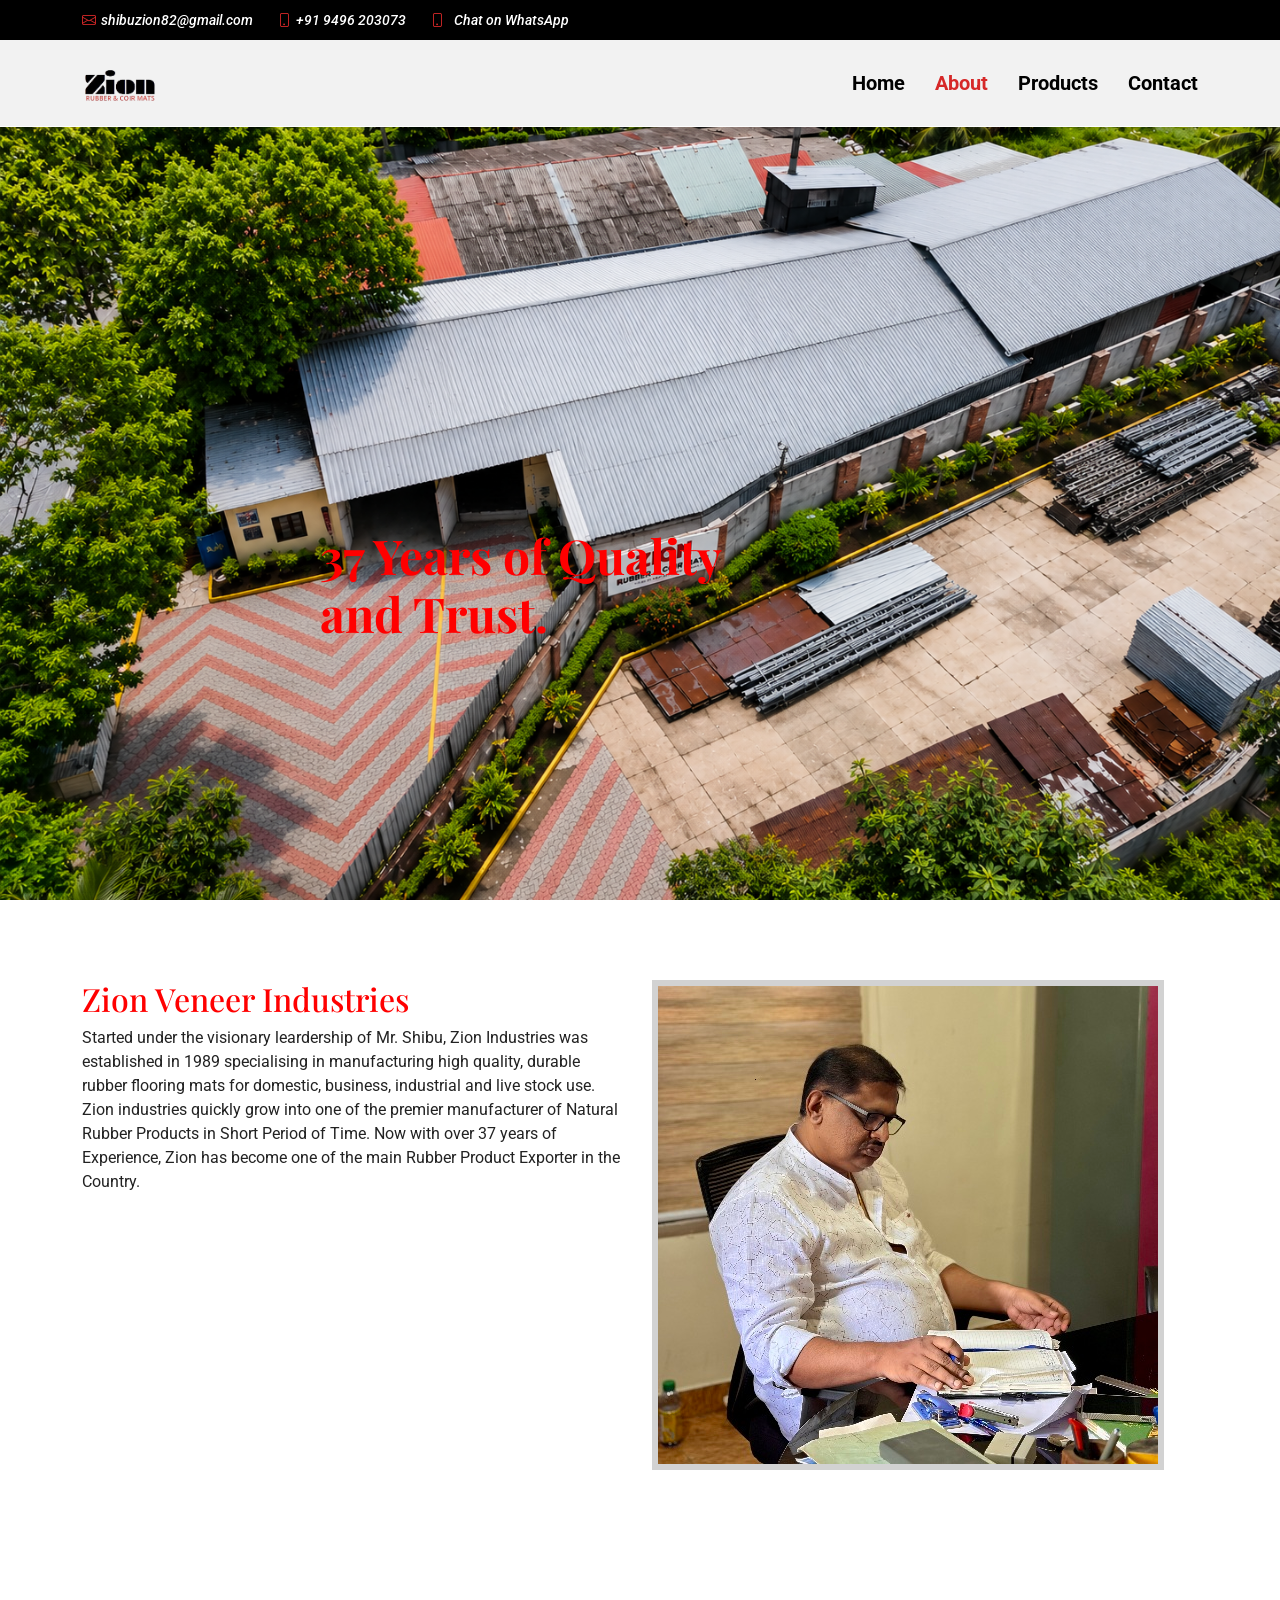
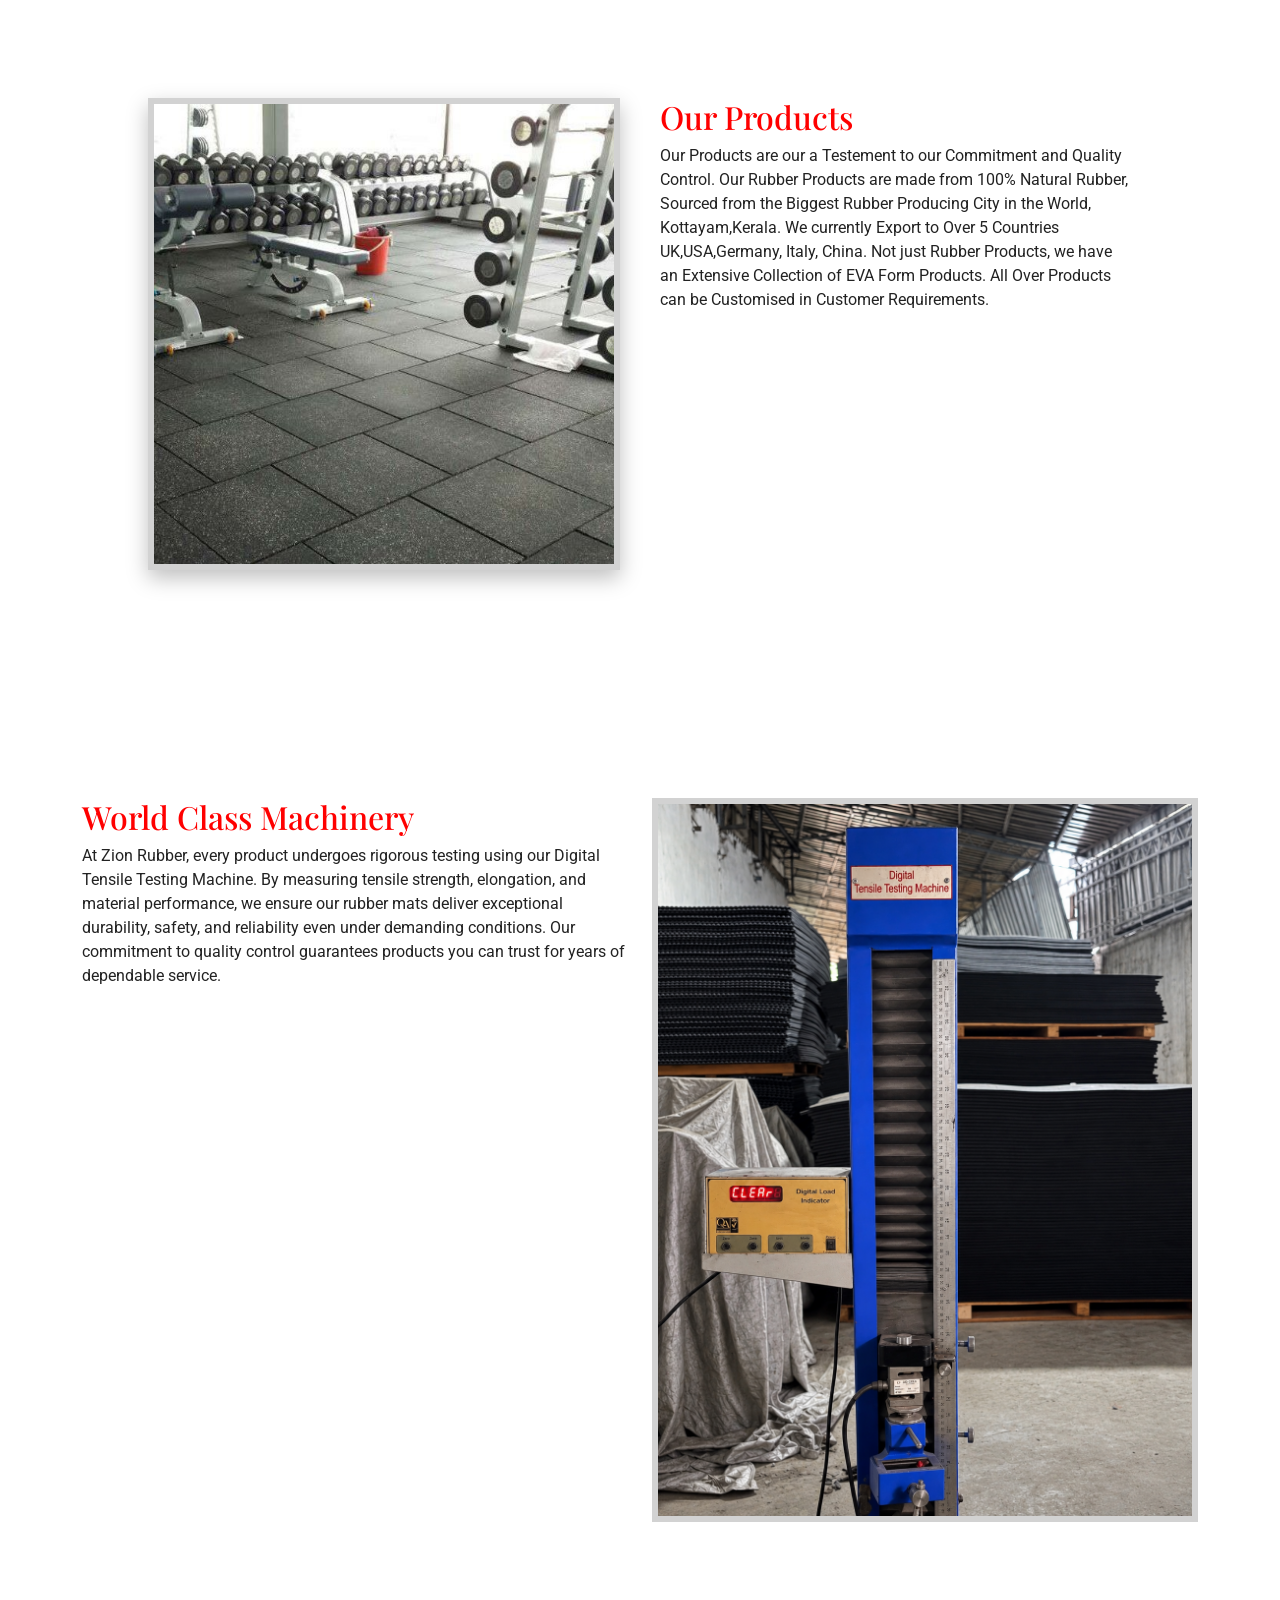
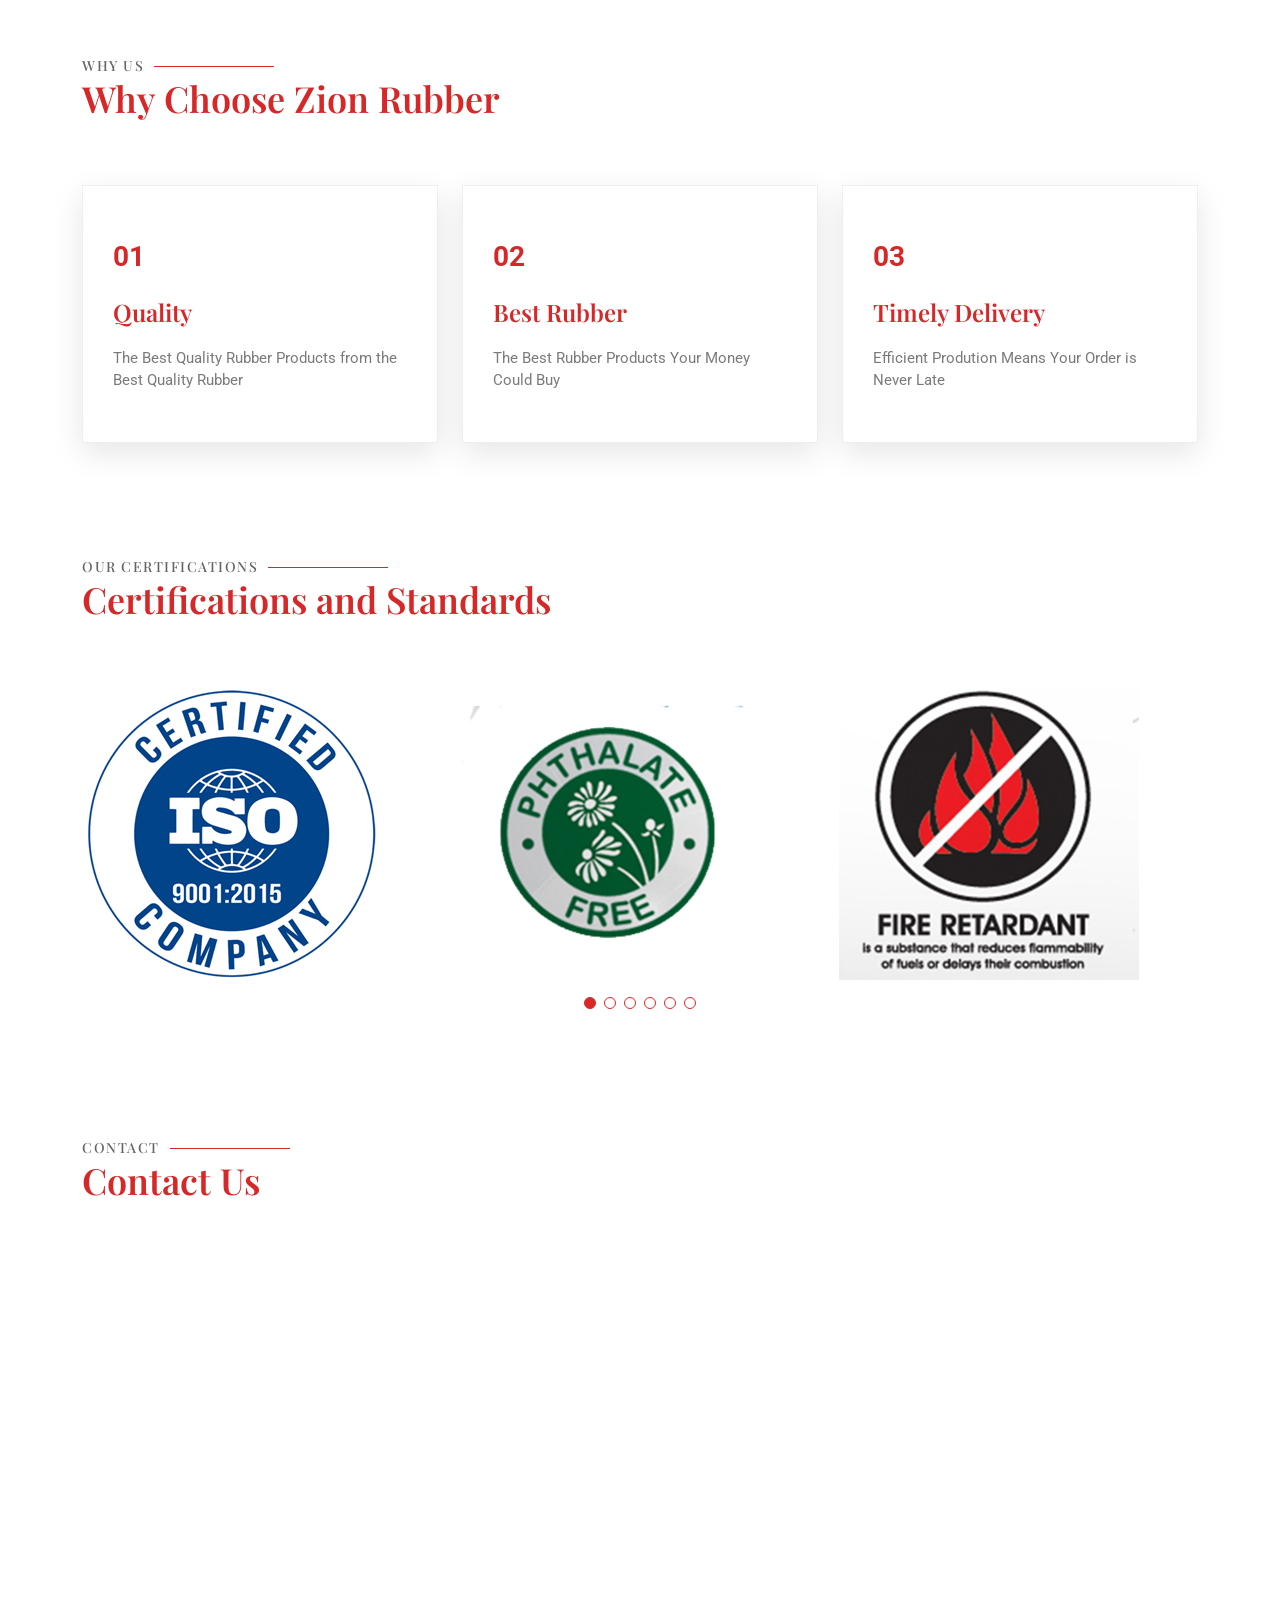
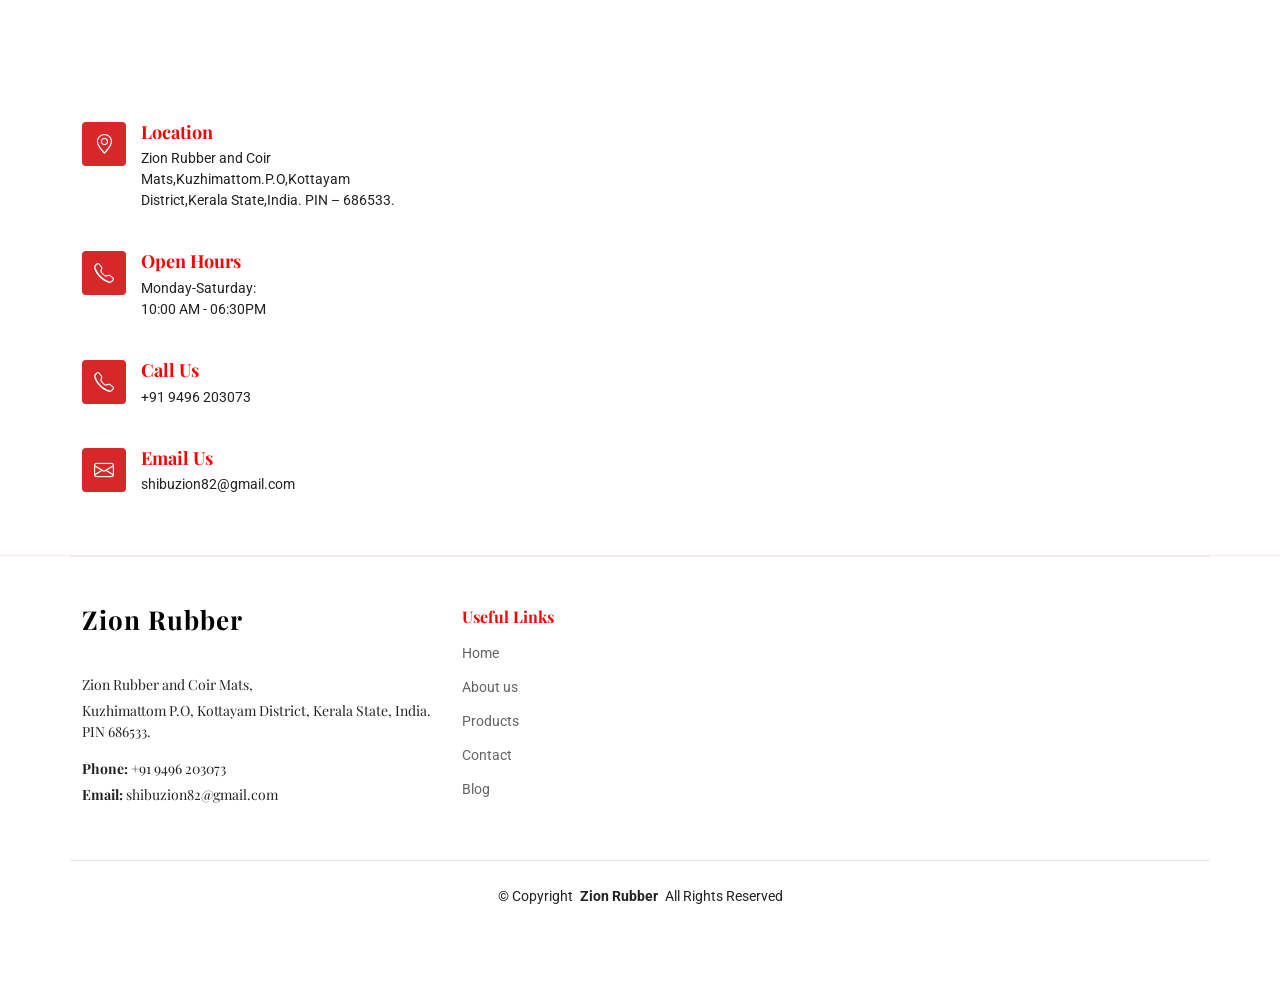
==== zionrubber/about.html @ e2858633 "Zion Rubber New New Website for Zion Rubber." ====
<!DOCTYPE html>
<html lang="en">

<head>
  <meta name="description" content="Zion Rubber is a leading manufacturer of rubber mats in Kottayam, Kerala, India. We supply gym mats, cow mats, industrial rubber flooring and export quality products worldwide.">
  <meta name="keywords" content="rubber mats Kerala, gym mats India, cow mats manufacturer, rubber flooring, industrial mats India, Quality Rubber Mats, Cheap Rubber Mats, Rubber Maps Kerala, Rubber Mats India">
  <meta charset="utf-8">
  <meta content="width=device-width, initial-scale=1.0" name="viewport">
  <title>Zion Rubber</title>

  <!-- Favicons -->
  <link href="assets/img/favicon.png" rel="icon">
  <link href="assets/img/apple-touch-icon.png" rel="apple-touch-icon">

  <!-- Fonts -->
  <link href="https://fonts.googleapis.com" rel="preconnect">
  <link href="https://fonts.gstatic.com" rel="preconnect" crossorigin>
  <link href="https://fonts.googleapis.com/css2?family=Roboto:ital,wght@0,100;0,300;0,400;0,500;0,700;0,900;1,100;1,300;1,400;1,500;1,700;1,900&family=Poppins:ital,wght@0,100;0,200;0,300;0,400;0,500;0,600;0,700;0,800;0,900;1,100;1,200;1,300;1,400;1,500;1,600;1,700;1,800;1,900&family=Playfair+Display:ital,wght@0,400;0,500;0,600;0,700;0,800;0,900;1,400;1,500;1,600;1,700;1,800;1,900&display=swap" rel="stylesheet">

  <!-- Vendor CSS Files -->
  <link href="assets/vendor/bootstrap/css/bootstrap.min.css" rel="stylesheet">
  <link href="assets/vendor/bootstrap-icons/bootstrap-icons.css" rel="stylesheet">
  <link href="assets/vendor/aos/aos.css" rel="stylesheet">
  <link href="assets/vendor/glightbox/css/glightbox.min.css" rel="stylesheet">
  <link href="assets/vendor/swiper/swiper-bundle.min.css" rel="stylesheet">

  <!-- Main CSS File -->
     <link href="assets/css/style.css" rel="stylesheet">
  <link href="assets/css/productscss.css" rel="stylesheet">
  <link href="assets/css/theme.css" rel="stylesheet">
  <link href="assets/css/main.css" rel="stylesheet">
  <link href="assets/css/theme.css" rel="stylesheet">


</head>

<body class="index-page">

  <header id="header" class="header fixed-top">

    <div class="topbar d-flex align-items-center">
      <div class="container d-flex justify-content-center justify-content-md-between">
        <div class="contact-info d-flex align-items-center">
          <i class="bi bi-envelope d-flex align-items-center"><a href="shibuzion82@gmail.com">shibuzion82@gmail.com</a></i>
          <i class="bi bi-phone d-flex align-items-center ms-4"><span>+91 9496 203073</span></i>
          <i class="bi bi-phone d-flex align-items-center ms-4"><span><a href="https://wa.me/919496203073" target="_blank">Chat on WhatsApp</a></span></i>
        </div>
      </div>
    </div><!-- End Top Bar -->

    <div class="branding d-flex align-items-cente">

      <div class="container position-relative d-flex align-items-center justify-content-between">
        <a href="index.html" class="logo d-flex align-items-center me-auto me-xl-0">
          <!-- Uncomment the line below if you also wish to use an image logo -->
          <!-- <img src="assets/img/logo.png" alt=""> -->
          <h1 class="sitename"><img src="assets\img\main\zionlogo.png" alt=""></h1>
        </a>

        <nav id="navmenu" class="navmenu">
          <ul>
            <li><a href="index.html" >Home<br></a></li>
            <li><a href="about.html"  class="active"  >About</a></li>
            <li><a href="products.html">Products</a></li> 
            <li><a href="contact.html">Contact</a></li>
          </ul>
          <i class="mobile-nav-toggle d-xl-none bi bi-list"></i>
        </nav>


    </div>

  </header>

  <main class="main">

    <!-- Hero Section -->
    <section id="hero" class="hero section dark-background">
    <div class="">
     <picture>
        <source media="(max-width:768px)" srcset="assets\img\main\aboutmobile.png">
         <img src="assets\img\main\zionaboutmain.png" alt="" data-aos="fade-in"></picture>

      <div class="container">
        <div class="row">
          <div class="col-lg-8 d-flex flex-column align-items-center align-items-lg-start">
            <h2 data-aos="fade-up" data-aos-delay="100">37 Years of Quality and Trust.</h2>


        </div>
      </div>

    </section><!-- /Hero Section -->

    <!-- About Section -->
    <section id="about" class="about section">

      <div class="container" data-aos="fade-up" data-aos-delay="100">

        <div class="row gy-4">
          <div class="col-lg-6 order-1 order-lg-2">
            <img src="assets\img\main\founder.jpg" class="img-fluid about-img" alt="">
          </div>
          <div class="col-lg-6 order-2 order-lg-1 content" align="text-center"  data-aos-delay="100">
            <h2>
              Zion Veneer Industries</h2>
            <p >
              Started under the visionary leardership of Mr. Shibu, Zion Industries was established in 1989 specialising in manufacturing high quality, durable rubber flooring mats for domestic, business, industrial and live stock use. Zion industries quickly grow into one of the premier manufacturer of Natural Rubber Products in Short Period of Time. Now with over 37 years of Experience, Zion has become one of the main Rubber Product Exporter in the Country.
            </p>
          </div>
        </div>

      </div>
      </section>


    <div class="aboutcontainer" class="about section" data-aos="fade-up" data-aos-delay="100">

    <div class="left">
        <div class="img">
        <img src="assets\img\main\gymmats.jpg" class="img-fluid about-img"></div>
    </div>

    <div class="right">
        <h2>Our Products</h2>
                <p>Our Products are our a Testement to our Commitment and Quality Control. Our Rubber Products are made from 100% Natural Rubber, Sourced from the Biggest Rubber Producing City in the World, Kottayam,Kerala. We currently Export to Over 5 Countries UK,USA,Germany, Italy, China. Not just Rubber Products, we have an Extensive Collection of EVA Form Products. All Over Products can be Customised in Customer Requirements.</p></div>

    </div>
          </div>
        </div>

      </div>
 <section id="about" class="about section">

      <div class="container" data-aos="fade-up" data-aos-delay="100">

        <div class="row gy-4">
          <div class="col-lg-6 order-1 order-lg-2">
            <img src="assets\img\main\machine1.png" class="img-fluid about-img" alt="">
          </div>
          <div class="col-lg-6 order-2 order-lg-1 content" align="text-center"  data-aos-delay="100">
            <h2>
              World Class Machinery</h2>
                        <p>At Zion Rubber, every product undergoes rigorous testing using our Digital Tensile Testing Machine. By measuring tensile strength, elongation, and material performance, we ensure our rubber mats deliver exceptional durability, safety, and reliability even under demanding conditions. Our commitment to quality control guarantees products you can trust for years of dependable service.</p>

          </div>
        </div>

      </div>
      </section>

    
    <!-- Why Us Section -->
    <section id="why-us" class="why-us section">

      <!-- Section Title -->
      <div class="container section-title" data-aos="fade-up">
        <h2>WHY US</h2>
        <p>Why Choose <span>Zion Rubber</span></p>
      </div><!-- End Section Title -->

      <div class="container">

        <div class="row gy-4">

          <div class="col-lg-4" data-aos="fade-up" data-aos-delay="100">
            <div class="card-item">
              <span>01</span>
              <h4><a href="" class="stretched-link">Quality</a></h4>
              <p>The Best Quality Rubber Products from the Best Quality Rubber</p>
            </div>
          </div><!-- Card Item -->

          <div class="col-lg-4" data-aos="fade-up" data-aos-delay="200">
            <div class="card-item">
              <span>02</span>
              <h4><a href="" class="stretched-link">Best Rubber</a></h4>
              <p>The Best Rubber Products Your Money Could Buy</p>
            </div>
          </div><!-- Card Item -->

          <div class="col-lg-4" data-aos="fade-up" data-aos-delay="300">
            <div class="card-item">
              <span>03</span>
              <h4><a href="" class="stretched-link">Timely Delivery</a></h4>
              <p>Efficient Prodution Means Your Order is Never Late</p>
            </div>
          </div><!-- Card Item -->

        </div>

      </div>

    </section><!-- /Why Us Section -->

    </section><!-- /Book A Table Section -->

    <!-- Testimonials Section -->
    <section id="testimonials" class="testimonials section">

      <!-- Section Title -->
      <div class="container section-title" data-aos="fade-up">
        <h2>Our Certifications</h2>
        <p>Certifications and Standards</p>
      </div><!-- End Section Title -->

      <div class="container" data-aos="fade-up" data-aos-delay="100">

        <div class="swiper init-swiper" data-speed="600" data-delay="5000" data-breakpoints="{ &quot;320&quot;: { &quot;slidesPerView&quot;: 1, &quot;spaceBetween&quot;: 40 }, &quot;1200&quot;: { &quot;slidesPerView&quot;: 3, &quot;spaceBetween&quot;: 40 } }">
          <script type="application/json" class="swiper-config">
            {
              "loop": true,
              "speed": 600,
              "autoplay": {
                "delay": 5000
              },
              "slidesPerView": "auto",
              "pagination": {
                "el": ".swiper-pagination",
                "type": "bullets",
                "clickable": true
              },
              "breakpoints": {
                "320": {
                  "slidesPerView": 1,
                  "spaceBetween": 40
                },
                "1200": {
                  "slidesPerView": 3,
                  "spaceBetween": 20
                }
              }
            }
          </script>
          <div class="swiper-wrapper">
            <div class="swiper-slide">
                <img src="assets\img\main\isologo.png" alt="">
            </div><!-- End testimonial item -->
            <div class="swiper-slide">
                <img src="assets\img\main\c1.png" alt="">
            </div><!-- End testimonial item -->
            <div class="swiper-slide">
                <img src="assets\img\main\c2.png" alt="">
            </div><!-- End testimonial item -->
            <div class="swiper-slide">
                <img src="assets\img\main\c4.png" alt="">
            </div><!-- End testimonial item -->
            <div class="swiper-slide">
                <img src="assets\img\main\c6.png" alt="">
            </div><!-- End testimonial item -->
            <div class="swiper-slide">
                <img src="assets\img\main\c7.png" alt="">
            </div><!-- End testimonial item -->
        
          </div>
          <div class="swiper-pagination"></div>
        </div>

      </div>

    </section><!-- /Testimonials Section -->

    

    

    <!-- Contact Section -->
    <section id="contact" class="contact section">

      <!-- Section Title -->
      <div class="container section-title" data-aos="fade-up">
        <h2>Contact</h2>
        <p>Contact Us</p>
      </div><!-- End Section Title -->

      <div class="mb-5" data-aos="fade-up" data-aos-delay="200">
        <iframe style="border:0; width: 100%; height: 400px;" src="https://www.google.com/maps/embed?pb=!1m18!1m12!1m3!1d3396.857530463226!2d76.53387607425698!3d9.524241981041857!2m3!1f0!2f0!3f0!3m2!1i1024!2i768!4f13.1!3m3!1m2!1s0x3b062977c33f9a2d%3A0x9870b2027f9bbef!2sZion%20veneer%20industries!5e1!3m2!1sen!2sin!4v1776769984716!5m2!1sen!2sin" width="600" height="450" style="border:0;" allowfullscreen="" loading="lazy" referrerpolicy="no-referrer-when-downgrade"" frameborder="0" allowfullscreen="" loading="lazy" referrerpolicy="no-referrer-when-downgrade"></iframe>
      </div><!-- End Google Maps -->

      <div class="container" data-aos="fade-up" data-aos-delay="100">

        <div class="row gy-4">

          <div class="col-lg-4">
            <div class="info-item d-flex" data-aos="fade-up" data-aos-delay="300">
              <i class="bi bi-geo-alt flex-shrink-0"></i>
              <div>
                <h3>Location</h3>
                <p>Zion Rubber and Coir Mats,Kuzhimattom.P.O,Kottayam District,Kerala State,India. PIN – 686533.</p>
              </div>
            </div><!-- End Info Item -->

            <div class="info-item d-flex" data-aos="fade-up" data-aos-delay="400">
              <i class="bi bi-telephone flex-shrink-0"></i>
              <div>
                <h3>Open Hours</h3>
                <p>Monday-Saturday:<br>10:00 AM - 06:30PM</p>
              </div>
            </div><!-- End Info Item -->

            <div class="info-item d-flex" data-aos="fade-up" data-aos-delay="400">
              <i class="bi bi-telephone flex-shrink-0"></i>
              <div>
                <h3>Call Us</h3>
                <p>+91 9496 203073</p>
              </div>
            </div><!-- End Info Item -->

            <div class="info-item d-flex" data-aos="fade-up" data-aos-delay="500">
              <i class="bi bi-envelope flex-shrink-0"></i>
              <div>
                <h3>Email Us</h3>
                <p>shibuzion82@gmail.com</p>
              </div>
            </div><!-- End Info Item -->

          </div>

          

        </div>

      </div>

    </section><!-- /Contact Section -->

  </main>

  <footer id="footer" class="footer">

    <div class="container footer-top">
      <div class="row gy-4">
        <div class="col-lg-4 col-md-6 footer-about">
          <a href="index.html" class="logo d-flex align-items-center">
            <span class="sitename">Zion Rubber</span>
          </a>
          <div class="footer-contact pt-3">
            <p>Zion Rubber and Coir Mats,</p>
            <p>Kuzhimattom P.O, Kottayam District, Kerala State, India. PIN 686533.</p>
            <p class="mt-3"><strong>Phone:</strong> <span>+91 9496 203073</span></p>
            <p><strong>Email:</strong> <span>shibuzion82@gmail.com</span></p>
          </div>

        </div>

        <div class="col-lg-2 col-md-3 footer-links">
          <h4>Useful Links</h4>
          <ul>
            <li><a href="index.html">Home</a></li>
            <li><a href="about.html" class="active">About us</a></li>
            <li><a href="products.html">Products</a></li>
            <li><a href="contact.html">Contact</a></li>
            <li><a href="blog.html">Blog</a></li>
          </ul>
        </div>

        
       

      </div>
    </div>

    <div class="container copyright text-center mt-4">
      <p>© <span>Copyright</span> <strong class="px-1 sitename">Zion Rubber</strong> <span>All Rights Reserved</span></p>
    </div>

  </footer>

  <!-- Scroll Top -->
  <a href="#" id="scroll-top" class="scroll-top d-flex align-items-center justify-content-center"><i class="bi bi-arrow-up-short"></i></a>

  <!-- Preloader -->
  <div id="preloader"></div>

  <!-- Vendor JS Files -->
  <script src="assets/vendor/bootstrap/js/bootstrap.bundle.min.js"></script>
  <script src="assets/vendor/php-email-form/validate.js"></script>
  <script src="assets/vendor/aos/aos.js"></script>
  <script src="assets/vendor/glightbox/js/glightbox.min.js"></script>
  <script src="assets/vendor/imagesloaded/imagesloaded.pkgd.min.js"></script>
  <script src="assets/vendor/isotope-layout/isotope.pkgd.min.js"></script>
  <script src="assets/vendor/swiper/swiper-bundle.min.js"></script>

  <!-- Main JS File -->
  <script src="assets/js/main.js"></script>

</body>

</html>
---- zionrubber/assets/css/style.css ----
.cont .card-item {

  padding: 70px 60px;
  transition: all ease-in-out 0.3s;
  height: 80%;
  position: relative;
  background: white;
  color: #222;
  border: 1px solid #eee;
  box-shadow: 0 10px 30px rgba(0,0,0,0.1);
}

.cont .card-item span {
  color: var(--accent-color);
  display: block;
  font-size: 28px;
  font-weight: 700;
}

.cont .card-item h4 {
  font-size: 24px;
  font-weight: 600;
  padding: 0;
  margin: 20px 0;
}



.cont .c-rd-item h4 a {
  color:#d62828;
}

a {
  color: white;
  text-decoration: none;
  transition: 0.3s;
}


.cont .c-rd-item a {
  color:#d62828;
}

.cont .card-item p {
  font-size: 15px;
  color:white;
  margin: 0;
  padding: 0;
}

.cont .card-item:hover {
  background:#d62828;
  padding: 30px 30px 70px 30px;
}

.cont .card-item:hover span,
.cont .card-item:hover h4 ,
.cont .card-item:hover p,
.cont .card-item:hover li,
.cont .card-item:hover a{
  color:white;
}

.custom-list {
  list-style: none;   /* remove default bullets */
  padding-left: 0;
}

.custom-list li {
  position: relative;
  padding-left: 30px;
}

.custom-list li::before {
  content: "";
  position: absolute;
  left: 0;
  top: 5px;
  width: 20px;
  height: 20px;
  background: url("whatsapp.png") no-repeat center;
  background-size: contain;
}

.custom-list-phone {
  list-style: none;   /* remove default bullets */
  padding-left: 0;
}

.custom-list-phone li {
  position: relative;
  padding-left: 30px;
}

.custom-list-phone li::before {
  content: "";
  position: absolute;
  left: 0;
  top: 5px;
  width: 20px;
  height: 20px;
  background: url("phone.png") no-repeat center;
  background-size: contain;
}
.custom-list-email {
  list-style: none;   /* remove default bullets */
  padding-left: 0;
}

.custom-list-email li {
  position: relative;
  padding-left: 30px;
}
.custom-list-email li::before {
  content: "";
  position: absolute;
  left: 0;
  top: 5px;
  width: 20px;
  height: 20px;
  background: url("gmail.png") no-repeat center;
  background-size: contain;
}
.custom-list-phone li::before {
  content: "";
  position: absolute;
  left: 0;
  top: 5px;
  width: 20px;
  height: 20px;
  background: url("phone.png") no-repeat center;
  background-size: contain;
}
.custom-list-emailus {
  list-style: none;   /* remove default bullets */
  padding-left: 0;
}

.custom-list-emailus li {
  position: relative;
  padding-left: 30px;
}
.custom-list-emailus li::before {
  content: "";
  position: absolute;
  left: 0;
  top: 5px;
  width: 20px;
  height: 20px;
  background: url("mail.png") no-repeat center;
  background-size: contain;
}
---- zionrubber/assets/css/productscss.css ----
.header {
  background-color: black;
  color: var(--default-color);
  transition: all 0.5s;
  z-index: 997;
  font-family: 'Roboto';
}
.header .topbar {
  height: 40px;
  padding: 0;
  font-size: 14px;
  transition: all 0.5s;
}

.header .topbar .contact-info i {
  font-style: 'Roboto';
  color: var(--accent-color);
  font-weight: 500;
}

.header .topbar .contact-info i a,
.header .topbar .contact-info i span {
  padding-left: 5px;
  color: white;
}


.herocont img {
  position: absolute;
  padding: top 20PX;;

  left: 0;
  width: 100%;
  height: 100%;
  object-fit: cover;   
  z-index: 0;
  inset: 0;
  display: block;
}
/* row layout */
/* row layout */
/* row layout */
.products-row {
  display:grid;
  grid-template-columns:repeat(auto-fit,minmax(400px,1fr));

  max-width:1400px;
  margin:auto;
  column-gap: 30px;
  row-gap: 160px;  
}
.product-modal {
  pointer-events: auto;
}
/* product card */
.product-card {
  /*position: relative;
  width: 100%;
  height: 420px;
  max-width: 350px;
  overflow: visible;
  display:flex;
  flex-direction: column; 
  align-items: center;
  color: red;
  font-family: 'Poppins', sans-serif;
  border-radius: 12px ;  
  overflow: hidden;
  font-size: 21px;
  font-weight: bold;*/
  
  width:100%;
  max-width:350px;
  height:450px;

  margin:auto;

  display:flex;
  flex-direction:column;

  background:white;

  border-radius:12px;
  overflow:hidden;
 box-shadow: 0 8px 20px rgba(0,0,0,0.25);
  

  cursor:pointer;

 
}
.products-container {
  display: flex;
  flex-wrap: wrap;
  justify-content: center;
  gap: 30px;
}
.product-card p {
  margin-top: 0;
  margin-bottom: 10px;
  color: blue;

  align-items: center;
  height: 60px;
  display: flex;
  align-items: center;
  justify-content: center;

  text-align: center;
  padding: 10px;

  margin: 0;
  color: #111;

}
/*.product-card :hover  {
  transform: scale(1.03);
 filter: brightness(0.5);
}*/

/* image */
.product-card img {
  /*width: 100%;
  height: 300px;
  object-fit: cover;
  border-radius: 10px;
  margin-bottom: 30px;
  display: block;*/
  /* transition: transform 1.3s ease; */
    width:100%;
  height:300px;

  object-fit:cover;

  display:block;
}

.product-title{
  height:60px;

  display:flex;
  justify-content:center;
  align-items:center;

  font-size:20px;
  font-weight:700;

  margin:0;
  padding:10px;

  text-align:center;
}
.product-card:hover img {
  transform: scale(1.03);
  filter: brightness(0.5);
}

/* hidden panel */
.product-panel {
  position: absolute;
  right: -30px;

  bottom: 30px;

  width: 220px;


  color: white;

  padding: 20px;
  border-radius: 0;
  border-color:rgba(17, 17, 17, 0.75);
  box-shadow: 0 10px 25px rgba(0,0,0,0.3);
  opacity: 0;
  visibility: hidden;

  transform: translateX(20px);

  transition: all 1.03s ease;
 
}

/* show panel on hover 
.product-card:hover .product-panel {
  opacity: 1;
  visibility: visible;
  transform: translateX(0);
}
*/
/* image zoom */
/*.product-card:hover img {
  transform: scale(1.05);
}*/

/* heading */
.product-panel h3 {
  margin-top: 0;
  margin-bottom: 10px;
  color: red;
  font-size: 22px;

}

/* paragraph */
.product-panel p {
  margin: 0;
  line-height: 1.5;
  font-size: 15px;

}
/* modal background */
.product-modal {
  display: none;

  position: fixed;
  inset: 0;

  background: white(0,0,0,0.75);

  justify-content: center;
  align-items: center;

  z-index: 9999;
}

/* modal box */
.modal-content {
  width: 85%;
  max-width: 1000px;
   box-shadow: 0 8px 20px rgba(0,0,0,0.25);

  background:white;
  color: black ;
  border-color:red;

  border-radius: 15px;

  display: flex;              /* IMPORTANT */
  flex-direction: row;        /* images left, details right */

  align-items: center;
  gap: 40px;

  padding: 40px;

  position: relative;
}

/* images 
.modal-images {
  flex: 1;
  position: relative;
  display: flex;
  justify-content: center;
  align-items: center;
  
}

.modal-images img {
  width: 100%;
  max-height: 700px;

  object-fit: cover;
  border-radius: 14px;
}
*/
.carousel {
  position: relative;
  width: 100%;
  max-width: 500px;
}

.carousel-image {
  width: 100%;
  max-width: 500px;
  height: 400px;
  object-fit: cover;
  border-radius: 15px;
}

.carousel-btn {
  position: absolute;
  top: 50%;
  transform: translateY(-50%);

  background: rgba(0,0,0,0.6);
  color: white;

  border: none;
  padding: 10px 14px;

  cursor: pointer;
  border-radius: 50%;
}

.prev {
  left: 15px;
  z-index: 9999;
}

.next {
  right: 15px;
}
.modal-details h2 {
  color: red;
  margin-bottom: 20px;
}

.modal-details ul {
  padding-left: 20px;
}

.modal-details li {
  margin-bottom: 10px;
}

/* button */
.enquire-btn {
  /*display: inline-block;

  margin-top: 20px;
  padding: 12px 24px;
  font-size: 15px;

  background: red;
  color: white;

  text-decoration: none;
  border-radius: 8px;*/
    margin:auto auto 20px auto;

  background:#d71920;
  color:white;

  padding:10px 25px;
  border-radius:8px;

  font-weight:600;
}

/* close button */
.close-btn {
  position: absolute;
  top: 15px;
  right: 25px;
  z-index: 9999;

  font-size: 35px;
  cursor: pointer;
  
}
---- zionrubber/assets/css/theme.css ----
.product-modal .modal-content,
.herocont .card-item,
.why-us .card-item {
  background: white;
  color: #222;
  border: 1px solid #eee;
  box-shadow: 0 10px 30px rgba(0,0,0,0.1);
}
:root { 
  --background-color: #ffffff;   /* Main white background */
  
  --default-color: #222222;      /* Normal text color */
  
  --heading-color: #000000;      /* Headings */
  
  --accent-color: #d62828;       /* Logo red accent */
  
  --surface-color: #f5f5f5;      /* Cards / boxes */
  
  --contrast-color: #ffffff;     /* Text on buttons */
}
:root {
  --nav-color: #000000;
  --nav-hover-color: #d62828;

  --nav-mobile-background-color: #ffffff;

  --nav-dropdown-background-color: #ffffff;

  --nav-dropdown-color: #000000;

  --nav-dropdown-hover-color: #d62828;
}
.dark-background {
  --background-color: #ffffff;
  --default-color: #222222;
  --heading-color: #000000;
  --surface-color: #f5f5f5;
  --contrast-color: #ffffff;
}
.header {
  --background-color: rgba(255,255,255,0.95);
  color: #000;
  box-shadow: 0 2px 10px rgba(0,0,0,0.08);
}
.hero .cta-btn,
.moreproductbtn,
.contact .php-email-form button[type=submit] {
  background: #d62828;
  border: 2px solid #d62828;
  color: white;
}

.hero .cta-btn:hover,
.moreproductbtn:hover,
.contact .php-email-form button[type=submit]:hover {
  background: #000;
  border-color: #000;
}
.product-modal .modal-content,
.herocont .card-item,
.why-us .card-item {
  background: white;
  color: #222;
  border: 1px solid #eee;
  box-shadow: 0 10px 30px rgba(0,0,0,0.1);
}
.section-title p {
  color: #d62828;
}
a {
  color: #d62828;
}

a:hover {
  color: #000;
}
.modal-content {
  background: white;
  color: #222;
  border-radius: 20px;
}

.modal-details h2 {
  color: #d62828;
}

.close-btn {
  color: #000;
}

.close-btn:hover {
  color: #d62828;
}
  .navmenu a,
  .navmenu a:focus {
    color: black;
    padding: 18px 15px;
    font-size: 20px;
    font-family: 'Roboto';
    font-weight: 700  ;
    display: flex;
    align-items: center;
    justify-content: space-between;
    white-space: nowrap;
    transition: 0.3s;
  }


.aboutcontainer {
    display: flex;
    margin: 10%;
}
.aboutcontainer .img{
  border: 6px solid
          color-mix(in srgb, var(--default-color), transparent 80%);
     box-shadow: 0 8px 20px rgba(0,0,0,0.25);
      justify-content: center;
}
.left,
.right {
    flex: 1;   /* Equal width */
    padding: 20px;
}
@media (max-width: 768px) { 
    /*.hero .img{
      width: 720px;
      height: 556px;
    }*/

    .aboutcontainer {
        flex-direction: column;
        margin: 30px 20px;
        text-align: center;
        gap: 20px;
    }

    .left,
    .right {
        width: 100%;
        padding: 0;
    }

    .left img {
        max-width: 100%;
        margin: 0 auto;
    }

    .right h2 {
        margin-top: 20px;
        font-size: 28px;
    }

    .right p {
        font-size: 16px;
        line-height: 1.8;
    }

  }
  .blog{

      margin: 10px 120px;

      gap: 20px;

  
  }
  .blogh2{
    color:#000;
     margin-bottom: 20px;
     font-family: 'Trebuchet MS', 'Lucida Sans Unicode', 'Lucida Grande', 'Lucida Sans', Arial, sans-serif;
     text-align: left;
     
  }
  .blogh2:hover{
    color:red;
  }
  .blogheading{
    color:red;
    font-size: 30px;
    font-family: 'Franklin Gothic Medium', 'Arial Narrow', Arial, sans-serif;
  }
  .blogcontainer{
       flex-direction: row;
        margin: 30px 20px;
        text-align: center;
        gap: 20px;
  }

  .blogheadi
.top,
.bottom {
    flex: 1;   /* Equal width */
    padding: 20px;
    text-align: left;
    color: black;
}
.blogcontainer .ul{
  text-align: left;
}
.blogcontainer .h3{
  color:#000000;
  font-family: 'Trebuchet MS', 'Lucida Sans Unicode', 'Lucida Grande', 'Lucida Sans', Arial, sans-serif;
}
.contactmobile{
      width:100%;
  height:300px;

  object-fit:cover;

  display:block;

}
.pmenu {
  background-color: color-mix(in srgb, var(--background-color) 90%, white 5%);
}

.pmenu .pmenu-filters {
  padding: 0;
  margin: 0 auto;
  list-style: none;
  text-align: center;
  border-radius: 50px;
}

.pmenu .pmenu-filters li {
  color: var(--default-color);
  margin-bottom: 10px;
  cursor: pointer;
  display: inline-block;
  padding: 8px 12px 10px 12px;
  font-size: 16px;
  font-weight: 500;
  line-height: 1;
  transition: all ease-in-out 0.3s;
  font-family: var(--heading-font);
}

.pmenu .pmenu-filters li:hover,
.pmenu .pmenu-filters li.filter-active {
  color: var(--accent-color);
}

.pmenu .pmenu-filters li:last-child {
  margin-right: 0;
}

.pmenu .pmenu-item {
  margin-top: 50px;
  position: relative;
}

.pmenu .pmenu-img {
  width:500px;

  float: left;
  border: 8px solid color-mix(in srgb, var(--default-color), transparent 90%);
}

.pmenu .pmenu-content {
  margin-left: 95px;
  overflow: hidden;
  display: flex;
  justify-content: space-between;
  position: relative;
}

.pmenu .pmenu-content::after {
  content: "......................................................................" "...................................................................." "....................................................................";
  position: absolute;
  left: 20px;
  right: 0;
  top: -4px;
  z-index: 1;
  color: color-mix(in srgb, var(--default-color), transparent 60%);
  font-family: Arial, "Helvetica Neue", Helvetica, sans-serif;
}

.pmenu .pmenu-content a {
  color: var(--heading-color);
  background: var(--background-color);
  padding-right: 10px;
  position: relative;
  z-index: 3;
  font-weight: 700;
  transition: 0.3s;
}

.pmenu .pmenu-content a:hover {
  color: var(--accent-color);
}

.pmenu .pmenu-content span {
  background: var(--background-color);
  color: var(--accent-color);
  position: relative;
  z-index: 3;
  padding: 0 10px;
  font-weight: 600;
}

.pmenu .pmenu-ingredients {
  margin-left: 95px;
  font-style: italic;
  font-size: 14px;
  font-family: var(--nav-font);
  color: color-mix(in srgb, var(--default-color), transparent 50%);
}
@media (max-width: 768px) {

  .pmenu .pmenu-item {
    background: #fff;
    border-radius: 15px;
    padding: 20px;
    margin: 20px 15px;
    box-shadow: 0 5px 15px rgba(0,0,0,.1);
  }
   .pmenu .pmenu-img {
    width: 100%;
    max-width: 320px;
    float: none;
    display: block;
    margin: 0 auto 20px;
    border: 6px solid color-mix(in srgb, var(--default-color), transparent 90%);
  }

  .pmenu .pmenu-content,
  .pmenu .pmenu-ingredients {
    margin-left: 0;
    width: 100%;
  }

  .pmenu .pmenu-content {
    display: block;
    text-align: center;
  }

  /* Remove dotted line on phones */
  .pmenu .pmenu-content::after {
    display: none;
  }

  .pmenu .pmenu-content a {
    display: block;
    font-size: 20px;
    margin-bottom: 8px;
    padding-right: 0;
  }

  .pmenu .pmenu-content span {
    display: block;
    margin-bottom: 10px;
    padding: 0;
  }

  .pmenu .pmenu-ingredients {
    text-align: center;
    font-size: 15px;
    margin-top: 8px;
  }

  .pmenu .pmenu-filters li {
    font-size: 14px;
    padding: 8px 10px;
  }

}



@media (max-width: 768px) {

  .pmenu .pmenu-item {
    background: #fff;
    border-radius: 15px;
    padding: 20px;
    margin: 20px 15px;
    box-shadow: 0 5px 15px rgba(0,0,0,.1);
  }
   .pmenu .pmenu-img {
    width: 100%;
    max-width: 320px;
    float: none;
    display: block;
    margin: 0 auto 20px;
    border: 6px solid color-mix(in srgb, var(--default-color), transparent 90%);
  }

  .pmenu .pmenu-content,
  .pmenu .pmenu-ingredients {
    margin-left: 0;
    width: 100%;
  }

  .pmenu .pmenu-content {
    display: block;
    text-align: center;
  }

  /* Remove dotted line on phones */
  .pmenu .pmenu-content::after {
    display: none;
  }

  .pmenu .pmenu-content a {
    display: block;
    font-size: 20px;
    margin-bottom: 8px;
    padding-right: 0;
  }

  .pmenu .pmenu-content span {
    display: block;
    margin-bottom: 10px;
    padding: 0;
  }

  .pmenu .pmenu-ingredients {
    text-align: center;
    font-size: 15px;
    margin-top: 8px;
  }

  .pmenu .pmenu-filters li {
    font-size: 14px;
    padding: 8px 10px;
  }
}
---- zionrubber/assets/css/main.css ----
/**
* Template Name: Restaurantly
* Template URL: https://bootstrapmade.com/restaurantly-restaurant-template/
* Updated: Aug 07 2024 with Bootstrap v5.3.3
* Author: BootstrapMade.com
* License: https://bootstrapmade.com/license/
*/

/*--------------------------------------------------------------
# Font & Color Variables
# Help: https://bootstrapmade.com/color-system/
--------------------------------------------------------------*/
/* Fonts */
:root {
  --default-font: "Roboto",  system-ui, -apple-system, "Segoe UI", Roboto, "Helvetica Neue", Arial, "Noto Sans", "Liberation Sans", sans-serif, "Apple Color Emoji", "Segoe UI Emoji", "Segoe UI Symbol", "Noto Color Emoji";
  --heading-font: "Playfair Display",  sans-serif;
  --nav-font: "Poppins",  sans-serif;
}

/* Global Colors - The following color variables are used throughout the website. Updating them here will change the color scheme of the entire website */
:root { 
  --background-color: #0c0b09; /* Background color for the entire website, including individual sections */
  --default-color: rgba(255, 255, 255, 0.7); /* Default color used for the majority of the text content across the entire website */
  --heading-color: #ffffff; /* Color for headings, subheadings and title throughout the website */
  --accent-color: #cda45e; /* Accent color that represents your brand on the website. It's used for buttons, links, and other elements that need to stand out */
  --surface-color: #29261f; /* The surface color is used as a background of boxed elements within sections, such as cards, icon boxes, or other elements that require a visual separation from the global background. */
  --contrast-color: #0c0b09; /* Contrast color for text, ensuring readability against backgrounds of accent, heading, or default colors. */
}

/* Nav Menu Colors - The following color variables are used specifically for the navigation menu. They are separate from the global colors to allow for more customization options */
:root {
  --nav-color: black;/* The default color of the main navmenu links */
  --nav-hover-color:#cda45e; /* Applied to main navmenu links when they are hovered over or active */
  --nav-mobile-background-color: #29261f; /* Used as the background color for mobile navigation menu */
  --nav-dropdown-background-color: #29261f; /* Used as the background color for dropdown items that appear when hovering over primary navigation items */
  --nav-dropdown-color: #ffffff; /* Used for navigation links of the dropdown items in the navigation menu. */
  --nav-dropdown-hover-color: #cda45e; /* Similar to --nav-hover-color, this color is applied to dropdown navigation links when they are hovered over. */
}

/* Color Presets - These classes override global colors when applied to any section or element, providing reuse of the sam color scheme. */

.light-background {
  --background-color: #29261f;
  --surface-color: #464135;
}

.dark-background {
  --background-color: #000000;
  --default-color: #ffffff;
  --heading-color: #ffffff;
  --surface-color: #1a1a1a;
  --contrast-color: #ffffff;
}

/* Smooth scroll */
:root {
  scroll-behavior: smooth;
}

/*--------------------------------------------------------------
# General Styling & Shared Classes
--------------------------------------------------------------*/
body {
  color: var(--default-color);
  background-color: var(--background-color);
  font-family: var(--default-font);
}

a {
  color: var(--accent-color);
  text-decoration: none;
  transition: 0.3s;
}

a:hover {
  color: color-mix(in srgb, var(--accent-color), transparent 25%);
  text-decoration: none;
}

h1,
h2,
h3,
h4,
h5,
h6 {
  color: red;
  font-family: var(--heading-font);
}

/* PHP Email Form Messages
------------------------------*/
.php-email-form .error-message {
  display: none;
  background: #df1529;
  color: #ffffff;
  text-align: left;
  padding: 15px;
  margin-bottom: 24px;
  font-weight: 600;
}

.php-email-form .sent-message {
  display: none;
  color: #ffffff;
  background: #059652;
  text-align: center;
  padding: 15px;
  margin-bottom: 24px;
  font-weight: 600;
}

.php-email-form .loading {
  display: none;
  background: var(--surface-color);
  text-align: center;
  padding: 15px;
  margin-bottom: 24px;
}

.php-email-form .loading:before {
  content: "";
  display: inline-block;
  border-radius: 50%;
  width: 24px;
  height: 24px;
  margin: 0 10px -6px 0;
  border: 3px solid var(--accent-color);
  border-top-color: var(--surface-color);
  animation: php-email-form-loading 1s linear infinite;
}

@keyframes php-email-form-loading {
  0% {
    transform: rotate(0deg);
  }

  100% {
    transform: rotate(360deg);
  }
}

/* Pulsating Play Button
------------------------------*/
.pulsating-play-btn {
  width: 94px;
  height: 94px;
  background: radial-gradient(var(--accent-color) 50%, color-mix(in srgb, var(--accent-color), transparent 75%) 52%);
  border-radius: 50%;
  display: block;
  position: relative;
  overflow: hidden;
}

.pulsating-play-btn:before {
  content: "";
  position: absolute;
  width: 120px;
  height: 120px;
  animation-delay: 0s;
  animation: pulsate-play-btn 2s;
  animation-direction: forwards;
  animation-iteration-count: infinite;
  animation-timing-function: steps;
  opacity: 1;
  border-radius: 50%;
  border: 5px solid color-mix(in srgb, var(--accent-color), transparent 30%);
  top: -15%;
  left: -15%;
  background: rgba(198, 16, 0, 0);
}

.pulsating-play-btn:after {
  content: "";
  position: absolute;
  left: 50%;
  top: 50%;
  transform: translateX(-40%) translateY(-50%);
  width: 0;
  height: 0;
  border-top: 10px solid transparent;
  border-bottom: 10px solid transparent;
  border-left: 15px solid #fff;
  z-index: 100;
  transition: all 400ms cubic-bezier(0.55, 0.055, 0.675, 0.19);
}

.pulsating-play-btn:hover:before {
  content: "";
  position: absolute;
  left: 50%;
  top: 50%;
  transform: translateX(-40%) translateY(-50%);
  width: 0;
  height: 0;
  border: none;
  border-top: 10px solid transparent;
  border-bottom: 10px solid transparent;
  border-left: 15px solid #fff;
  z-index: 200;
  animation: none;
  border-radius: 0;
}

.pulsating-play-btn:hover:after {
  border-left: 15px solid var(--accent-color);
  transform: scale(20);
}

@keyframes pulsate-play-btn {
  0% {
    transform: scale(0.6, 0.6);
    opacity: 1;
  }

  100% {
    transform: scale(1, 1);
    opacity: 0;
  }
}

/*--------------------------------------------------------------
# Global Header
--------------------------------------------------------------*/
.header {
  --background-color:white;
  color: var(--default-color);
  transition: all 0.5s;
  z-index: 997;
}

.header .topbar {
  height: 40px;
  padding: 0;
  font-size: 14px;
  transition: all 0.5s;
}

.header .topbar .contact-info i {
  font-style: 'Roboto';
  color: var(--accent-color);
  font-weight: 500;
}

.header .topbar .contact-info i a,
.header .topbar .contact-info i span {
  padding-left: 5px;
  color: white;
}

@media (max-width: 575px) {

  .header .topbar .contact-info i a,
  .header .topbar .contact-info i span {
    font-size: 13px;
  }
}

.header .topbar .contact-info i a {
  line-height: 0;
  transition: 0.3s;
}

.header .topbar .contact-info i a:hover {
  color: var(--accent-color);
  text-decoration: underline;
}

.header .topbar .languages ul {
  display: flex;
  flex-wrap: wrap;
  list-style: none;
  padding: 0;
  margin: 0;
  color: var(--accent-color);
}

.header .topbar .languages ul a {
  color: var(--default-color);
}

.header .topbar .languages ul a:hover {
  color: var(--accent-color);
}

.header .topbar .languages ul li+li {
  padding-left: 10px;
}

.header .topbar .languages ul li+li::before {
  display: inline-block;
  padding-right: 10px;
  color: color-mix(in srgb, var(--default-color), transparent 10%);
  content: "/";
}

.header .branding {
  background-color: var(--background-color);
  min-height: 60px;
  padding: 10px 0;
  transition: 0.3s;
  border-bottom: 1px solid var(--background-color);
}

.header .logo {
  line-height: 1;
}

.header .logo img {
  max-height: 36px;
  margin-right: 1px;
}

.header .logo h1 {
  font-size: 30px;
  margin: 0;
  font-weight: 700;
  color: var(--heading-color);
}

.header .btn-book-a-table,
.header .btn-book-a-table:focus {
  color: var(--default-color);
  border: 2px solid var(--accent-color);
  text-transform: uppercase;
  font-size: 14px;
  padding: 6px 24px;
  margin: 0 5px 0 30px;
  border-radius: 50px;
  transition: 0.3s;
}

.header .btn-book-a-table:hover,
.header .btn-book-a-table:focus:hover {
  color: var(--default-color);
  background: var(--accent-color);
}

.scrolled .header .topbar {
  height: 0;
  visibility: hidden;
  overflow: hidden;
}

.scrolled .header .branding {
  border-color: color-mix(in srgb, var(--accent-color), transparent 80%);
}

/* Global Header on Scroll
------------------------------*/
.scrolled .header {
  --background-color:white;
}

/*--------------------------------------------------------------
# Navigation Menu
--------------------------------------------------------------*/
/* Navmenu - Desktop */
@media (min-width: 1200px) {
  .navmenu {
    padding: 0;
  }

  .navmenu ul {
    margin: 0;
    padding: 0;
    display: flex;
    list-style: none;
    align-items: center;
  }
  .herocont {
  margin-top: 80px;
  }
  .navmenu li {
    position: relative;
  }

  .navmenu a,
  .navmenu a:focus {
    color: var(--nav-color);
    padding: 18px 15px;
    font-size: 24px;
    font-family: 'Roboto';
    font-weight: 700  ;
    display: flex;
    align-items: center;
    justify-content: space-between;
    white-space: nowrap;
    transition: 0.3s;
  }

  .navmenu a i,
  .navmenu a:focus i {
    font-size: 12px;
    line-height: 0;
    margin-left: 5px;
    transition: 0.3s;
  }

  .navmenu li:last-child a {
    padding-right: 0;
  }

  .navmenu li:hover>a,
  .navmenu .active,
  .navmenu .active:focus {
    color: var(--nav-hover-color);
  }

  .navmenu .dropdown ul {
    margin: 0;
    padding: 10px 0;
    background: var(--nav-dropdown-background-color);
    display: block;
    position: absolute;
    visibility: hidden;
    left: 14px;
    top: 130%;
    opacity: 0;
    transition: 0.3s;
    border-radius: 4px;
    z-index: 99;
  }

  .navmenu .dropdown ul li {
    min-width: 200px;
  }

  .navmenu .dropdown ul a {
    padding: 10px 20px;
    font-size: 15px;
    text-transform: none;
    color: var(--nav-dropdown-color);
  }

  .navmenu .dropdown ul a i {
    font-size: 12px;
  }

  .navmenu .dropdown ul a:hover,
  .navmenu .dropdown ul .active:hover,
  .navmenu .dropdown ul li:hover>a {
    color: var(--nav-dropdown-hover-color);
  }

  .navmenu .dropdown:hover>ul {
    opacity: 1;
    top: 100%;
    visibility: visible;
  }

  .navmenu .dropdown .dropdown ul {
    top: 0;
    left: -90%;
    visibility: hidden;
  }

  .navmenu .dropdown .dropdown:hover>ul {
    opacity: 1;
    top: 0;
    left: -100%;
    visibility: visible;
  }
}

/* Navmenu - Mobile */
@media (max-width: 1199px) {
  .mobile-nav-toggle {
    color: var(--nav-color);
    font-size: 28px;
    line-height: 0;
    margin-right: 10px;
    cursor: pointer;
    transition: color 0.3s;
  }

  .navmenu {
    padding: 0;
    z-index: 9997;
  }

  .navmenu ul {
    display: none;
    list-style: none;
    position: absolute;
    inset: 60px 20px 20px 20px;
    padding: 10px 0;
    margin: 0;
    border-radius: 6px;
    background-color: var(--nav-mobile-background-color);
    border: 1px solid color-mix(in srgb, var(--default-color), transparent 90%);
    overflow-y: auto;
    transition: 0.3s;
    z-index: 9998;
  }

  .navmenu a,
  .navmenu a:focus {
    color: var(--nav-dropdown-color);
    padding: 10px 20px;
    font-family: var(--nav-font);
    font-size: 17px;
    font-weight: 500;
    display: flex;
    align-items: center;
    justify-content: space-between;
    white-space: nowrap;
    transition: 0.3s;
  }

  .navmenu a i,
  .navmenu a:focus i {
    font-size: 12px;
    line-height: 0;
    margin-left: 5px;
    width: 30px;
    height: 30px;
    display: flex;
    align-items: center;
    justify-content: center;
    border-radius: 50%;
    transition: 0.3s;
    background-color: color-mix(in srgb, var(--accent-color), transparent 90%);
  }

  .navmenu a i:hover,
  .navmenu a:focus i:hover {
    background-color: var(--accent-color);
    color: var(--contrast-color);
  }

  .navmenu a:hover,
  .navmenu .active,
  .navmenu .active:focus {
    color: var(--nav-dropdown-hover-color);
  }

  .navmenu .active i,
  .navmenu .active:focus i {
    background-color: var(--accent-color);
    color: var(--contrast-color);
    transform: rotate(180deg);
  }

  .navmenu .dropdown ul {
    position: static;
    display: none;
    z-index: 99;
    padding: 10px 0;
    margin: 10px 20px;
    background-color: var(--nav-dropdown-background-color);
    border: 1px solid color-mix(in srgb, var(--default-color), transparent 90%);
    box-shadow: none;
    transition: all 0.5s ease-in-out;
  }

  .navmenu .dropdown ul ul {
    background-color: rgba(33, 37, 41, 0.1);
  }

  .navmenu .dropdown>.dropdown-active {
    display: block;
    background-color: rgba(33, 37, 41, 0.03);
  }

  .mobile-nav-active {
    overflow: hidden;
  }

  .mobile-nav-active .mobile-nav-toggle {
    color: #fff;
    position: absolute;
    font-size: 32px;
    top: 15px;
    right: 15px;
    margin-right: 0;
    z-index: 9999;
  }

  .mobile-nav-active .navmenu {
    position: fixed;
    overflow: hidden;
    inset: 0;
    background: rgba(33, 37, 41, 0.8);
    transition: 0.3s;
  }

  .mobile-nav-active .navmenu>ul {
    display: block;
  }
}

/*--------------------------------------------------------------
# Global Footer
--------------------------------------------------------------*/
.footer {
  color: var(--default-color);
  background-color: var(--background-color);
  font-size: 14px;
  padding-bottom: 50px;
  position: relative;
}

.footer .footer-top {
  padding-top: 50px;
  border-top: 1px solid color-mix(in srgb, var(--default-color), transparent 90%);
}

.footer .footer-about .logo {
  line-height: 1;
  margin-bottom: 25px;
}

.footer .footer-about .logo img {
  max-height: 40px;
  margin-right: 6px;
}

.footer .footer-about .logo span {
  font-size: 26px;
  font-weight: 700;
  letter-spacing: 1px;
  font-family: var(--heading-font);
  color: var(--heading-color);
}

.footer .footer-about p {
  font-size: 14px;
  font-family: var(--heading-font);
}

.footer .social-links a {
  display: flex;
  align-items: center;
  justify-content: center;
  width: 40px;
  height: 40px;
  border-radius: 50%;
  border: 1px solid color-mix(in srgb, var(--default-color), transparent 50%);
  font-size: 16px;
  color: color-mix(in srgb, var(--default-color), transparent 30%);
  margin-right: 10px;
  transition: 0.3s;
}

.footer .social-links a:hover {
  color: var(--accent-color);
  border-color: var(--accent-color);
}

.footer h4 {
  font-size: 16px;
  font-weight: bold;
  position: relative;
  padding-bottom: 12px;
}

.footer .footer-links {
  margin-bottom: 30px;
}

.footer .footer-links ul {
  list-style: none;
  padding: 0;
  margin: 0;
}

.footer .footer-links ul i {
  padding-right: 2px;
  font-size: 12px;
  line-height: 0;
}

.footer .footer-links ul li {
  padding: 10px 0;
  display: flex;
  align-items: center;
}

.footer .footer-links ul li:first-child {
  padding-top: 0;
}

.footer .footer-links ul a {
  color: color-mix(in srgb, var(--default-color), transparent 30%);
  display: inline-block;
  line-height: 1;
}

.footer .footer-links ul a:hover {
  color: var(--accent-color);
}

.footer .footer-contact p {
  margin-bottom: 5px;
}

.footer .footer-newsletter .newsletter-form {
  margin-top: 30px;
  margin-bottom: 15px;
  padding: 6px 8px;
  position: relative;
  border-radius: 4px;
  border: 1px solid color-mix(in srgb, var(--default-color), transparent 80%);
  display: flex;
  background-color: var(--background-color);
  transition: 0.3s;
}

.footer .footer-newsletter .newsletter-form:focus-within {
  border-color: var(--accent-color);
}

.footer .footer-newsletter .newsletter-form input[type=email] {
  border: 0;
  padding: 4px;
  width: 100%;
  background-color: var(--background-color);
  color: var(--default-color);
}

.footer .footer-newsletter .newsletter-form input[type=email]:focus-visible {
  outline: none;
}

.footer .footer-newsletter .newsletter-form input[type=submit] {
  border: 0;
  font-size: 16px;
  padding: 0 20px;
  margin: -7px -8px -7px 0;
  background: var(--accent-color);
  color: var(--contrast-color);
  transition: 0.3s;
  border-radius: 0 4px 4px 0;
}

.footer .footer-newsletter .newsletter-form input[type=submit]:hover {
  background: color-mix(in srgb, var(--accent-color), transparent 20%);
}

.footer .copyright {
  padding-top: 25px;
  padding-bottom: 25px;
  border-top: 1px solid color-mix(in srgb, var(--default-color), transparent 90%);
}

.footer .copyright p {
  margin-bottom: 0;
}

.footer .credits {
  margin-top: 6px;
  font-size: 13px;
}

/*--------------------------------------------------------------
# Preloader
--------------------------------------------------------------*/
#preloader {
  position: fixed;
  inset: 0;
  z-index: 999999;
  overflow: hidden;
  background: var(--background-color);
  transition: all 0.6s ease-out;
}

#preloader:before {
  content: "";
  position: fixed;
  top: calc(50% - 30px);
  left: calc(50% - 30px);
  border: 6px solid #ffffff;
  border-color: var(--accent-color) transparent var(--accent-color) transparent;
  border-radius: 50%;
  width: 60px;
  height: 60px;
  animation: animate-preloader 1.5s linear infinite;
}

@keyframes animate-preloader {
  0% {
    transform: rotate(0deg);
  }

  100% {
    transform: rotate(360deg);
  }
}

/*--------------------------------------------------------------
# Scroll Top Button
--------------------------------------------------------------*/
.scroll-top {
  position: fixed;
  visibility: hidden;
  opacity: 0;
  right: 15px;
  bottom: 15px;
  z-index: 99999;
  background-color: var(--accent-color);
  width: 40px;
  height: 40px;
  border-radius: 4px;
  transition: all 0.4s;
}

.scroll-top i {
  font-size: 24px;
  color: var(--contrast-color);
  line-height: 0;
}

.scroll-top:hover {
  background-color: color-mix(in srgb, var(--accent-color), transparent 20%);
  color: var(--contrast-color);
}

.scroll-top.active {
  visibility: visible;
  opacity: 1;
}

/*--------------------------------------------------------------
# Disable aos animation delay on mobile devices
--------------------------------------------------------------*/
@media screen and (max-width: 768px) {
  [data-aos-delay] {
    transition-delay: 0 !important;
  }
}

/*--------------------------------------------------------------
# Global Page Titles & Breadcrumbs
--------------------------------------------------------------*/
.page-title {
  color: var(--default-color);
  background-color: var(--background-color);
  background-size: cover;
  background-position: center;
  background-repeat: no-repeat;
  padding: 160px 0 80px 0;
  text-align: center;
  position: relative;
}

.page-title:before {
  content: "";
  background-color: color-mix(in srgb, var(--background-color), transparent 30%);
  position: absolute;
  inset: 0;
}

.page-title h1 {
  font-size: 42px;
  font-weight: 700;
  margin-bottom: 10px;
}

.page-title .breadcrumbs ol {
  display: flex;
  flex-wrap: wrap;
  list-style: none;
  justify-content: center;
  padding: 0;
  margin: 0;
  font-size: 16px;
  font-weight: 400;
}

.page-title .breadcrumbs ol li+li {
  padding-left: 10px;
}

.page-title .breadcrumbs ol li+li::before {
  content: "/";
  display: inline-block;
  padding-right: 10px;
  color: color-mix(in srgb, var(--default-color), transparent 50%);
}

/*--------------------------------------------------------------
# Global Sections
--------------------------------------------------------------*/
section,
.section {
  color: var(--default-color);
  background-color: var(--background-color);
  padding: 60px 0;
  scroll-margin-top: 77px;
  overflow: clip;
}

@media (max-width: 1199px) {

  section,
  .section {
    scroll-margin-top: 60px;
  }
}

/*--------------------------------------------------------------
# Global Section Titles
--------------------------------------------------------------*/
.section-title {
  padding-bottom: 60px;
  position: relative;
}

.section-title h2 {
  font-size: 14px;
  font-weight: 500;
  padding: 0;
  line-height: 1px;
  margin: 0;
  letter-spacing: 1.5px;
  text-transform: uppercase;
  color: color-mix(in srgb, var(--default-color), transparent 30%);
  position: relative;
}

.section-title h2::after {
  content: "";
  width: 120px;
  height: 1px;
  display: inline-block;
  background: var(--accent-color);
  margin: 4px 10px;
}

.section-title p {
  color: var(--accent-color);
  margin: 0;
  font-size: 36px;
  font-weight: 600;
  font-family: var(--heading-font);
}

/*--------------------------------------------------------------
# Hero Section
--------------------------------------------------------------*/
.hero {
  width: 100%;
  min-height: 100vh;
  position: relative;
  padding: 80px 0;
  display: flex;
  align-items: center;
  justify-content: center;
  color: var(--default-color);
  
}
.herocont {
  width: 100%;
  min-height: 80vh;
  position: relative;
  padding: 80px 0;
  display: flex;
  align-items: center;
  justify-content: center;
  overflow: hidden;   /* important */
  color: var(--default-color);
}

.herocont img {
  position: absolute;
  top: 0;
  left: 0;
  width: 100%;
  height: 100%;
  object-fit: cover;   
  z-index: 0;
  inset: 0;
  display: block;
}

.email-link {
  color:red;
}

.email-link:hover {
  color: red;
} 
.herocont .container {
  position:center ;
  z-index: 2;
}
.herocont a{
  color:black;
}

.herocont .card-item {
  background: black ;
  padding: 50px 30px;
  transition: all ease-in-out 0.3s;
  height: 100%;
  position: relative;
}


.herocont .card-item span {
  color: BLACK;
  display: block;
  font-size: 28px;
  font-weight: 700;
}

.herocont .card-item h4 {
  font-size: 24px;
  font-weight: 600;
  padding: 0;
  margin: 20px 0;
}

.herocont .card-item h4 a {
  color: var(--heading-color);
}

.herocont .card-item p {
  font-size: 15px;
  color: BLACK;
  margin: 0;
  padding: 0;
}

.herocont .card-item:hover {
  background: BLACK;
  padding: 30px 30px 70px 30px;
}

.herocont .card-item:hover span,
.herocont.card-item:hover h4 a,
.herocont .card-item:hover p {
  color: var(--contrast-color);
}

.hero img {
  position: absolute;
  inset: 0;
  display: block;
  width: 100%;
  height: 100%;
  object-fit: cover;
  z-index: 1;
}

.hero:before {
  content: "";
  background: rgba(0,0,0,0.25);
  inset: 0;
  z-index: 2;
}

.hero .container {
  position: relative;
  z-index: 3;
}

.herocont h2 {
  color:#cda45e; 

  font-size: 48px;
  font-weight: 700;
  font-family:'Roboto';
}

.hero h2 {
  margin: 0;
  font-size: 48px;
  font-weight: 700;
  margin-top:270px;
  color:red; 
}

.hero h2 span {
  color: var(--accent-color);
}

.hero p {
  color: color-mix(in srgb, var(--default-color), transparent 20%);
  margin: 10px 0 0 0;
  font-size: 24px;
}

.hero .cta-btn {
  color: var(--default-color);
  border: 2px solid var(--accent-color);
  font-weight: 400;
  font-size: 14px;
  text-transform: uppercase;
  letter-spacing: 1px;
  display: inline-block;
  padding: 8px 30px;
  border-radius: 50px;
  transition: 0.3s;
  flex-shrink: 0;
}

.hero .cta-btn:first-child {
  margin-right: 10px;
}

.hero .cta-btn:hover {
  background: color-mix(in srgb, var(--accent-color), transparent 20%);
}

@media (max-width: 480px) {
  .hero .cta-btn {
    font-size: 12px;
  }
}

@media (max-width: 768px) {
  .hero h2 {
    font-size: 32px;
  }

  .hero p {
    font-size: 18px;
  }
}

/*--------------------------------------------------------------
# About Section
--------------------------------------------------------------*/
.about {
  background: white;
  background-size: cover;
  position: relative;
  padding: 80px 0;
}

.about:before {
  content: "";
  background: color-mix(in srgb, var(--background-color), transparent 12%);
  position: absolute;
  bottom: 0;
  top: 0;
  left: 0;
  right: 0;
}

.about .container {
  position: relative;
}

.about .content h3 {
  font-size: 1.75rem;
  font-weight: 700;
}

.about .content .fst-italic {
  color: color-mix(in srgb, var(--default-color), var(--contrast-color) 50%);
}

.about .content ul {
  list-style: none;
  padding: 0;
}

.about .content ul li {
  padding: 10px 0 0 0;
  display: flex;
}

.about .content ul i {
  color: var(--accent-color);
  margin-right: 0.5rem;
  line-height: 1.2;
  font-size: 1.25rem;
}

.about .content p:last-child {
  margin-bottom: 0;
}

.about .about-img {
  border: 6px solid color-mix(in srgb, var(--default-color), transparent 80%);
  transition: 0.3s;
}

.about .about-img:hover {
  transform: scale(1.03);
}
/*about products*/

.aboutp {
  background: color-mix(in srgb,rgb(141, 129, 37), transparent 30%);
  background-size: cover;
  position: relative;
  padding: 80px 0;
}

.aboutp:before {
  content: "";
  background: color-mix(in srgb, var(--background-color), transparent 12%);
  position: absolute;
  bottom: 0;
  top: 0;
  left: 0;
  right: 0;
}

.aboutp .container {
  position: relative;
}

.aboutp .content h3 {
  font-size: 1.75rem;
  font-weight: 700;
}

.aboutp .content .fst-italic {
  color: color-mix(in srgb, var(--default-color), var(--contrast-color) 50%);
}

.aboutp .content ul {
  list-style: none;
  padding: 0;
}

.aboutp .content ul li {
  padding: 10px 0 0 0;
  display: flex;
}

.aboutp .content ul i {
  color: var(--accent-color);
  margin-right: 0.5rem;
  line-height: 1.2;
  font-size: 1.25rem;
}

.aboutp .content p:last-child {
  margin-bottom: 0;
}

.aboutp .about-img {
  border: 6px solid color-mix(in srgb, var(--default-color), transparent 80%);
  transition: 0.3s;
}

.about .about-img:hover {
  transform: scale(1.03);
}
/*--------------------------------------------------------------
# Why Us Section
--------------------------------------------------------------*/
.why-us .card-item {
  background: color-mix(in srgb, var(--default-color), transparent 95%);
  padding: 50px 30px;
  transition: all ease-in-out 0.3s;
  height: 100%;
  position: relative;
}

.why-us .card-item span {
  color: var(--accent-color);
  display: block;
  font-size: 28px;
  font-weight: 700;
}

.why-us .card-item h4 {
  font-size: 24px;
  font-weight: 600;
  padding: 0;
  margin: 20px 0;
}



.why-us .c-rd-item h4 a {
  color:red;
}

.why-us .card-item p {
  font-size: 15px;
  color: color-mix(in srgb, var(--default-color), transparent 40%);
  margin: 0;
  padding: 0;
}

.why-us .card-item:hover {
  background: var(--accent-color);
  padding: 30px 30px 70px 30px;
}

.why-us .card-item:hover span,
.why-us .card-item:hover h4 a,
.why-us .card-item:hover p {
  color: var(--contrast-color);
}

/*--------------------------------------------------------------
# Menu Section
--------------------------------------------------------------*/
.menu {
  background-color: color-mix(in srgb, var(--background-color) 90%, white 5%);
}

.menu .menu-filters {
  padding: 0;
  margin: 0 auto;
  list-style: none;
  text-align: center;
  border-radius: 50px;
}

.menu .menu-filters li {
  color: var(--default-color);
  margin-bottom: 10px;
  cursor: pointer;
  display: inline-block;
  padding: 8px 12px 10px 12px;
  font-size: 16px;
  font-weight: 500;
  line-height: 1;
  transition: all ease-in-out 0.3s;
  font-family: var(--heading-font);
}

.menu .menu-filters li:hover,
.menu .menu-filters li.filter-active {
  color: var(--accent-color);
}

.menu .menu-filters li:last-child {
  margin-right: 0;
}

.menu .menu-item {
  margin-top: 50px;
  position: relative;
}

.menu .menu-img {
  width:500px;

  float: left;
  border: 8px solid color-mix(in srgb, var(--default-color), transparent 90%);
}

.menu .menu-content {
  margin-left: 95px;
  overflow: hidden;
  display: flex;
  justify-content: space-between;
  position: relative;
}

.menu .menu-content::after {
  content: "......................................................................" "...................................................................." "....................................................................";
  position: absolute;
  left: 20px;
  right: 0;
  top: -4px;
  z-index: 1;
  color: color-mix(in srgb, var(--default-color), transparent 60%);
  font-family: Arial, "Helvetica Neue", Helvetica, sans-serif;
}

.menu .menu-content a {
  color: var(--heading-color);
  background: var(--background-color);
  padding-right: 10px;
  position: relative;
  z-index: 3;
  font-weight: 700;
  transition: 0.3s;
}

.menu .menu-content a:hover {
  color: var(--accent-color);
}

.menu .menu-content span {
  background: var(--background-color);
  color: var(--accent-color);
  position: relative;
  z-index: 3;
  padding: 0 10px;
  font-weight: 600;
}

.menu .menu-ingredients {
  margin-left: 95px;
  font-style: italic;
  font-size: 14px;
  font-family: var(--nav-font);
  color: color-mix(in srgb, var(--default-color), transparent 50%);
}

/*--------------------------------------------------------------
# Specials Section
--------------------------------------------------------------*/
.specials {
  overflow: hidden;
}

.specials .nav-tabs {
  border: 0;
}

.specials .nav-link {
  border: 0;
  padding: 12px 15px;
  transition: 0.3s;
  color: var(--heading-color);
  border-radius: 0;
  border-right: 2px solid var(--accent-color);
  font-weight: 600;
  font-size: 15px;
}

.specials .nav-link:hover {
  color: var(--accent-color);
}

.specials .nav-link.active {
  color: var(--contrast-color);
  background-color: var(--accent-color);
}

.specials .tab-pane.active {
  animation: fadeIn 0.5s ease-out;
}

.specials .details h3 {
  font-size: 26px;
  font-weight: 600;
  margin-bottom: 20px;
}

.specials .details p {
  color: color-mix(in srgb, var(--default-color), transparent 20%);
}

.specials .details p:last-child {
  margin-bottom: 0;
}

@media (max-width: 992px) {
  .specials .nav-link {
    border: 0;
    padding: 15px;
  }

  .specials .nav-link.active {
    color: var(--accent-color);
    background: var(--accent-color);
  }
}

/*--------------------------------------------------------------
# Events Section
--------------------------------------------------------------*/
.events {
  --default-color: #ffffff;
  --background-color: #000000;
  --heading-color: #ffffff;
  padding: 80px 0;
  position: relative;
}

.events .slider-bg {
  position: absolute;
  inset: 0;
  display: block;
  width: 100%;
  height: 100%;
  object-fit: cover;
  z-index: 1;
}

.events:before {
  content: "";
  background-color: color-mix(in srgb, var(--background-color), transparent 30%);
  position: absolute;
  inset: 0;
  z-index: 2;
}

.events .section-title h2 {
  color: #ffffff;
}

.events .container {
  position: relative;
  z-index: 3;
}

.events .event-item h3 {
  font-weight: 700;
  font-size: 30px;
}

.events .event-item .price {
  font-size: 26px;
  font-family: var(--default-font);
  font-weight: 700;
  margin-bottom: 15px;
}

.events .event-item .price span {
  border-bottom: 2px solid var(--accent-color);
}

.events .event-item ul {
  list-style: none;
  padding: 0;
}

.events .event-item ul li {
  padding-bottom: 10px;
}

.events .event-item ul i {
  font-size: 20px;
  padding-right: 4px;
  color: var(--accent-color);
}

.events .event-item p:last-child {
  margin-bottom: 0;
}

.events .swiper-wrapper {
  height: auto;
}

.events .swiper-pagination {
  margin-top: 30px;
  position: relative;
}

.events .swiper-pagination .swiper-pagination-bullet {
  width: 12px;
  height: 12px;
  background-color: color-mix(in srgb, var(--default-color), transparent 70%);
  opacity: 1;
}

.events .swiper-pagination .swiper-pagination-bullet-active {
  background-color: var(--accent-color);
}



/*--------------------------------------------------------------
# Testimonials Section
--------------------------------------------------------------*/
.testimonials .testimonials-carousel,
.testimonials .testimonials-slider {
  overflow: hidden;
}

.testimonials .testimonial-item {
  box-sizing: content-box;
  min-height: 320px;
}

.testimonials .testimonial-item .testimonial-img {
  width: 90px;
  border-radius: 50%;
  margin: -40px 0 0 40px;
  position: relative;
  z-index: 2;
  border: 6px solid var(--background-color);
}

.testimonials .testimonial-item h3 {
  font-size: 18px;
  font-weight: bold;
  margin: 10px 0 5px 45px;
}

.testimonials .testimonial-item h4 {
  font-size: 14px;
  color: color-mix(in srgb, var(--default-color), transparent 20%);
  margin: 0 0 0 45px;
}

.testimonials .testimonial-item .quote-icon-left,
.testimonials .testimonial-item .quote-icon-right {
  color: color-mix(in srgb, var(--accent-color), transparent 50%);
  font-size: 26px;
  line-height: 0;
}

.testimonials .testimonial-item .quote-icon-left {
  display: inline-block;
  left: -5px;
  position: relative;
}

.testimonials .testimonial-item .quote-icon-right {
  display: inline-block;
  right: -5px;
  position: relative;
  top: 10px;
  transform: scale(-1, -1);
}

.testimonials .testimonial-item p {
  font-style: italic;
  margin: 0 15px 0 15px;
  padding: 20px 20px 60px 20px;
  background: color-mix(in srgb, var(--default-color), transparent 97%);
  position: relative;
  border-radius: 6px;
  position: relative;
  z-index: 1;
}

.testimonials .swiper-wrapper {
  height: auto;
}

.testimonials .swiper-pagination {
  margin-top: 20px;
  position: relative;
}

.testimonials .swiper-pagination .swiper-pagination-bullet {
  width: 12px;
  height: 12px;
  background-color: var(--background-color);
  opacity: 1;
  border: 1px solid var(--accent-color);
}

.testimonials .swiper-pagination .swiper-pagination-bullet-active {
  background-color: var(--accent-color);
}

/*--------------------------------------------------------------
# Gallery Section
--------------------------------------------------------------*/
.gallery .gallery-item {
  overflow: hidden;
  border-right: 3px solid var(--background-color);
  border-bottom: 3px solid var(--background-color);
}

.gallery .gallery-item img {
  transition: all ease-in-out 0.4s;
}

.gallery .gallery-item:hover img {
  transform: scale(1.1);
}



/*--------------------------------------------------------------
# Contact Section
--------------------------------------------------------------*/
.contact {
  background-color: color-mix(in srgb, var(--background-color) 90%, white 5%);
  border-bottom: 1px solid color-mix(in srgb, var(--accent-color), transparent 90%);
}

.contact .info-item+.info-item {
  margin-top: 40px;
}

.contact .info-item i {
  color: var(--contrast-color);
  background: var(--accent-color);
  font-size: 20px;
  width: 44px;
  height: 44px;
  display: flex;
  justify-content: center;
  align-items: center;
  border-radius: 4px;
  transition: all 0.3s ease-in-out;
  margin-right: 15px;
}

.contact .info-item h3 {
  padding: 0;
  font-size: 18px;
  font-weight: 700;
  margin-bottom: 5px;
}

.contact .info-item p {
  padding: 0;
  margin-bottom: 0;
  font-size: 14px;
}

.contact .php-email-form {
  height: 100%;
}

.contact .php-email-form input[type=text],
.contact .php-email-form input[type=email],
.contact .php-email-form textarea {
  font-size: 14px;
  padding: 10px 15px;
  box-shadow: none;
  border-radius: 0;
  color: var(--default-color);
  background-color: color-mix(in srgb, var(--background-color), transparent 50%);
  border-color: color-mix(in srgb, var(--accent-color), transparent 70%);
}

.contact .php-email-form input[type=text]:focus,
.contact .php-email-form input[type=email]:focus,
.contact .php-email-form textarea:focus {
  border-color: var(--accent-color);
}

.contact .php-email-form input[type=text]::placeholder,
.contact .php-email-form input[type=email]::placeholder,
.contact .php-email-form textarea::placeholder {
  color: color-mix(in srgb, var(--accent-color), transparent 50%);
}

.contact .php-email-form button[type=submit] {
  color: var(--default-color);
  background: none;
  border: 2px solid var(--accent-color);
  padding: 8px 36px;
  transition: 0.4s;
  border-radius: 50px;
}


.moreproductbtn {
    margin:auto auto 20px auto;

  background:#d71920;
  color:white;

  padding:10px 25px;
  border-radius:8px;

  font-weight:600;
}
.contact .php-email-form button[type=submit]:hover {
  background: var(--accent-color);
}

/*--------------------------------------------------------------
# Starter Section Section
--------------------------------------------------------------*/
.starter-section {
  /* Add your styles here */
}

.red-btn {
      display: block;
    width: fit-content;
    margin: 20px auto;
    padding: 12px 28px;
    background: #d62828;
    color: white;
    border-radius: 30px;
    text-decoration: none;
    font-weight: 600;
  background-color: #d32f2f;
  color: #fff;
  border: none;
  align-items: center;
  align-self: center;
  border-radius: 30px;
  padding: 12px 28px;
  font-size: 16px;
  font-weight: 600;
  font-family: 'Poppins', sans-serif;
  cursor: pointer;
  transition: all 0.3s ease;
  box-shadow: 0 4px 12px rgba(211, 47, 47, 0.3);
  
}

.red-btn:hover {
  background-color: #b71c1c;
  transform: translateY(-2px);
  box-shadow: 0 6px 16px rgba(211, 47, 47, 0.4);
}

.red-btn:active {
  transform: scale(0.98);
}
---- zionrubber/assets/css/theme.css ----
.product-modal .modal-content,
.herocont .card-item,
.why-us .card-item {
  background: white;
  color: #222;
  border: 1px solid #eee;
  box-shadow: 0 10px 30px rgba(0,0,0,0.1);
}
:root { 
  --background-color: #ffffff;   /* Main white background */
  
  --default-color: #222222;      /* Normal text color */
  
  --heading-color: #000000;      /* Headings */
  
  --accent-color: #d62828;       /* Logo red accent */
  
  --surface-color: #f5f5f5;      /* Cards / boxes */
  
  --contrast-color: #ffffff;     /* Text on buttons */
}
:root {
  --nav-color: #000000;
  --nav-hover-color: #d62828;

  --nav-mobile-background-color: #ffffff;

  --nav-dropdown-background-color: #ffffff;

  --nav-dropdown-color: #000000;

  --nav-dropdown-hover-color: #d62828;
}
.dark-background {
  --background-color: #ffffff;
  --default-color: #222222;
  --heading-color: #000000;
  --surface-color: #f5f5f5;
  --contrast-color: #ffffff;
}
.header {
  --background-color: rgba(255,255,255,0.95);
  color: #000;
  box-shadow: 0 2px 10px rgba(0,0,0,0.08);
}
.hero .cta-btn,
.moreproductbtn,
.contact .php-email-form button[type=submit] {
  background: #d62828;
  border: 2px solid #d62828;
  color: white;
}

.hero .cta-btn:hover,
.moreproductbtn:hover,
.contact .php-email-form button[type=submit]:hover {
  background: #000;
  border-color: #000;
}
.product-modal .modal-content,
.herocont .card-item,
.why-us .card-item {
  background: white;
  color: #222;
  border: 1px solid #eee;
  box-shadow: 0 10px 30px rgba(0,0,0,0.1);
}
.section-title p {
  color: #d62828;
}
a {
  color: #d62828;
}

a:hover {
  color: #000;
}
.modal-content {
  background: white;
  color: #222;
  border-radius: 20px;
}

.modal-details h2 {
  color: #d62828;
}

.close-btn {
  color: #000;
}

.close-btn:hover {
  color: #d62828;
}
  .navmenu a,
  .navmenu a:focus {
    color: black;
    padding: 18px 15px;
    font-size: 20px;
    font-family: 'Roboto';
    font-weight: 700  ;
    display: flex;
    align-items: center;
    justify-content: space-between;
    white-space: nowrap;
    transition: 0.3s;
  }


.aboutcontainer {
    display: flex;
    margin: 10%;
}
.aboutcontainer .img{
  border: 6px solid
          color-mix(in srgb, var(--default-color), transparent 80%);
     box-shadow: 0 8px 20px rgba(0,0,0,0.25);
      justify-content: center;
}
.left,
.right {
    flex: 1;   /* Equal width */
    padding: 20px;
}
@media (max-width: 768px) { 
    /*.hero .img{
      width: 720px;
      height: 556px;
    }*/

    .aboutcontainer {
        flex-direction: column;
        margin: 30px 20px;
        text-align: center;
        gap: 20px;
    }

    .left,
    .right {
        width: 100%;
        padding: 0;
    }

    .left img {
        max-width: 100%;
        margin: 0 auto;
    }

    .right h2 {
        margin-top: 20px;
        font-size: 28px;
    }

    .right p {
        font-size: 16px;
        line-height: 1.8;
    }

  }
  .blog{

      margin: 10px 120px;

      gap: 20px;

  
  }
  .blogh2{
    color:#000;
     margin-bottom: 20px;
     font-family: 'Trebuchet MS', 'Lucida Sans Unicode', 'Lucida Grande', 'Lucida Sans', Arial, sans-serif;
     text-align: left;
     
  }
  .blogh2:hover{
    color:red;
  }
  .blogheading{
    color:red;
    font-size: 30px;
    font-family: 'Franklin Gothic Medium', 'Arial Narrow', Arial, sans-serif;
  }
  .blogcontainer{
       flex-direction: row;
        margin: 30px 20px;
        text-align: center;
        gap: 20px;
  }

  .blogheadi
.top,
.bottom {
    flex: 1;   /* Equal width */
    padding: 20px;
    text-align: left;
    color: black;
}
.blogcontainer .ul{
  text-align: left;
}
.blogcontainer .h3{
  color:#000000;
  font-family: 'Trebuchet MS', 'Lucida Sans Unicode', 'Lucida Grande', 'Lucida Sans', Arial, sans-serif;
}
.contactmobile{
      width:100%;
  height:300px;

  object-fit:cover;

  display:block;

}
.pmenu {
  background-color: color-mix(in srgb, var(--background-color) 90%, white 5%);
}

.pmenu .pmenu-filters {
  padding: 0;
  margin: 0 auto;
  list-style: none;
  text-align: center;
  border-radius: 50px;
}

.pmenu .pmenu-filters li {
  color: var(--default-color);
  margin-bottom: 10px;
  cursor: pointer;
  display: inline-block;
  padding: 8px 12px 10px 12px;
  font-size: 16px;
  font-weight: 500;
  line-height: 1;
  transition: all ease-in-out 0.3s;
  font-family: var(--heading-font);
}

.pmenu .pmenu-filters li:hover,
.pmenu .pmenu-filters li.filter-active {
  color: var(--accent-color);
}

.pmenu .pmenu-filters li:last-child {
  margin-right: 0;
}

.pmenu .pmenu-item {
  margin-top: 50px;
  position: relative;
}

.pmenu .pmenu-img {
  width:500px;

  float: left;
  border: 8px solid color-mix(in srgb, var(--default-color), transparent 90%);
}

.pmenu .pmenu-content {
  margin-left: 95px;
  overflow: hidden;
  display: flex;
  justify-content: space-between;
  position: relative;
}

.pmenu .pmenu-content::after {
  content: "......................................................................" "...................................................................." "....................................................................";
  position: absolute;
  left: 20px;
  right: 0;
  top: -4px;
  z-index: 1;
  color: color-mix(in srgb, var(--default-color), transparent 60%);
  font-family: Arial, "Helvetica Neue", Helvetica, sans-serif;
}

.pmenu .pmenu-content a {
  color: var(--heading-color);
  background: var(--background-color);
  padding-right: 10px;
  position: relative;
  z-index: 3;
  font-weight: 700;
  transition: 0.3s;
}

.pmenu .pmenu-content a:hover {
  color: var(--accent-color);
}

.pmenu .pmenu-content span {
  background: var(--background-color);
  color: var(--accent-color);
  position: relative;
  z-index: 3;
  padding: 0 10px;
  font-weight: 600;
}

.pmenu .pmenu-ingredients {
  margin-left: 95px;
  font-style: italic;
  font-size: 14px;
  font-family: var(--nav-font);
  color: color-mix(in srgb, var(--default-color), transparent 50%);
}
@media (max-width: 768px) {

  .pmenu .pmenu-item {
    background: #fff;
    border-radius: 15px;
    padding: 20px;
    margin: 20px 15px;
    box-shadow: 0 5px 15px rgba(0,0,0,.1);
  }
   .pmenu .pmenu-img {
    width: 100%;
    max-width: 320px;
    float: none;
    display: block;
    margin: 0 auto 20px;
    border: 6px solid color-mix(in srgb, var(--default-color), transparent 90%);
  }

  .pmenu .pmenu-content,
  .pmenu .pmenu-ingredients {
    margin-left: 0;
    width: 100%;
  }

  .pmenu .pmenu-content {
    display: block;
    text-align: center;
  }

  /* Remove dotted line on phones */
  .pmenu .pmenu-content::after {
    display: none;
  }

  .pmenu .pmenu-content a {
    display: block;
    font-size: 20px;
    margin-bottom: 8px;
    padding-right: 0;
  }

  .pmenu .pmenu-content span {
    display: block;
    margin-bottom: 10px;
    padding: 0;
  }

  .pmenu .pmenu-ingredients {
    text-align: center;
    font-size: 15px;
    margin-top: 8px;
  }

  .pmenu .pmenu-filters li {
    font-size: 14px;
    padding: 8px 10px;
  }

}



@media (max-width: 768px) {

  .pmenu .pmenu-item {
    background: #fff;
    border-radius: 15px;
    padding: 20px;
    margin: 20px 15px;
    box-shadow: 0 5px 15px rgba(0,0,0,.1);
  }
   .pmenu .pmenu-img {
    width: 100%;
    max-width: 320px;
    float: none;
    display: block;
    margin: 0 auto 20px;
    border: 6px solid color-mix(in srgb, var(--default-color), transparent 90%);
  }

  .pmenu .pmenu-content,
  .pmenu .pmenu-ingredients {
    margin-left: 0;
    width: 100%;
  }

  .pmenu .pmenu-content {
    display: block;
    text-align: center;
  }

  /* Remove dotted line on phones */
  .pmenu .pmenu-content::after {
    display: none;
  }

  .pmenu .pmenu-content a {
    display: block;
    font-size: 20px;
    margin-bottom: 8px;
    padding-right: 0;
  }

  .pmenu .pmenu-content span {
    display: block;
    margin-bottom: 10px;
    padding: 0;
  }

  .pmenu .pmenu-ingredients {
    text-align: center;
    font-size: 15px;
    margin-top: 8px;
  }

  .pmenu .pmenu-filters li {
    font-size: 14px;
    padding: 8px 10px;
  }
}
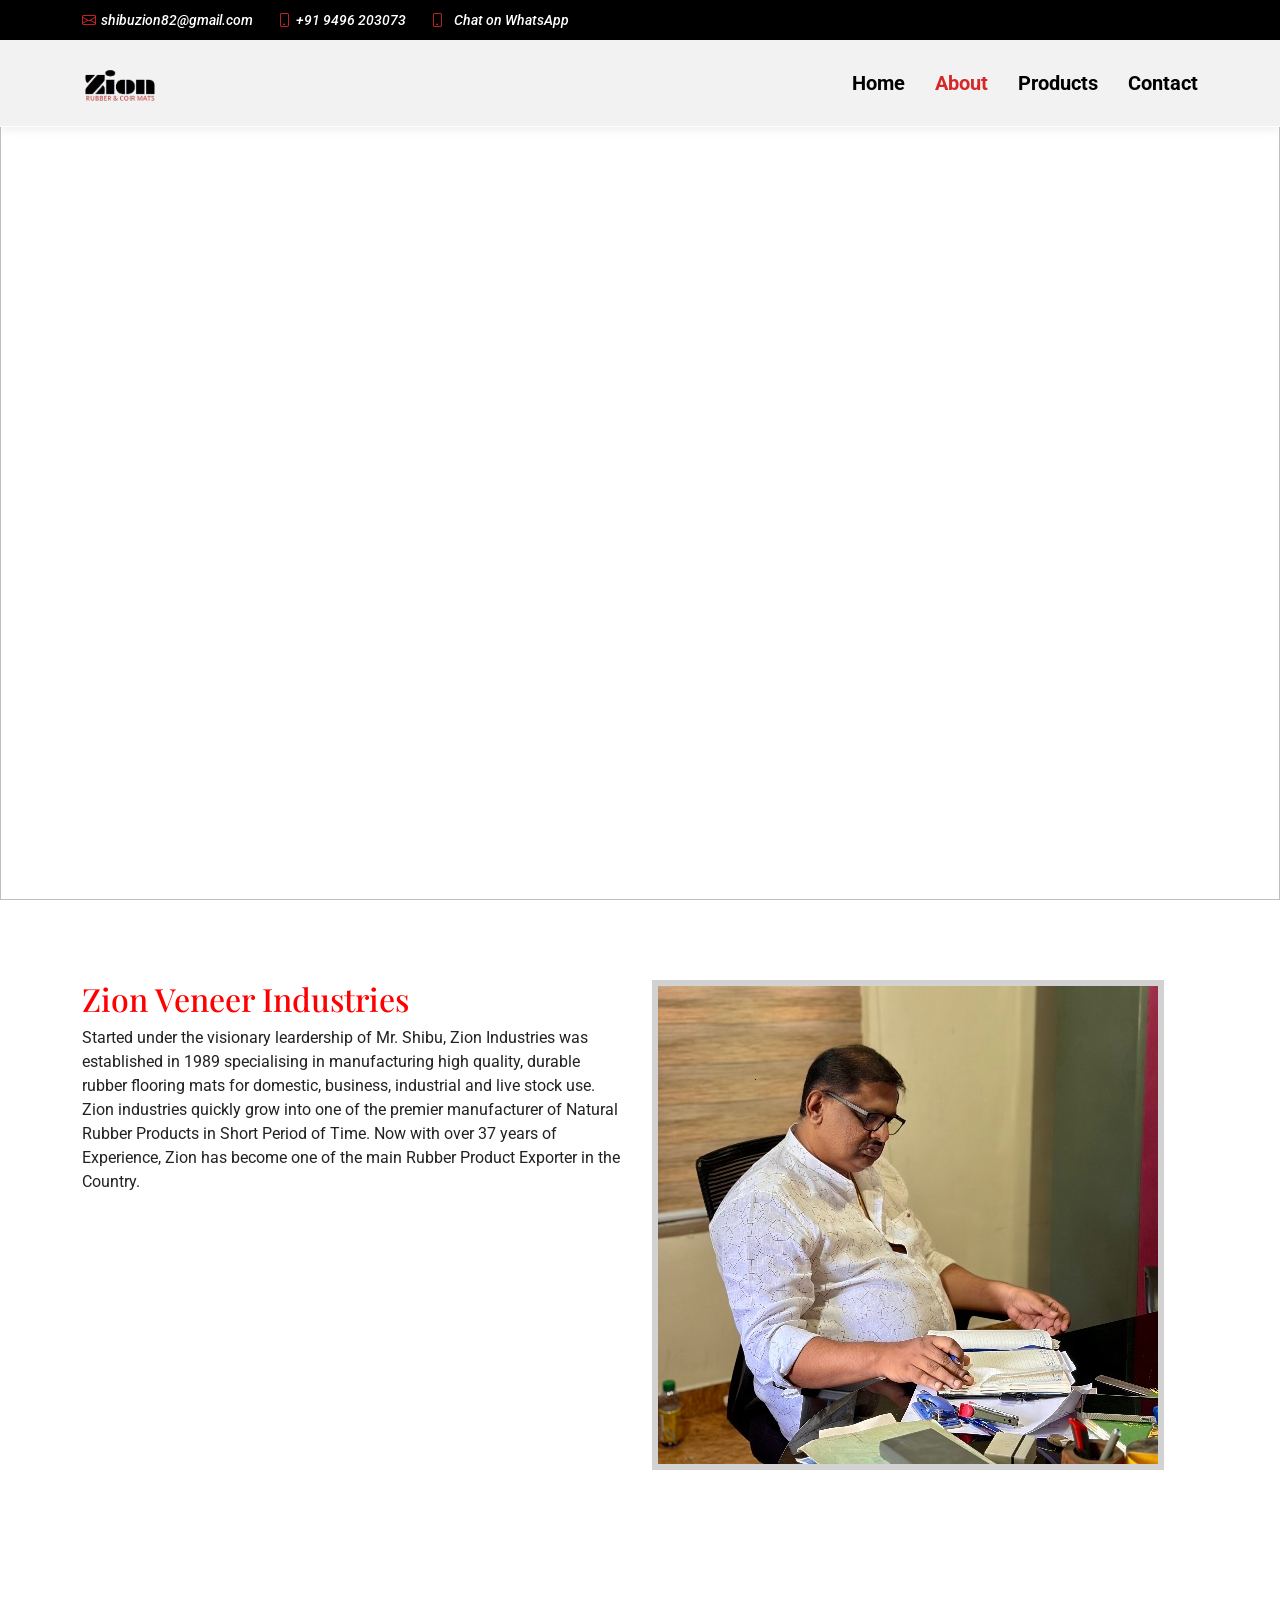
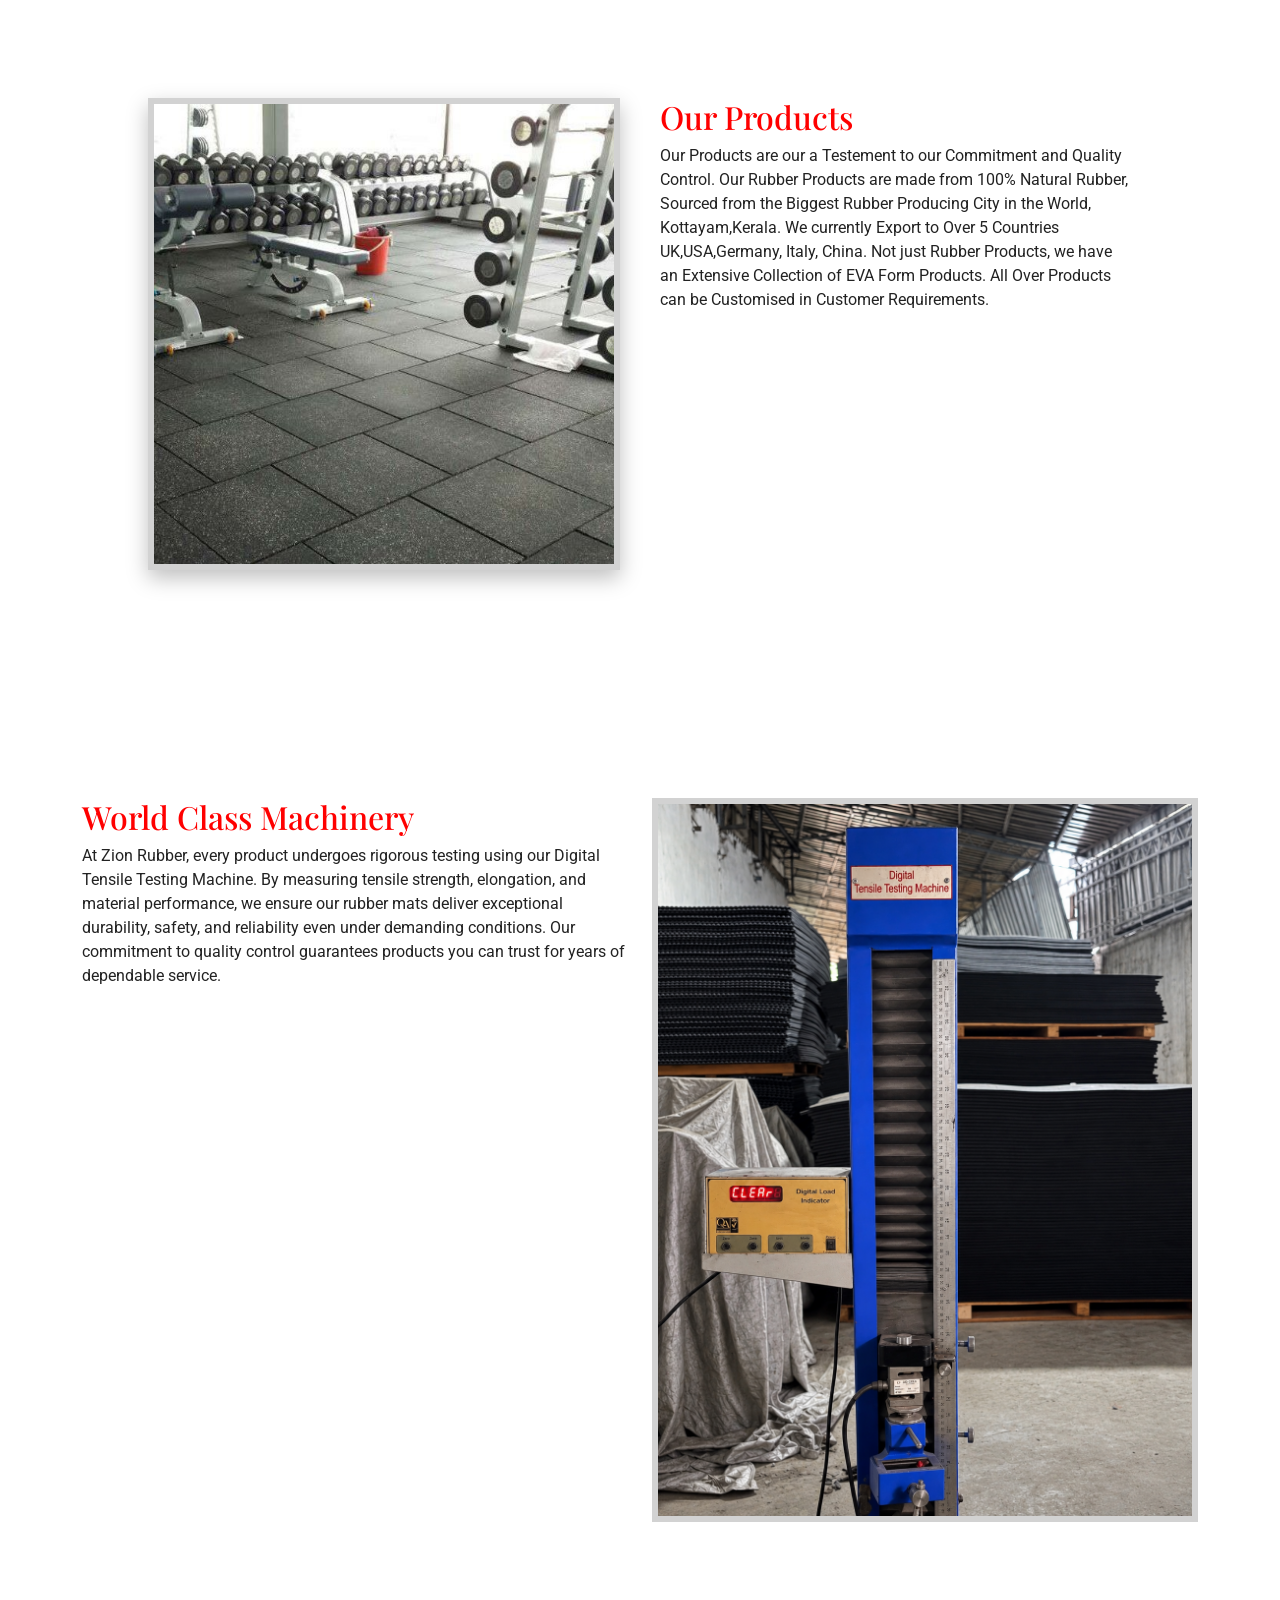
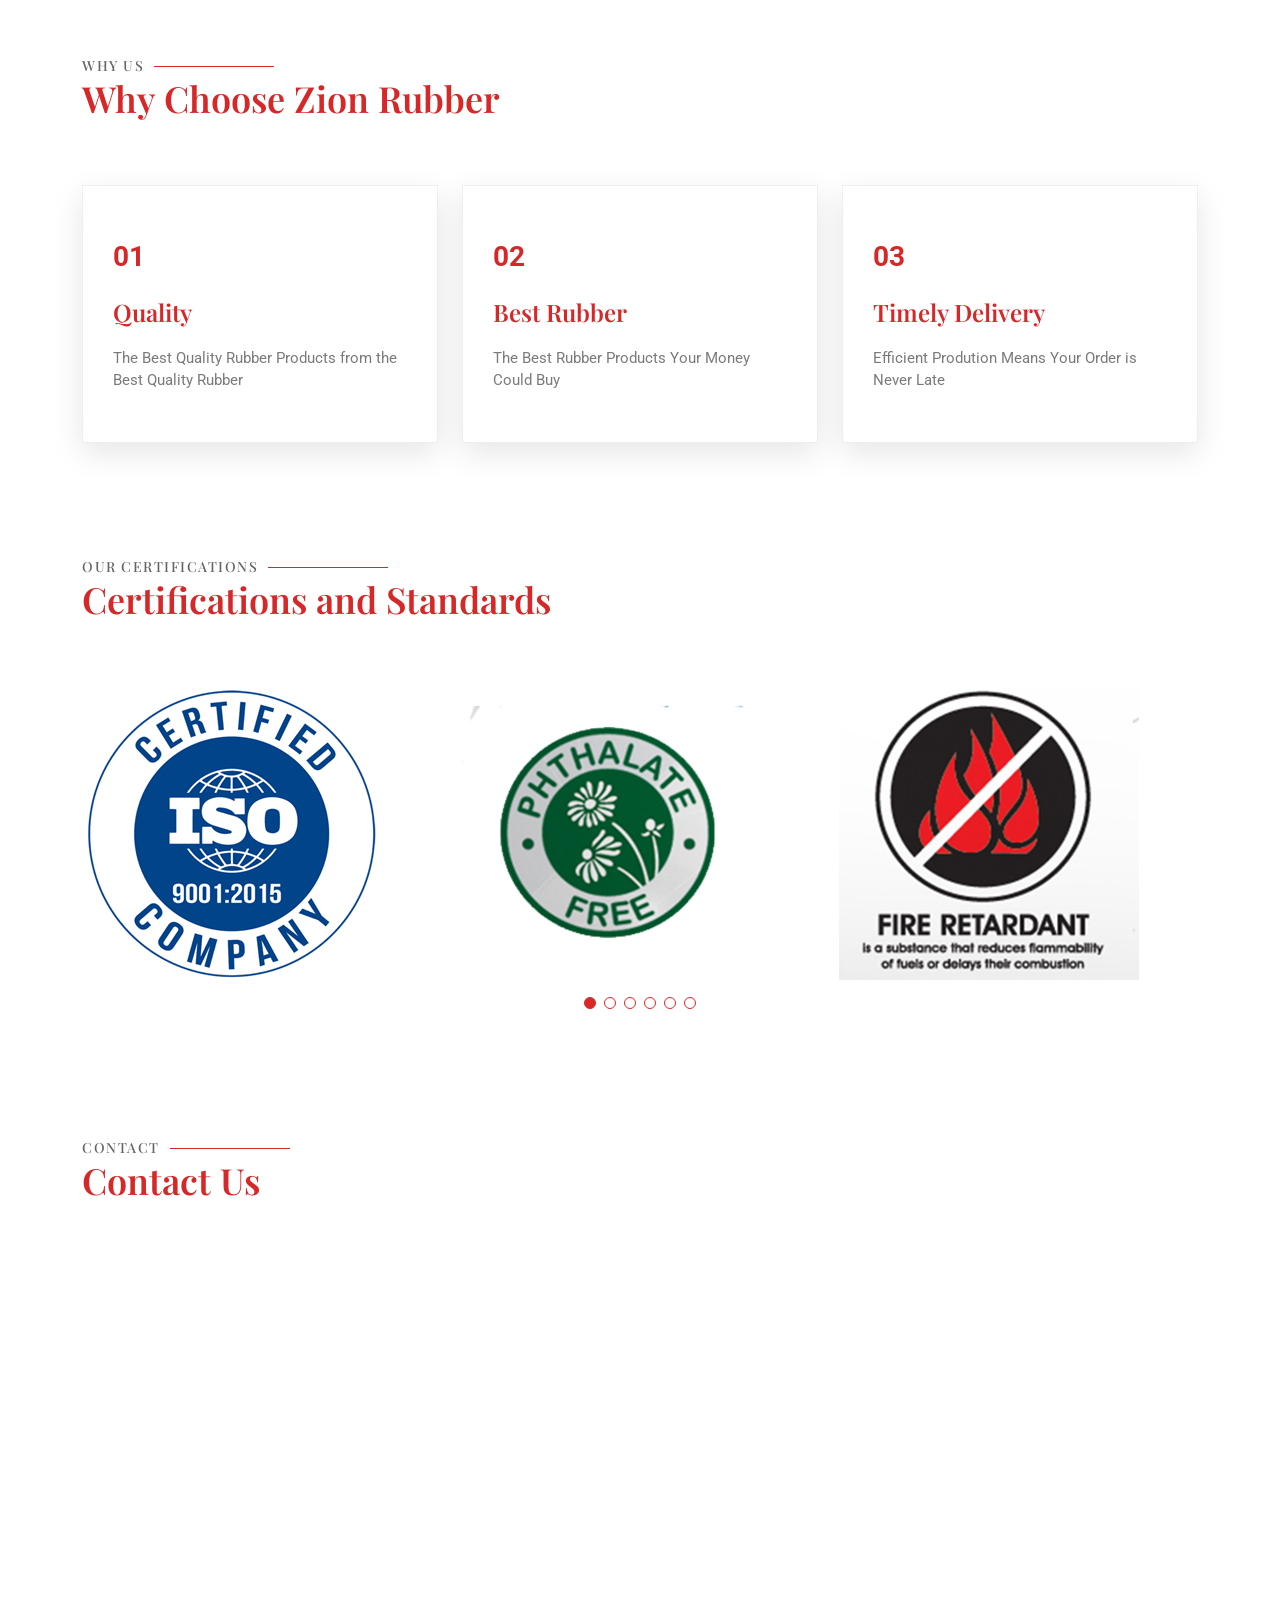
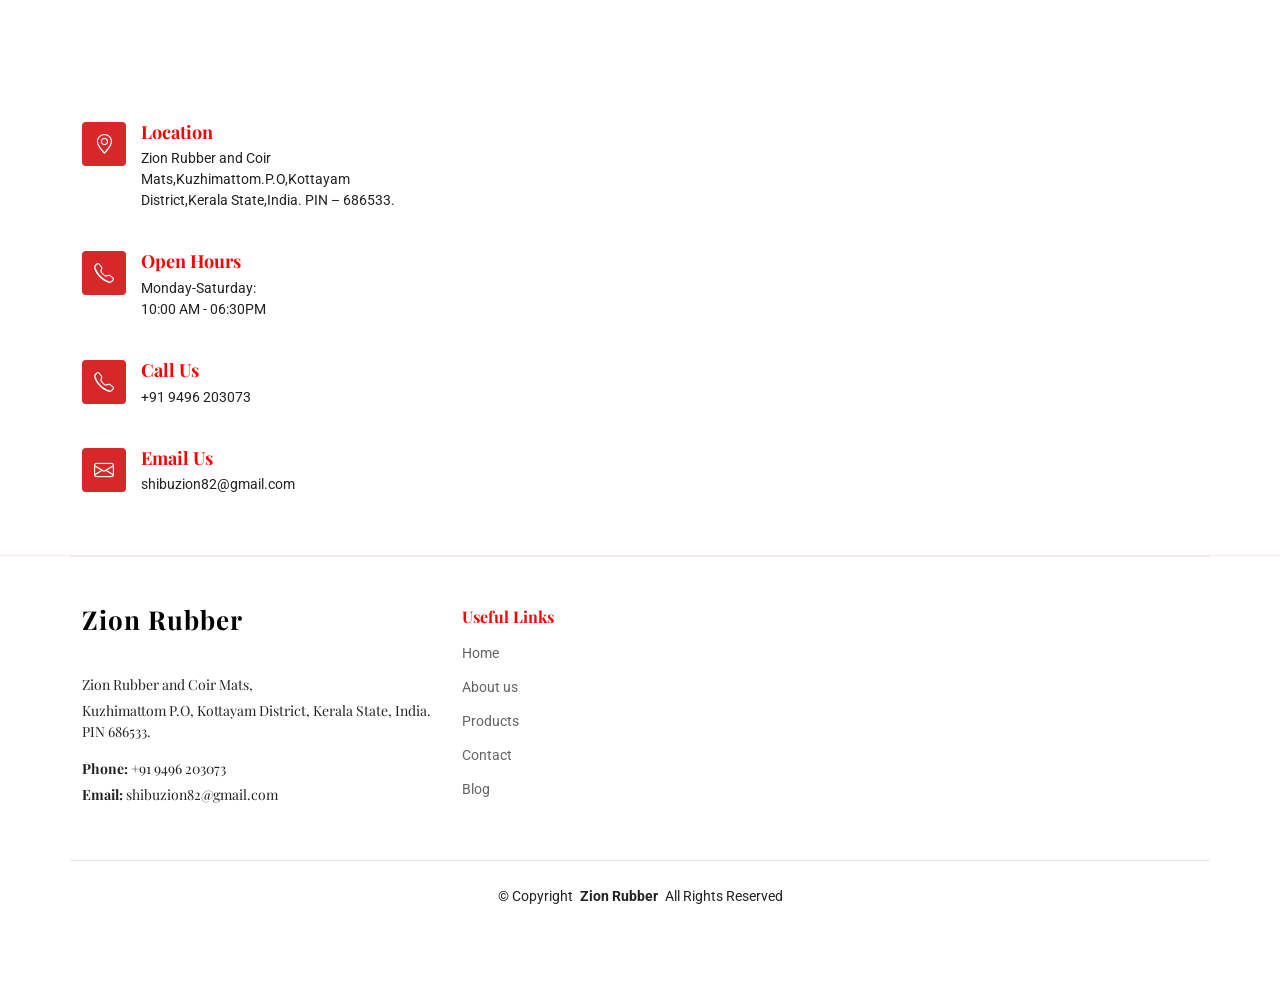
==== commit c298f953: "changes added please review" ====
--- a/zionrubber/about.html
+++ b/zionrubber/about.html
@@ -78,16 +78,17 @@
     <section id="hero" class="hero section dark-background">
     <div class="">
      <picture>
-        <source media="(max-width:768px)" srcset="assets\img\main\aboutmobile.png">
-         <img src="assets\img\main\zionaboutmain.png" alt="" data-aos="fade-in"></picture>
+        <source media="(max-width:768px)" srcset="assets\img\main\aboutmobile.jpg">
+         <img src="assets\img\main\zionaboutmain.jpg" alt="" data-aos="fade-in"></picture>
 
       <div class="container">
         <div class="row">
           <div class="col-lg-8 d-flex flex-column align-items-center align-items-lg-start">
-            <h2 data-aos="fade-up" data-aos-delay="100">37 Years of Quality and Trust.</h2>
-
-
-        </div>
+            <!--<h2 data-aos="fade-up" data-aos-delay="100">37 Years of Quality and Trust.</h2>-->
+
+
+        </div>
+      </div>
       </div>
 
     </section><!-- /Hero Section -->
--- a/zionrubber/assets/css/productscss.css
+++ b/zionrubber/assets/css/productscss.css
@@ -49,6 +49,7 @@
   margin:auto;
   column-gap: 30px;
   row-gap: 160px;  
+  margin-bottom: 20px;
 }
 .product-modal {
   pointer-events: auto;
@@ -350,3 +351,14 @@
   cursor: pointer;
   
 }
+@media (max-width:768px){
+
+.products-row{
+    display:flex;
+    flex-direction:column;
+    gap:20px;
+    width:100%;
+    padding:0 15px;
+}
+
+}
--- a/zionrubber/assets/css/theme.css
+++ b/zionrubber/assets/css/theme.css
@@ -115,7 +115,7 @@
   border: 6px solid
           color-mix(in srgb, var(--default-color), transparent 80%);
      box-shadow: 0 8px 20px rgba(0,0,0,0.25);
-      justify-content: center;
+     
 }
 .left,
 .right {
@@ -266,7 +266,7 @@
 }
 
 .pmenu .pmenu-content::after {
-  content: "......................................................................" "...................................................................." "....................................................................";
+  /*content: "......................................................................" "...................................................................." "....................................................................";*/  
   position: absolute;
   left: 20px;
   right: 0;
@@ -365,66 +365,15 @@
   }
 
 }
-
-
-
-@media (max-width: 768px) {
-
-  .pmenu .pmenu-item {
-    background: #fff;
-    border-radius: 15px;
-    padding: 20px;
-    margin: 20px 15px;
-    box-shadow: 0 5px 15px rgba(0,0,0,.1);
-  }
-   .pmenu .pmenu-img {
+.herocont picture,
+.herocont img {
     width: 100%;
-    max-width: 320px;
-    float: none;
-    display: block;
-    margin: 0 auto 20px;
-    border: 6px solid color-mix(in srgb, var(--default-color), transparent 90%);
-  }
-
-  .pmenu .pmenu-content,
-  .pmenu .pmenu-ingredients {
-    margin-left: 0;
+    display: block;
+}
+
+.herocont img {
     width: 100%;
-  }
-
-  .pmenu .pmenu-content {
-    display: block;
-    text-align: center;
-  }
-
-  /* Remove dotted line on phones */
-  .pmenu .pmenu-content::after {
-    display: none;
-  }
-
-  .pmenu .pmenu-content a {
-    display: block;
-    font-size: 20px;
-    margin-bottom: 8px;
-    padding-right: 0;
-  }
-
-  .pmenu .pmenu-content span {
-    display: block;
-    margin-bottom: 10px;
-    padding: 0;
-  }
-
-  .pmenu .pmenu-ingredients {
-    text-align: center;
-    font-size: 15px;
-    margin-top: 8px;
-  }
-
-  .pmenu .pmenu-filters li {
-    font-size: 14px;
-    padding: 8px 10px;
-  }
-}
-
-
+    height: auto;
+}
+
+
--- a/zionrubber/assets/css/main.css
+++ b/zionrubber/assets/css/main.css
@@ -226,6 +226,7 @@
   color: var(--default-color);
   transition: all 0.5s;
   z-index: 997;
+  /*height: 130px; /* Adjust to your actual header height */
 }
 
 .header .topbar {
@@ -631,7 +632,7 @@
 .footer .social-links a {
   display: flex;
   align-items: center;
-  justify-content: center;
+ 
   width: 40px;
   height: 40px;
   border-radius: 50%;
@@ -950,7 +951,7 @@
   
 }
 .herocont {
-  width: 100%;
+
   min-height: 80vh;
   position: relative;
   padding: 80px 0;
@@ -959,9 +960,30 @@
   justify-content: center;
   overflow: hidden;   /* important */
   color: var(--default-color);
-}
-
+  /*padding-top: 100px;
+  min-height: calc(100vh - 100px);
+  margin-top: 130px;
+  min-height: calc(100vh - 130px);
+  position: relative;
+  overflow: hidden;*/
+}
+@media (max-width: 991px) {
+  .herocont {
+    padding-top: 80px;
+    min-height: calc(100vh - 80px);
+  }
+}
+
+/* Phones */
+@media (max-width: 576px) {
+  .herocont {
+    padding-top: 70px;
+    min-height: calc(100vh - 70px);
+  }
+}
 .herocont img {
+    width: 1717;
+  height: 916;
   position: absolute;
   top: 0;
   left: 0;
@@ -971,6 +993,11 @@
   z-index: 0;
   inset: 0;
   display: block;
+    position: absolute;
+  inset: 0;
+  width: 100%;
+  height: 100%;
+  object-fit: cover;
 }
 
 .email-link {
@@ -1117,6 +1144,26 @@
   .hero p {
     font-size: 18px;
   }
+  .herocont picture,
+.herocont img {
+    width: 100%;
+    display: block;
+}
+
+.herocont img {
+    width: 100%;
+    height: auto;
+}
+}
+.herocont picture,
+.herocont img {
+    width: 100%;
+    display: block;
+}
+
+.herocont img {
+    width: 100%;
+    height: auto;
 }
 
 /*--------------------------------------------------------------
--- a/zionrubber/assets/css/theme.css
+++ b/zionrubber/assets/css/theme.css
@@ -115,7 +115,7 @@
   border: 6px solid
           color-mix(in srgb, var(--default-color), transparent 80%);
      box-shadow: 0 8px 20px rgba(0,0,0,0.25);
-      justify-content: center;
+     
 }
 .left,
 .right {
@@ -266,7 +266,7 @@
 }
 
 .pmenu .pmenu-content::after {
-  content: "......................................................................" "...................................................................." "....................................................................";
+  /*content: "......................................................................" "...................................................................." "....................................................................";*/  
   position: absolute;
   left: 20px;
   right: 0;
@@ -365,66 +365,15 @@
   }
 
 }
-
-
-
-@media (max-width: 768px) {
-
-  .pmenu .pmenu-item {
-    background: #fff;
-    border-radius: 15px;
-    padding: 20px;
-    margin: 20px 15px;
-    box-shadow: 0 5px 15px rgba(0,0,0,.1);
-  }
-   .pmenu .pmenu-img {
+.herocont picture,
+.herocont img {
     width: 100%;
-    max-width: 320px;
-    float: none;
-    display: block;
-    margin: 0 auto 20px;
-    border: 6px solid color-mix(in srgb, var(--default-color), transparent 90%);
-  }
-
-  .pmenu .pmenu-content,
-  .pmenu .pmenu-ingredients {
-    margin-left: 0;
+    display: block;
+}
+
+.herocont img {
     width: 100%;
-  }
-
-  .pmenu .pmenu-content {
-    display: block;
-    text-align: center;
-  }
-
-  /* Remove dotted line on phones */
-  .pmenu .pmenu-content::after {
-    display: none;
-  }
-
-  .pmenu .pmenu-content a {
-    display: block;
-    font-size: 20px;
-    margin-bottom: 8px;
-    padding-right: 0;
-  }
-
-  .pmenu .pmenu-content span {
-    display: block;
-    margin-bottom: 10px;
-    padding: 0;
-  }
-
-  .pmenu .pmenu-ingredients {
-    text-align: center;
-    font-size: 15px;
-    margin-top: 8px;
-  }
-
-  .pmenu .pmenu-filters li {
-    font-size: 14px;
-    padding: 8px 10px;
-  }
-}
-
-
+    height: auto;
+}
+
+
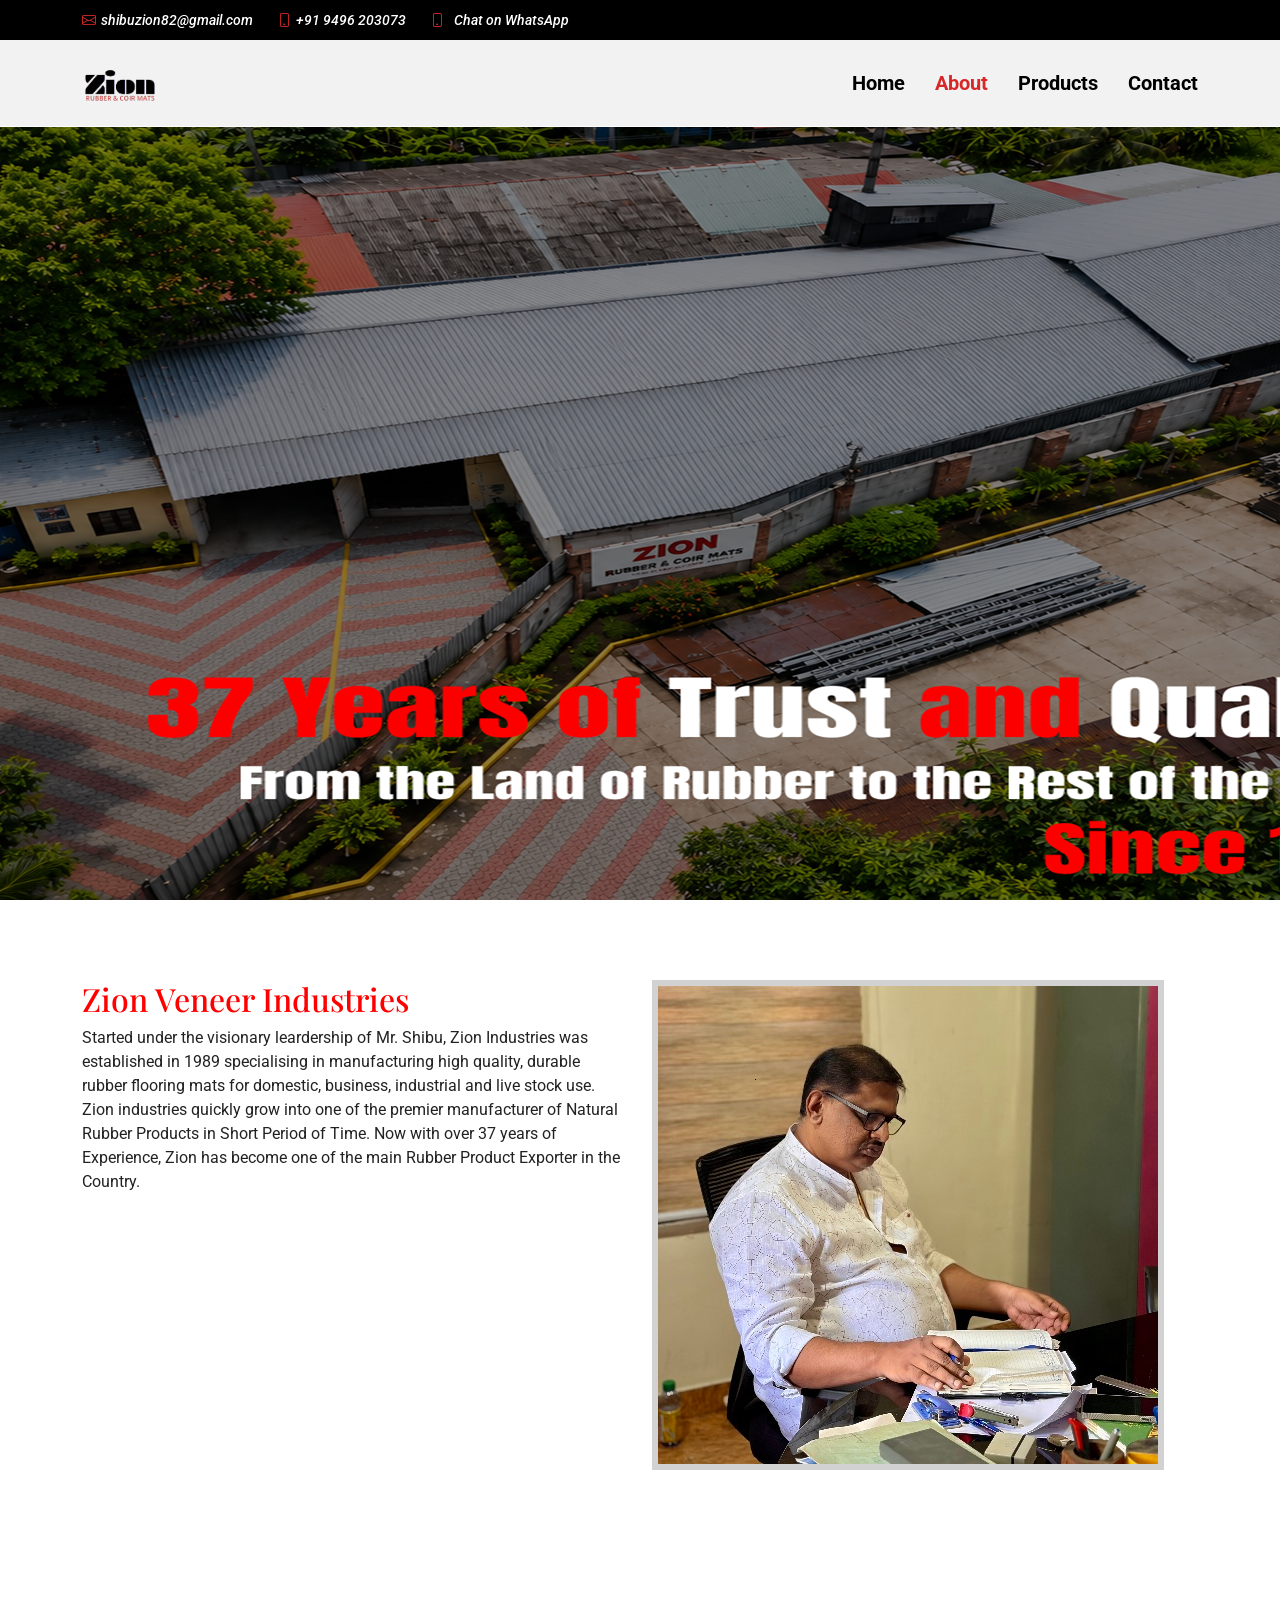
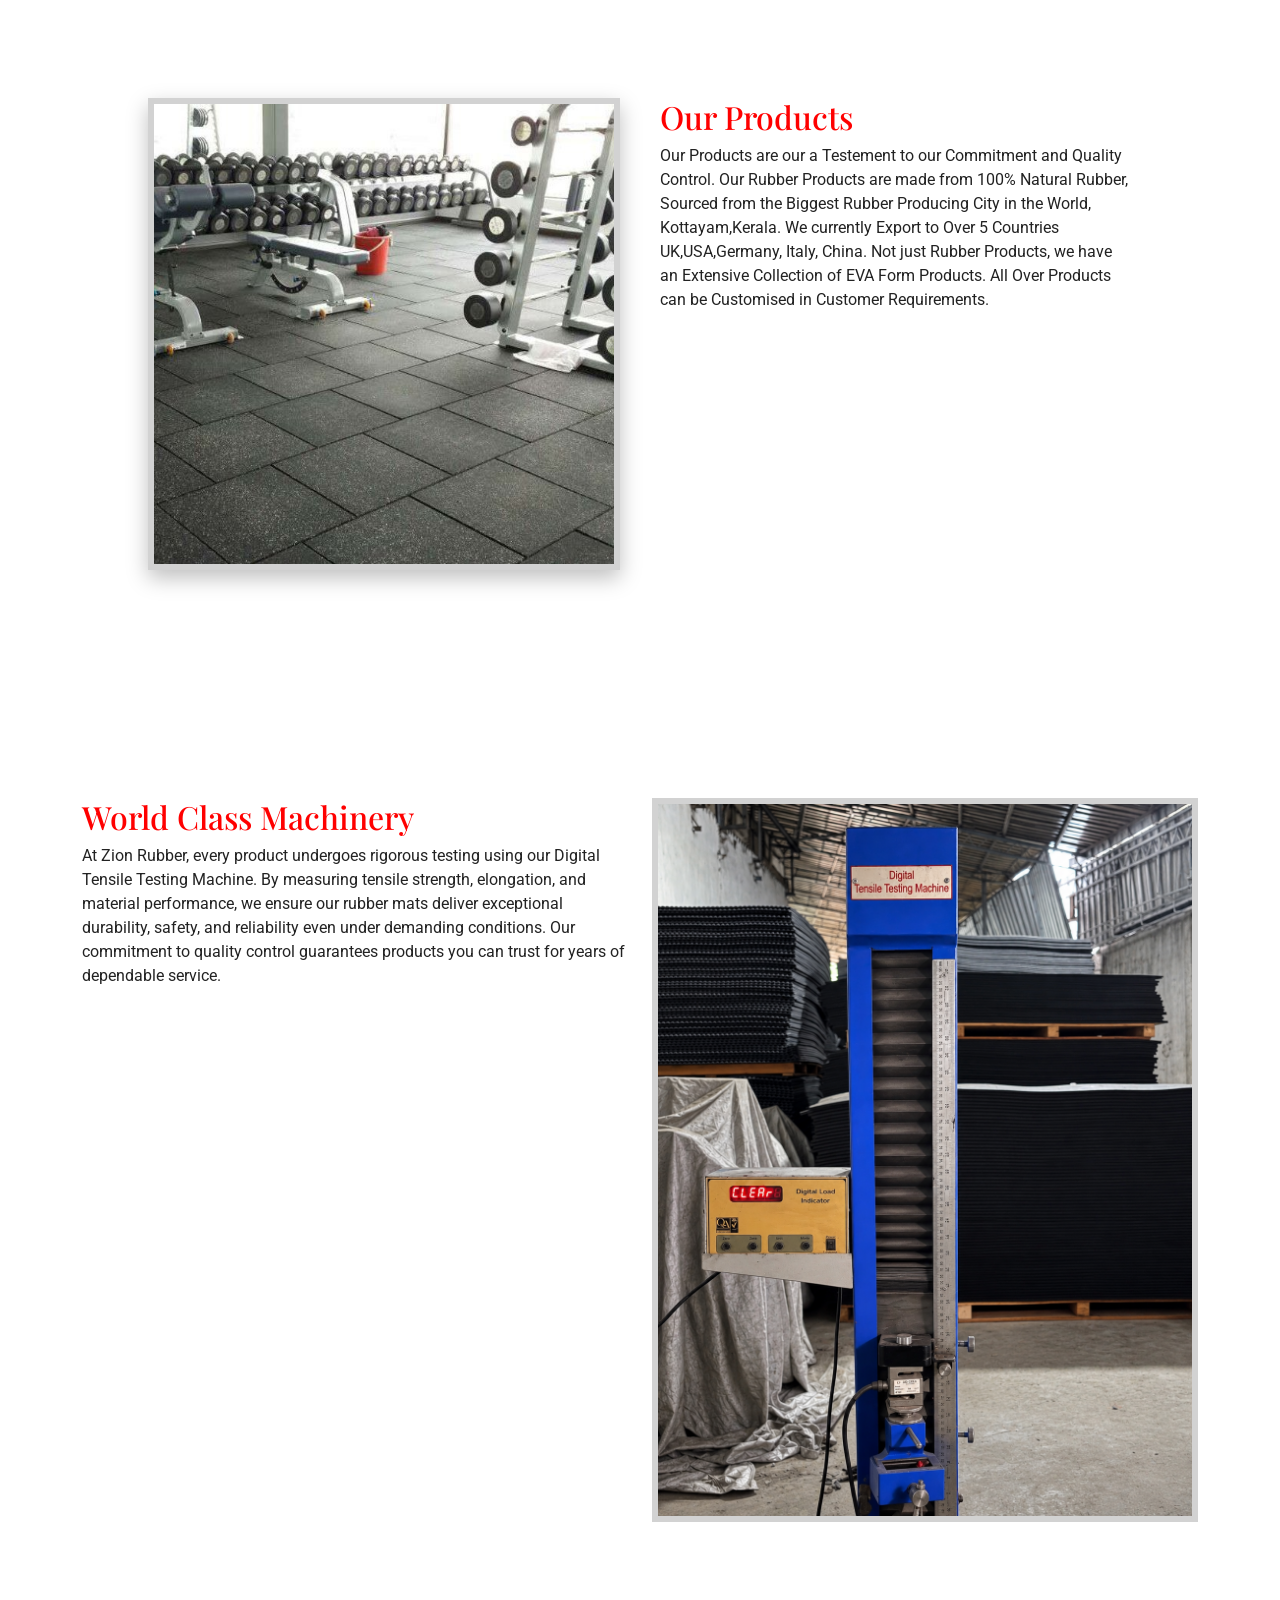
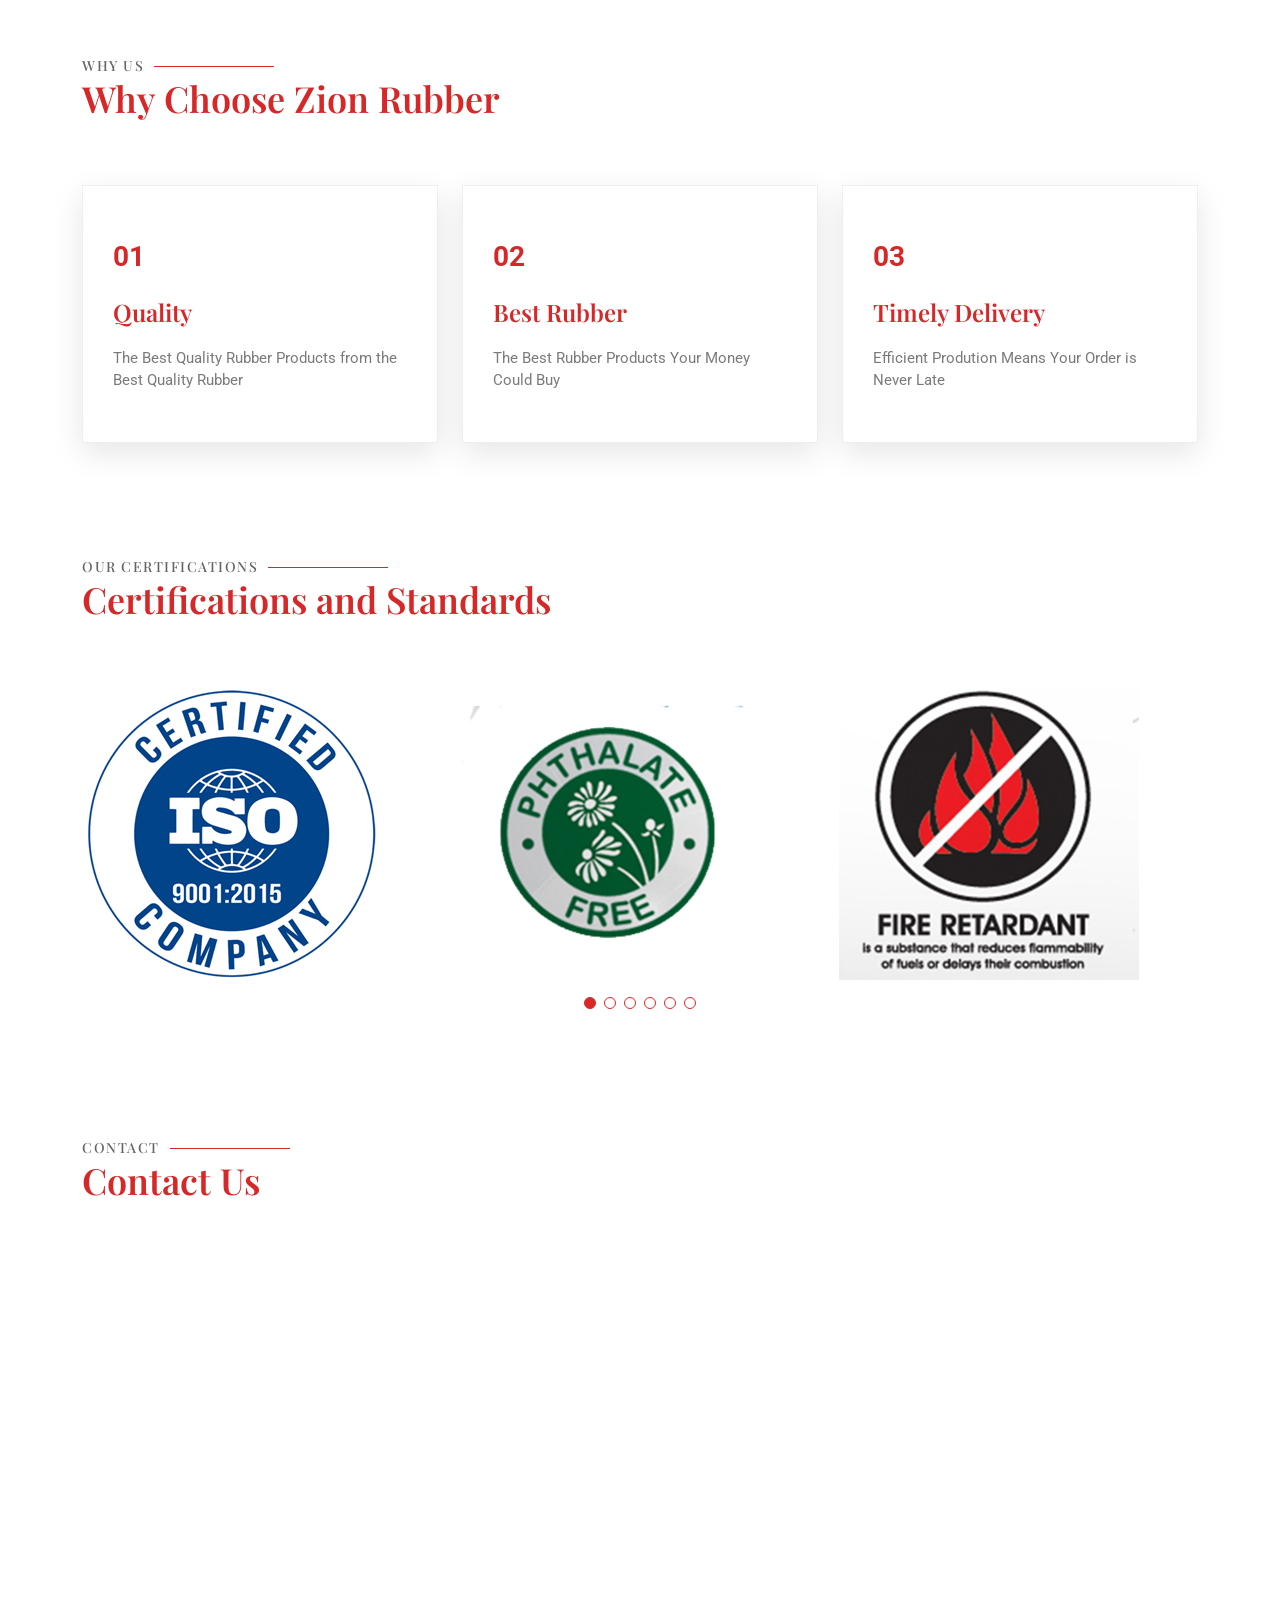
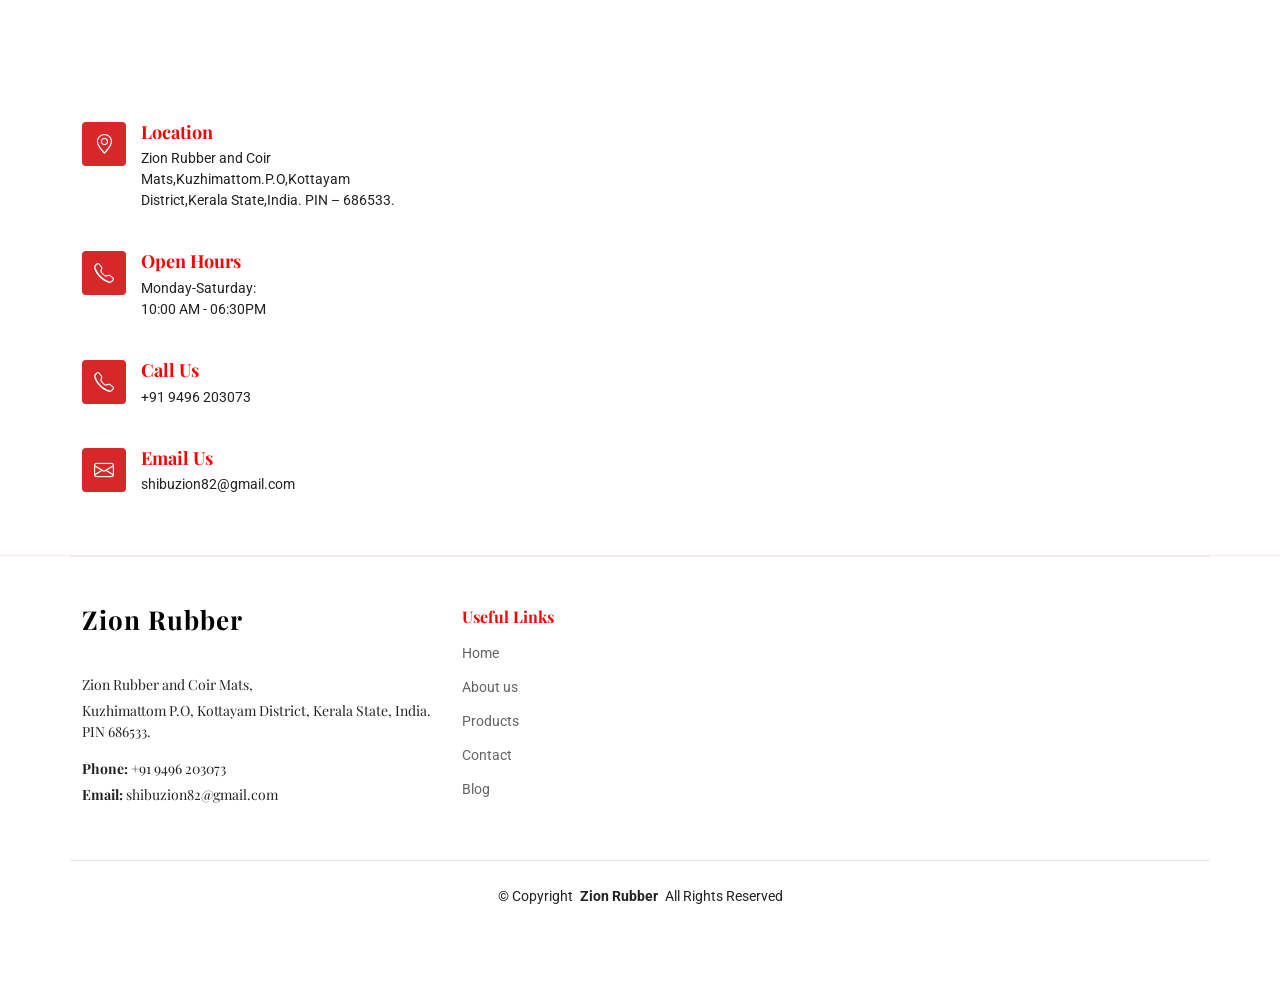
==== commit c470a542: "changes" ====
--- a/zionrubber/about.html
+++ b/zionrubber/about.html
@@ -78,8 +78,8 @@
     <section id="hero" class="hero section dark-background">
     <div class="">
      <picture>
-        <source media="(max-width:768px)" srcset="assets\img\main\aboutmobile.jpg">
-         <img src="assets\img\main\zionaboutmain.jpg" alt="" data-aos="fade-in"></picture>
+        <source media="(max-width:768px)" srcset="assets\img\main\aboutmobile.png">
+         <img src="assets\img\main\zionaboutmain.png" alt="" data-aos="fade-in"></picture>
 
       <div class="container">
         <div class="row">
--- a/zionrubber/assets/css/productscss.css
+++ b/zionrubber/assets/css/productscss.css
@@ -361,4 +361,83 @@
     padding:0 15px;
 }
 
+}
+@media (max-width: 768px) {
+
+  .modal-content {
+    width: 95%;
+    max-width: 400px;
+    max-height: 90vh;
+
+    overflow-y: auto;
+
+    display: flex;
+    flex-direction: column;
+
+    padding: 20px;
+    gap: 20px;
+
+    border-radius: 15px;
+  }
+
+  /* Image section on top */
+  .modal-images {
+    width: 100%;
+    display: flex;
+    justify-content: center;
+  }
+
+  .carousel {
+    width: 100%;
+    max-width: 100%;
+  }
+
+  .carousel-image {
+    width: 100%;
+    height: 250px;
+    object-fit: cover;
+    border-radius: 12px;
+  }
+
+  /* Details below image */
+  .modal-details {
+    width: 100%;
+    text-align: center;
+  }
+
+  .modal-details h2 {
+    font-size: 24px;
+    margin-bottom: 15px;
+  }
+
+  .modal-details p {
+    font-size: 15px;
+    line-height: 1.6;
+    margin-bottom: 15px;
+  }
+
+  .modal-details ul {
+    padding-left: 0;
+    list-style: none;
+    text-align: left;
+  }
+
+  .modal-details li {
+    padding: 8px 0;
+    border-bottom: 1px solid #eee;
+  }
+
+  .enquire-btn {
+    display: inline-block;
+    width: 100%;
+    text-align: center;
+    margin-top: 20px;
+    /*margin:auto auto 20px auto;*/
+  }
+
+  .close-btn {
+    top: 10px;
+    right: 15px;
+    font-size: 30px;
+  }
 }
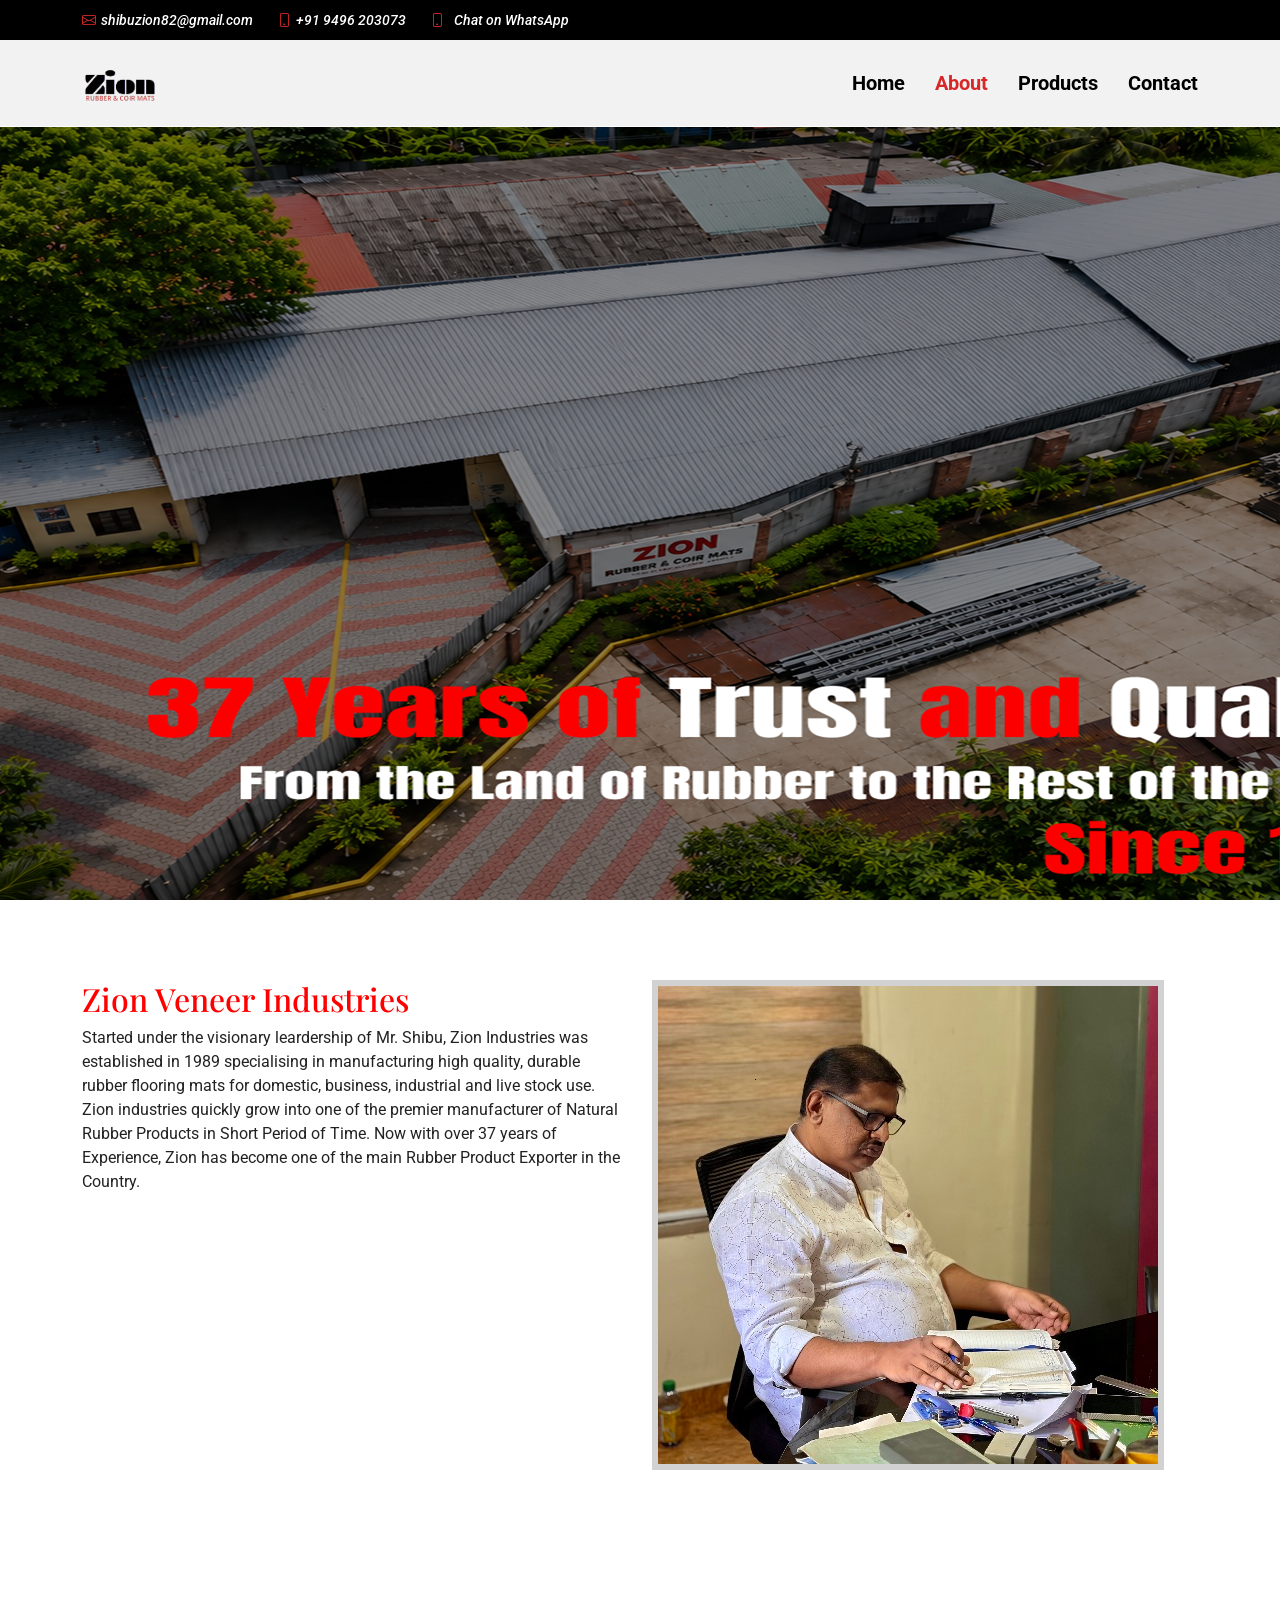
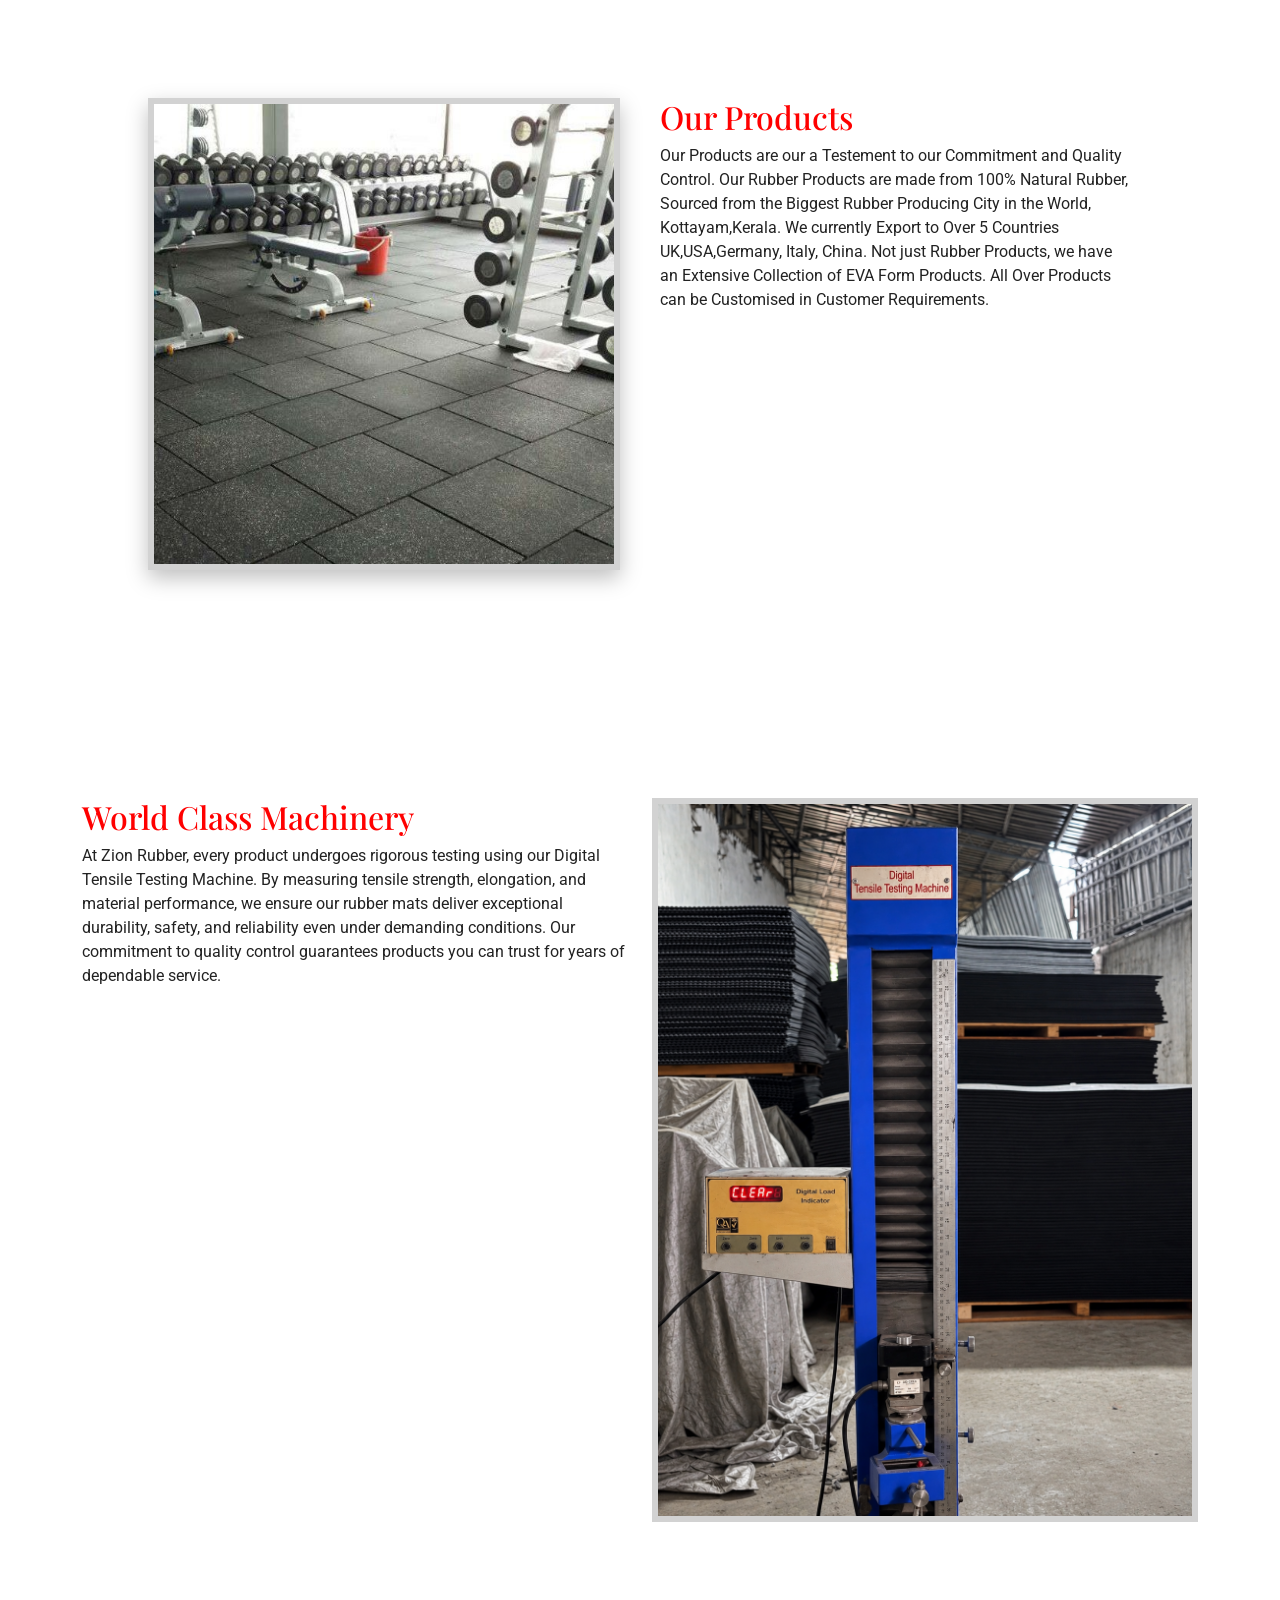
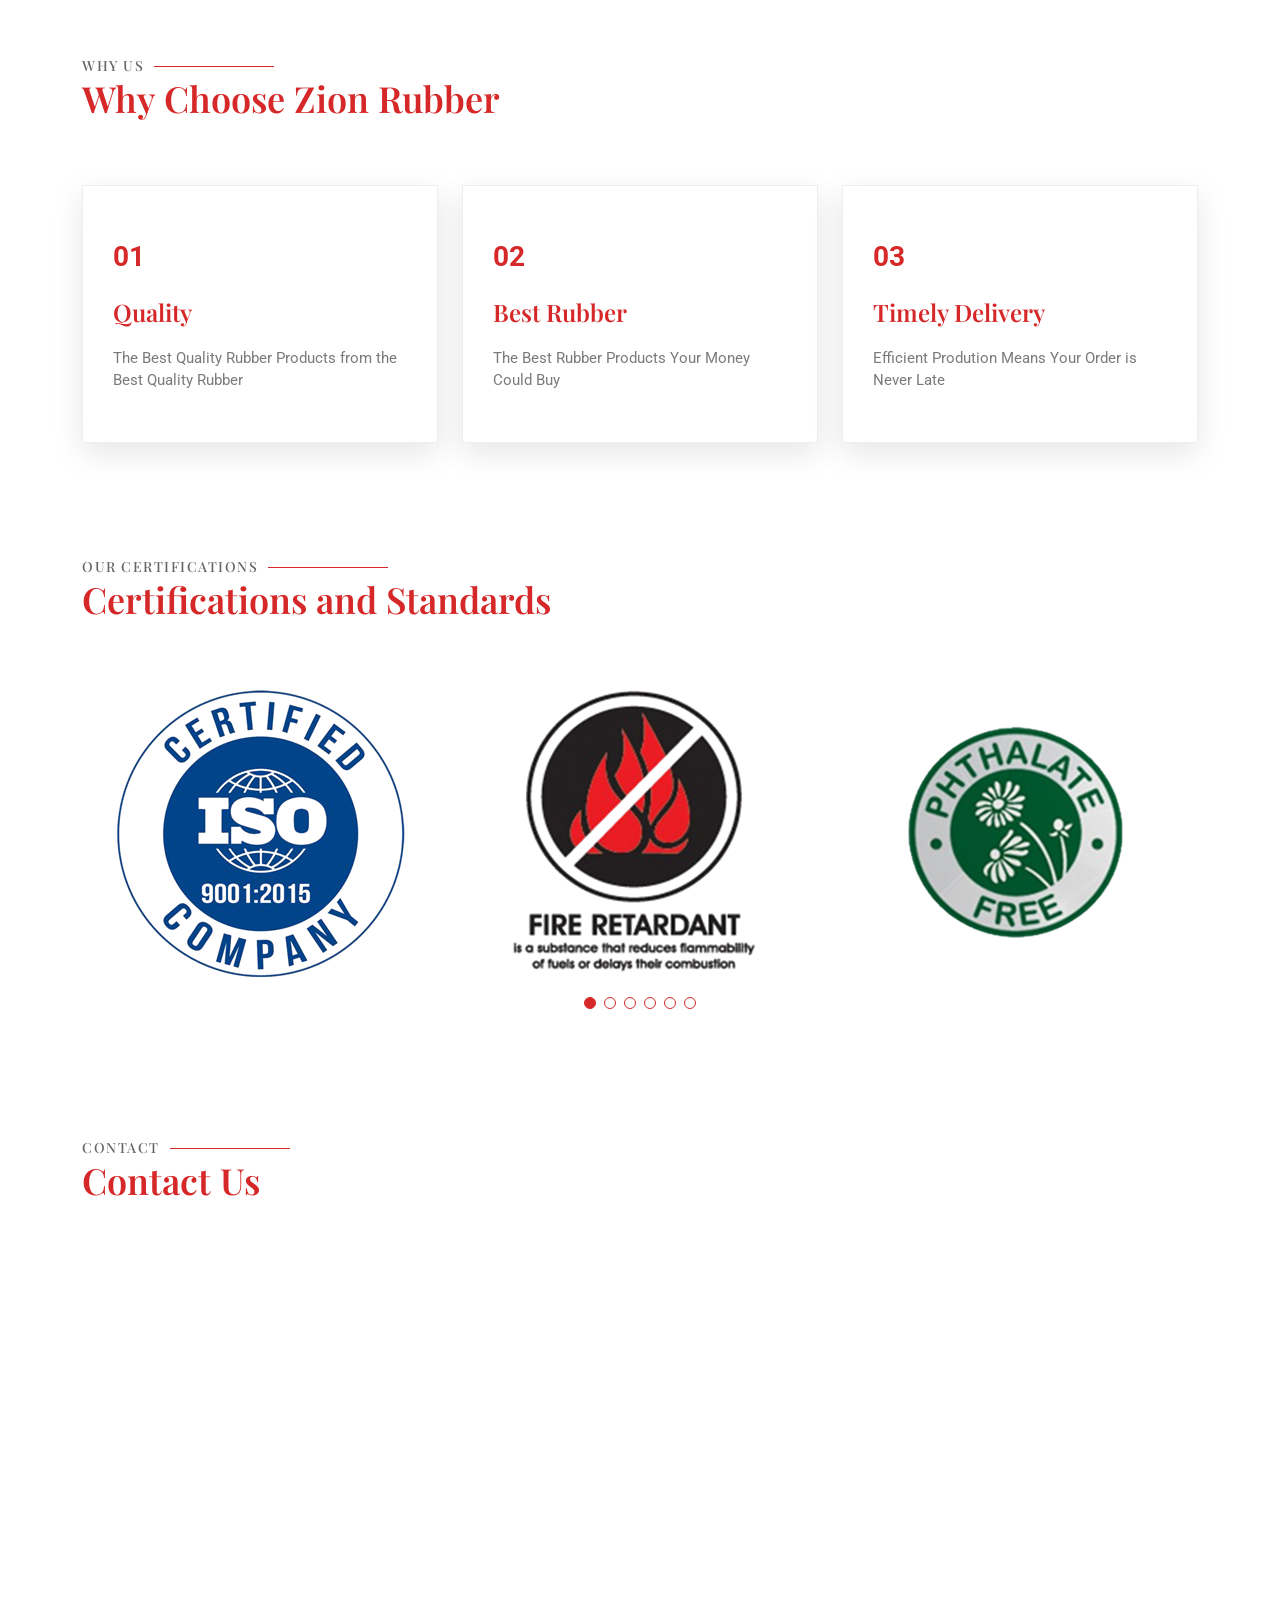
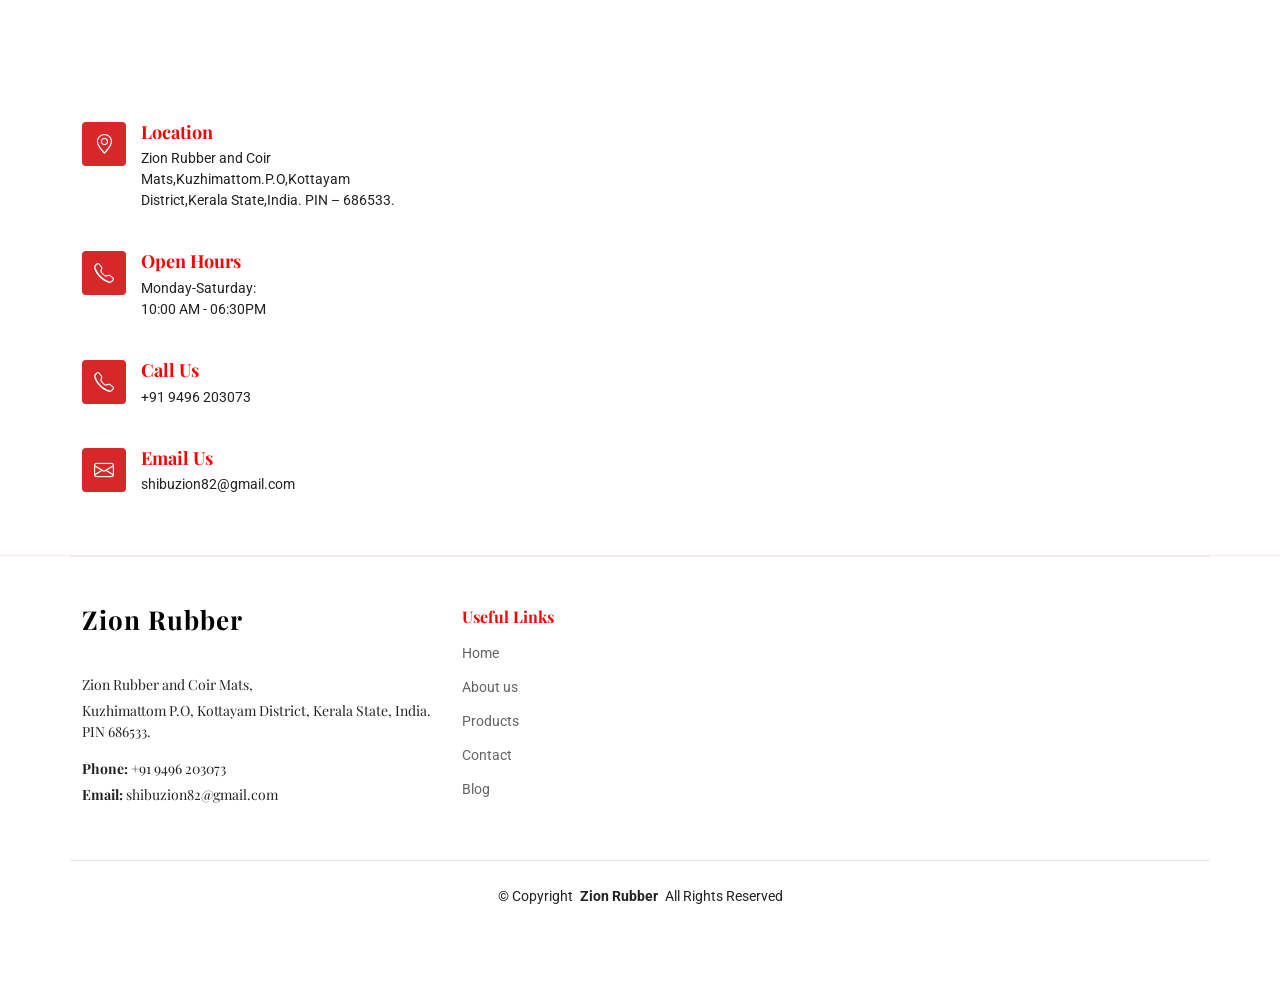
==== commit 3b3aa96a: "more changes more changes" ====
--- a/zionrubber/about.html
+++ b/zionrubber/about.html
@@ -76,7 +76,7 @@
 
     <!-- Hero Section -->
     <section id="hero" class="hero section dark-background">
-    <div class="">
+
      <picture>
         <source media="(max-width:768px)" srcset="assets\img\main\aboutmobile.png">
          <img src="assets\img\main\zionaboutmain.png" alt="" data-aos="fade-in"></picture>
@@ -235,13 +235,15 @@
           </script>
           <div class="swiper-wrapper">
             <div class="swiper-slide">
+
                 <img src="assets\img\main\isologo.png" alt="">
-            </div><!-- End testimonial item -->
-            <div class="swiper-slide">
-                <img src="assets\img\main\c1.png" alt="">
+                
             </div><!-- End testimonial item -->
             <div class="swiper-slide">
                 <img src="assets\img\main\c2.png" alt="">
+            </div><!-- End testimonial item -->
+            <div class="swiper-slide">
+                <img src="assets\img\main\c3.png" alt="">
             </div><!-- End testimonial item -->
             <div class="swiper-slide">
                 <img src="assets\img\main\c4.png" alt="">
--- a/zionrubber/assets/css/theme.css
+++ b/zionrubber/assets/css/theme.css
@@ -363,7 +363,14 @@
     font-size: 14px;
     padding: 8px 10px;
   }
-
+    .pmenu{
+    display:flex;
+    flex-direction:column;
+    gap:20px;
+    width:100%;
+    padding:0 15px;
+    padding-right: 15%;
+  }
 }
 .herocont picture,
 .herocont img {
@@ -376,4 +383,21 @@
     height: auto;
 }
 
-
+@media (max-width: 768px) {
+  .swiper-slide img {
+    align-items: center;
+  }
+}
+.swiper-slide {
+  /*height: 150px;*/
+  display: flex;
+  justify-content: center;
+  align-items: center;
+}
+@media (max-width: 768px){
+  .blog{
+  display: flex;
+  justify-content: center;
+  align-items: center;
+  }
+}
--- a/zionrubber/assets/css/main.css
+++ b/zionrubber/assets/css/main.css
@@ -967,10 +967,14 @@
   position: relative;
   overflow: hidden;*/
 }
-@media (max-width: 991px) {
+@media (max-width: 768px) {
   .herocont {
     padding-top: 80px;
     min-height: calc(100vh - 80px);
+  }
+  .herocont .img{
+    height: 768px;
+    width: 1200px;
   }
 }
 
@@ -979,6 +983,10 @@
   .herocont {
     padding-top: 70px;
     min-height: calc(100vh - 70px);
+  }
+    .herocont .img{
+    height: 768px;
+    width: 1200px;
   }
 }
 .herocont img {
@@ -1148,22 +1156,30 @@
 .herocont img {
     width: 100%;
     display: block;
+    height: 768px;
+    width: 1200px;
+
 }
 
 .herocont img {
     width: 100%;
     height: auto;
+    height: 768px;
+    width: 1200px;
 }
 }
 .herocont picture,
 .herocont img {
     width: 100%;
     display: block;
+        height: 768px;
+    width: 1200px;
 }
 
 .herocont img {
     width: 100%;
     height: auto;
+
 }
 
 /*--------------------------------------------------------------
--- a/zionrubber/assets/css/theme.css
+++ b/zionrubber/assets/css/theme.css
@@ -363,7 +363,14 @@
     font-size: 14px;
     padding: 8px 10px;
   }
-
+    .pmenu{
+    display:flex;
+    flex-direction:column;
+    gap:20px;
+    width:100%;
+    padding:0 15px;
+    padding-right: 15%;
+  }
 }
 .herocont picture,
 .herocont img {
@@ -376,4 +383,21 @@
     height: auto;
 }
 
-
+@media (max-width: 768px) {
+  .swiper-slide img {
+    align-items: center;
+  }
+}
+.swiper-slide {
+  /*height: 150px;*/
+  display: flex;
+  justify-content: center;
+  align-items: center;
+}
+@media (max-width: 768px){
+  .blog{
+  display: flex;
+  justify-content: center;
+  align-items: center;
+  }
+}
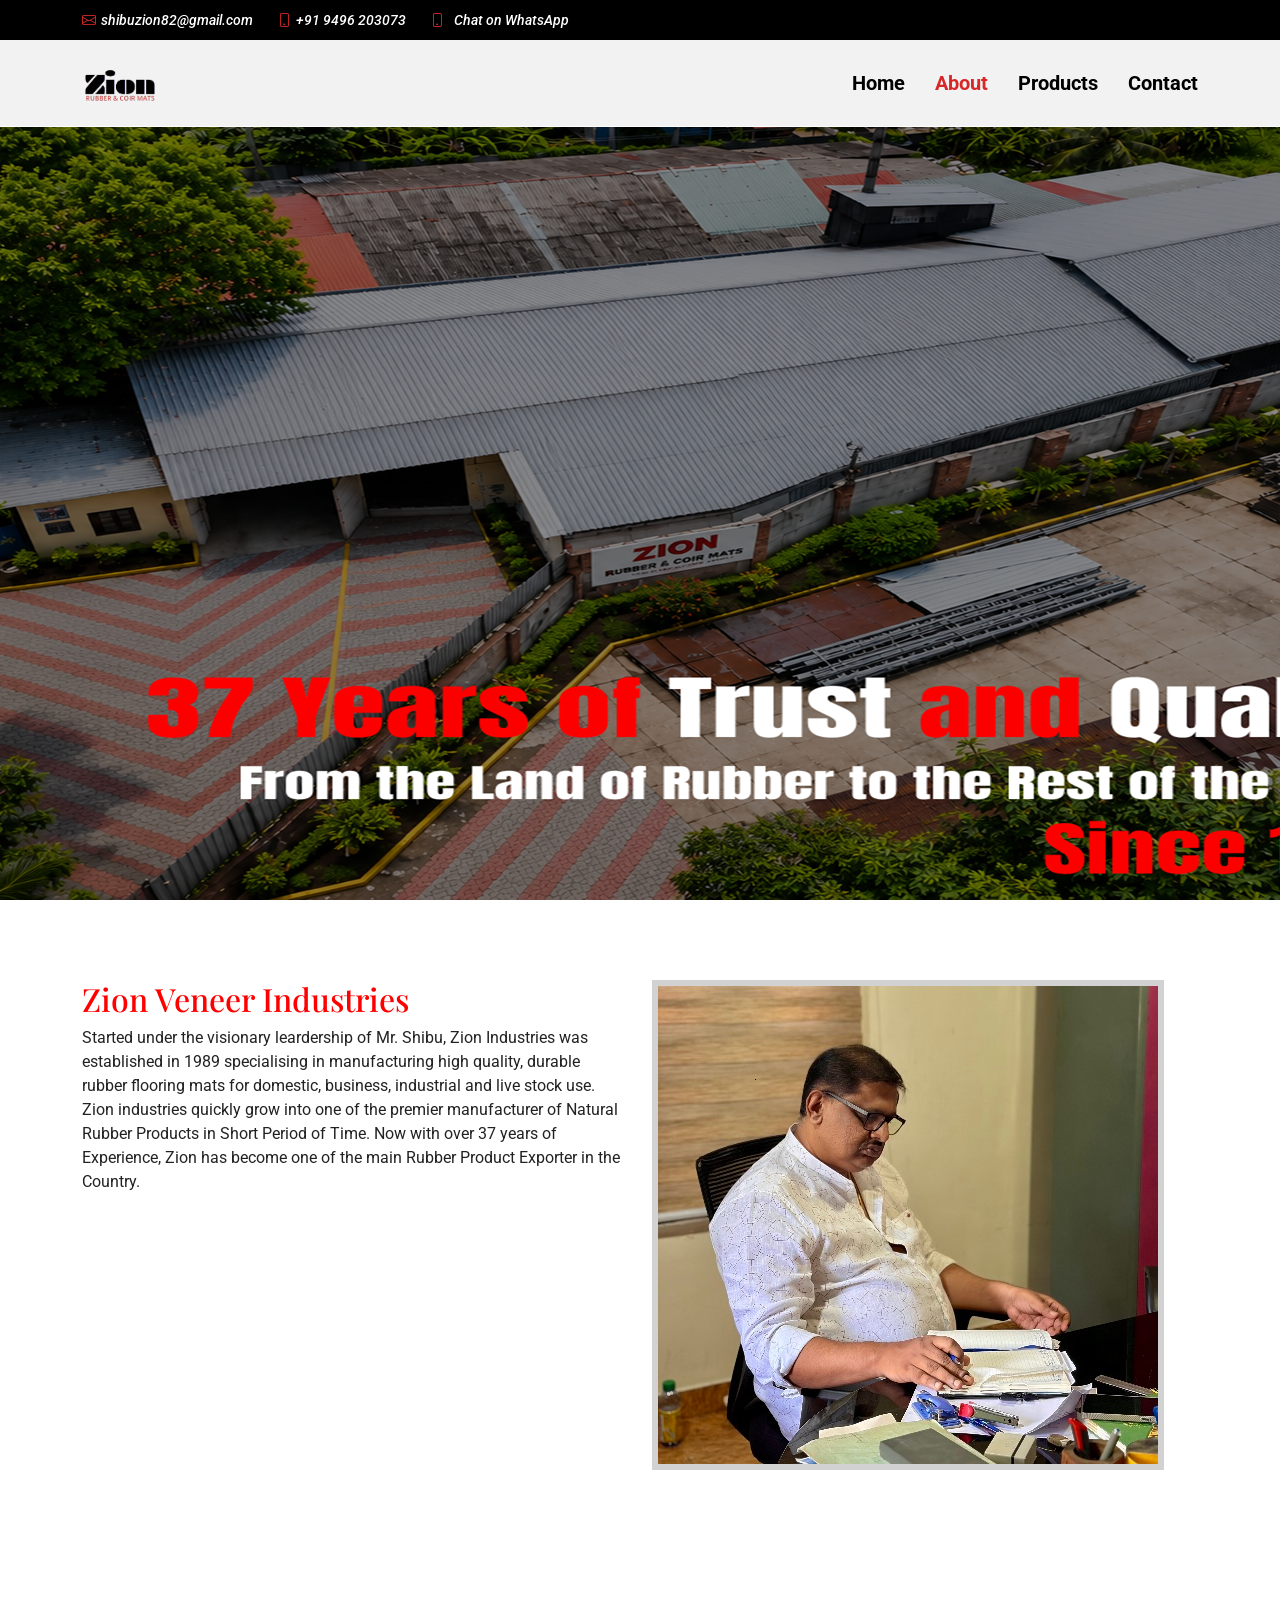
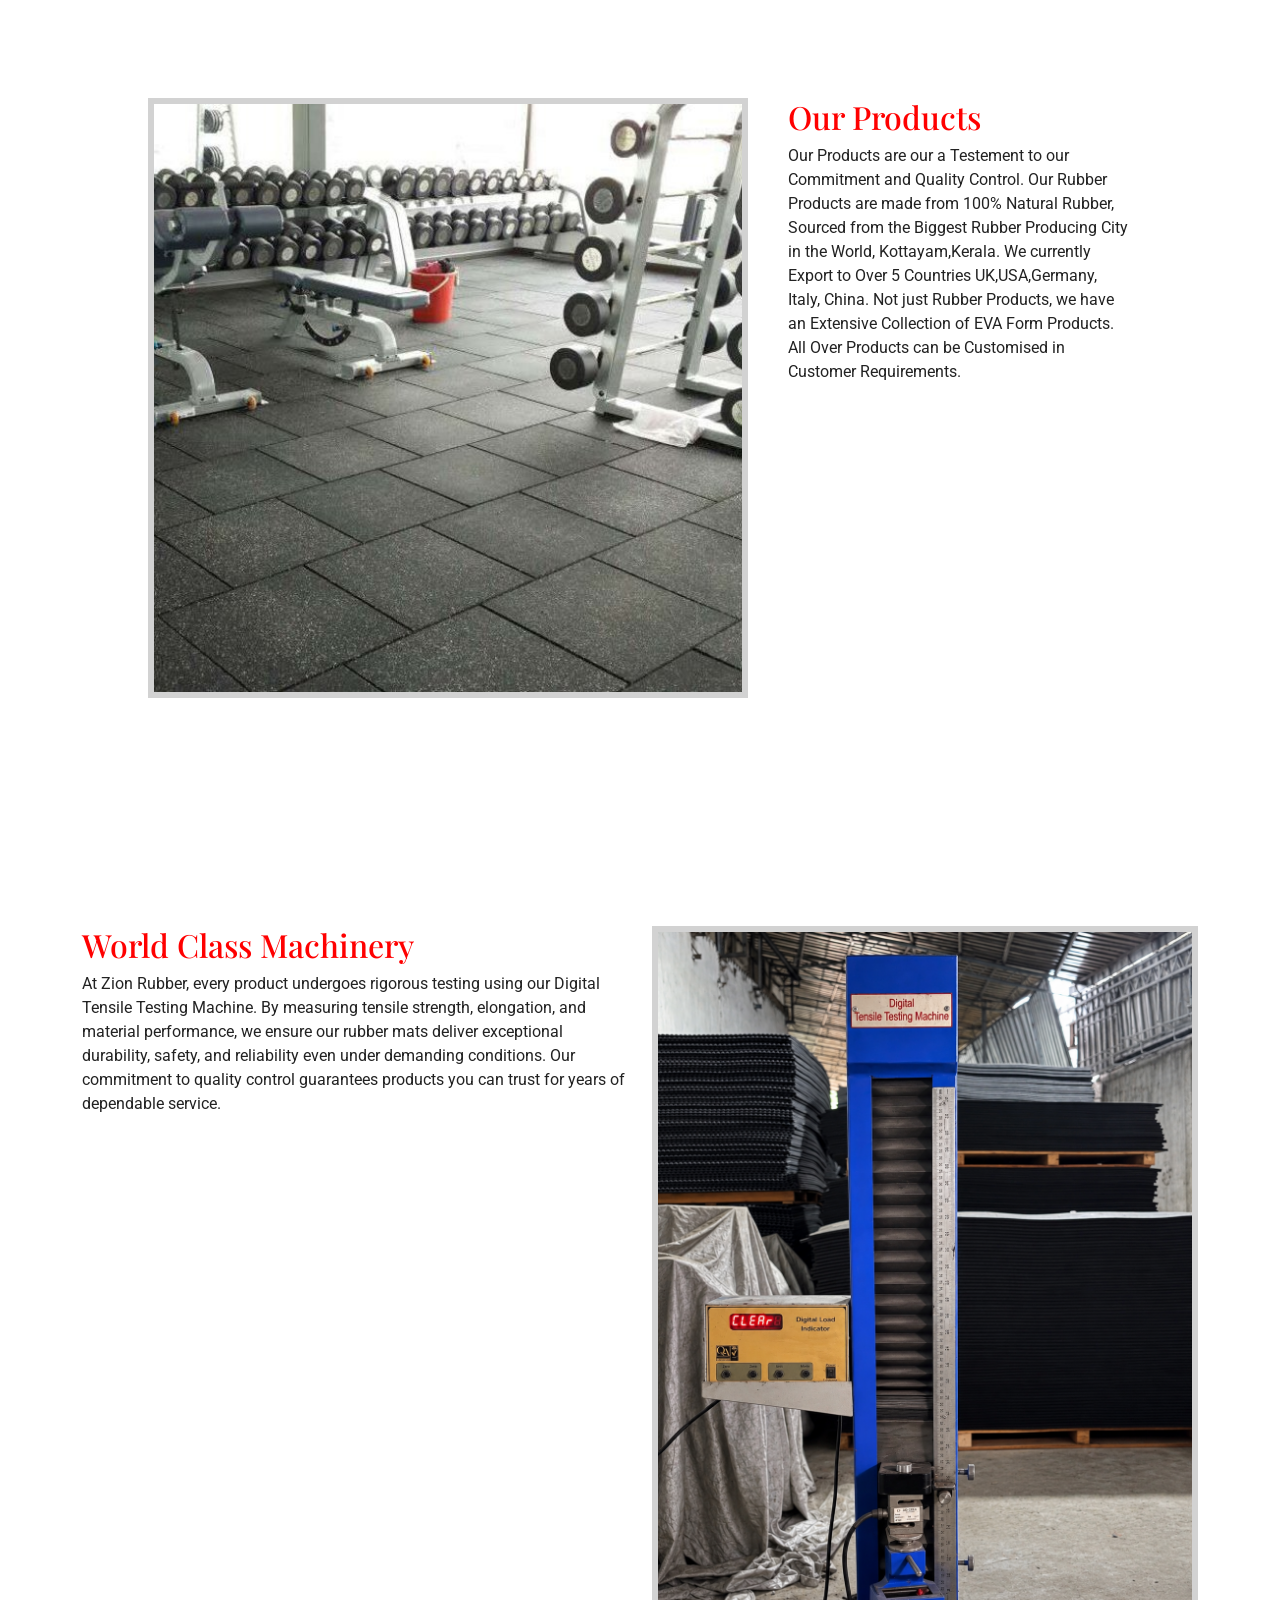
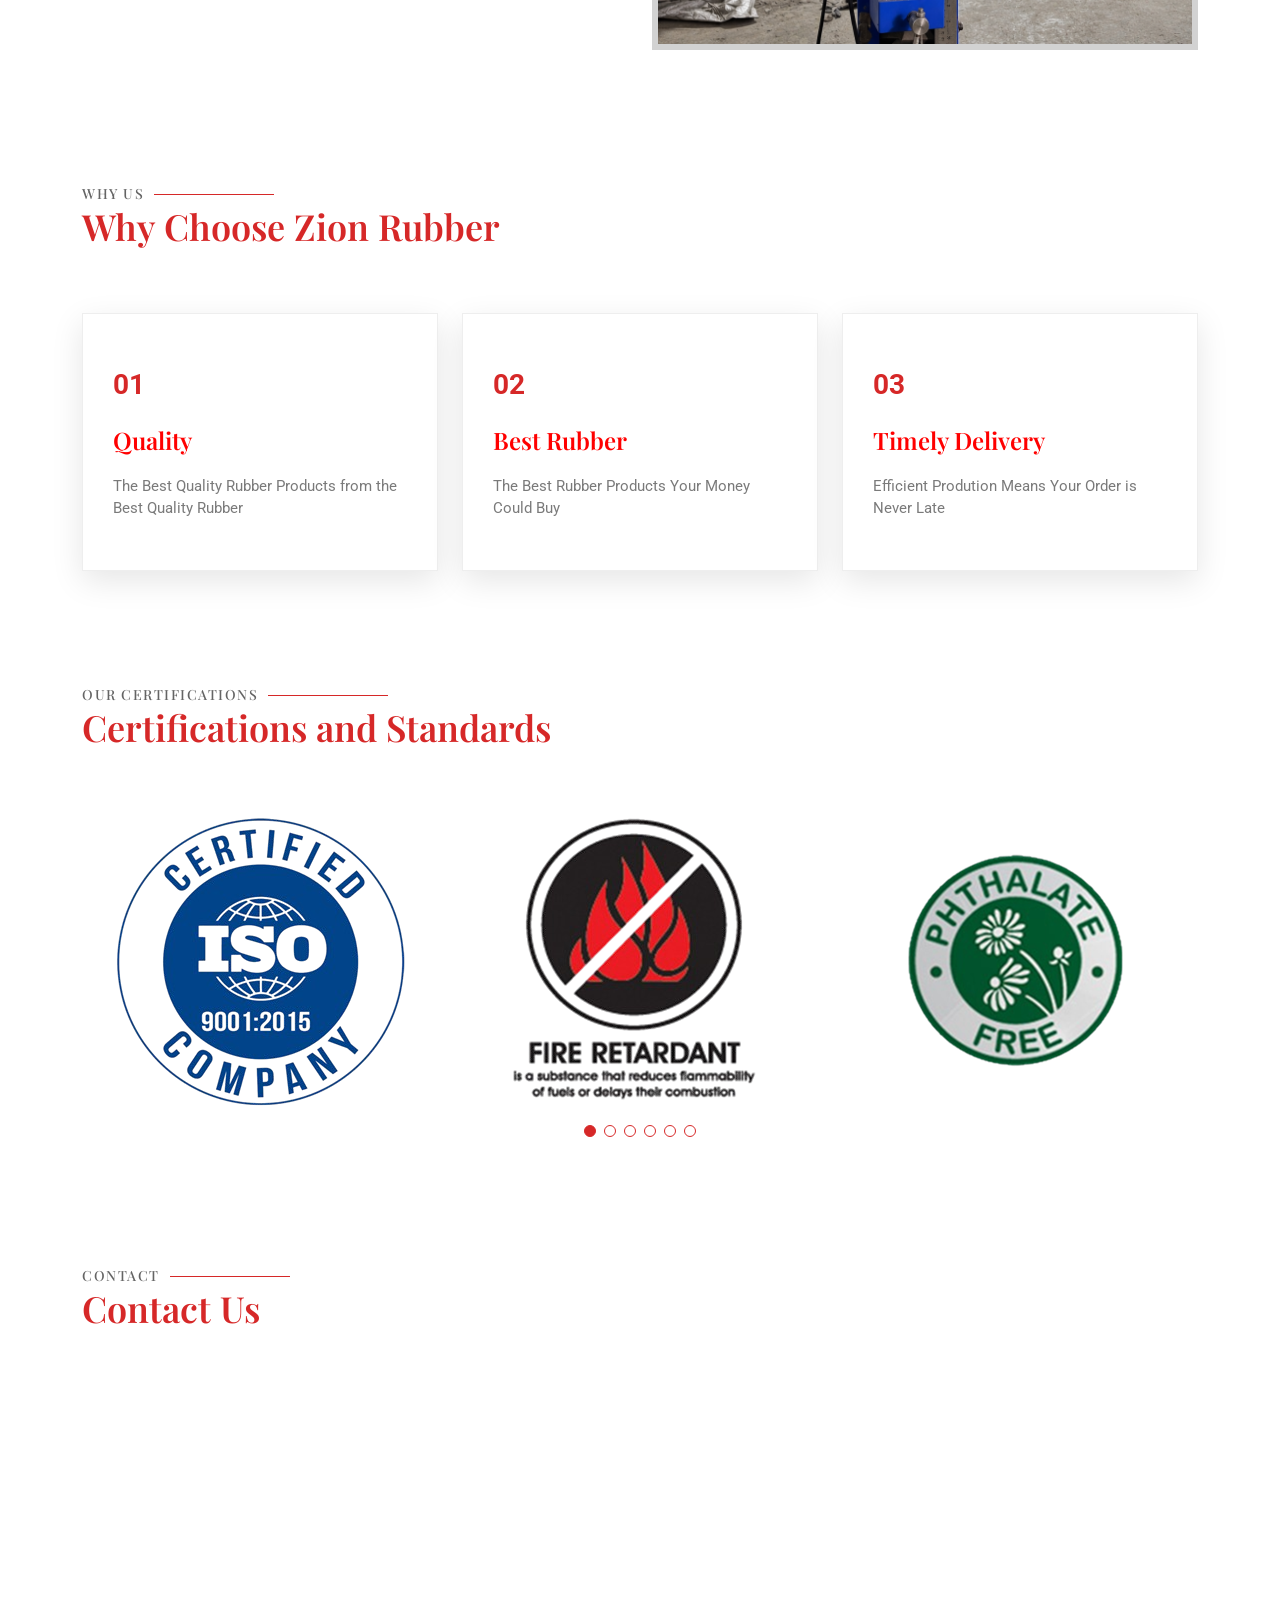
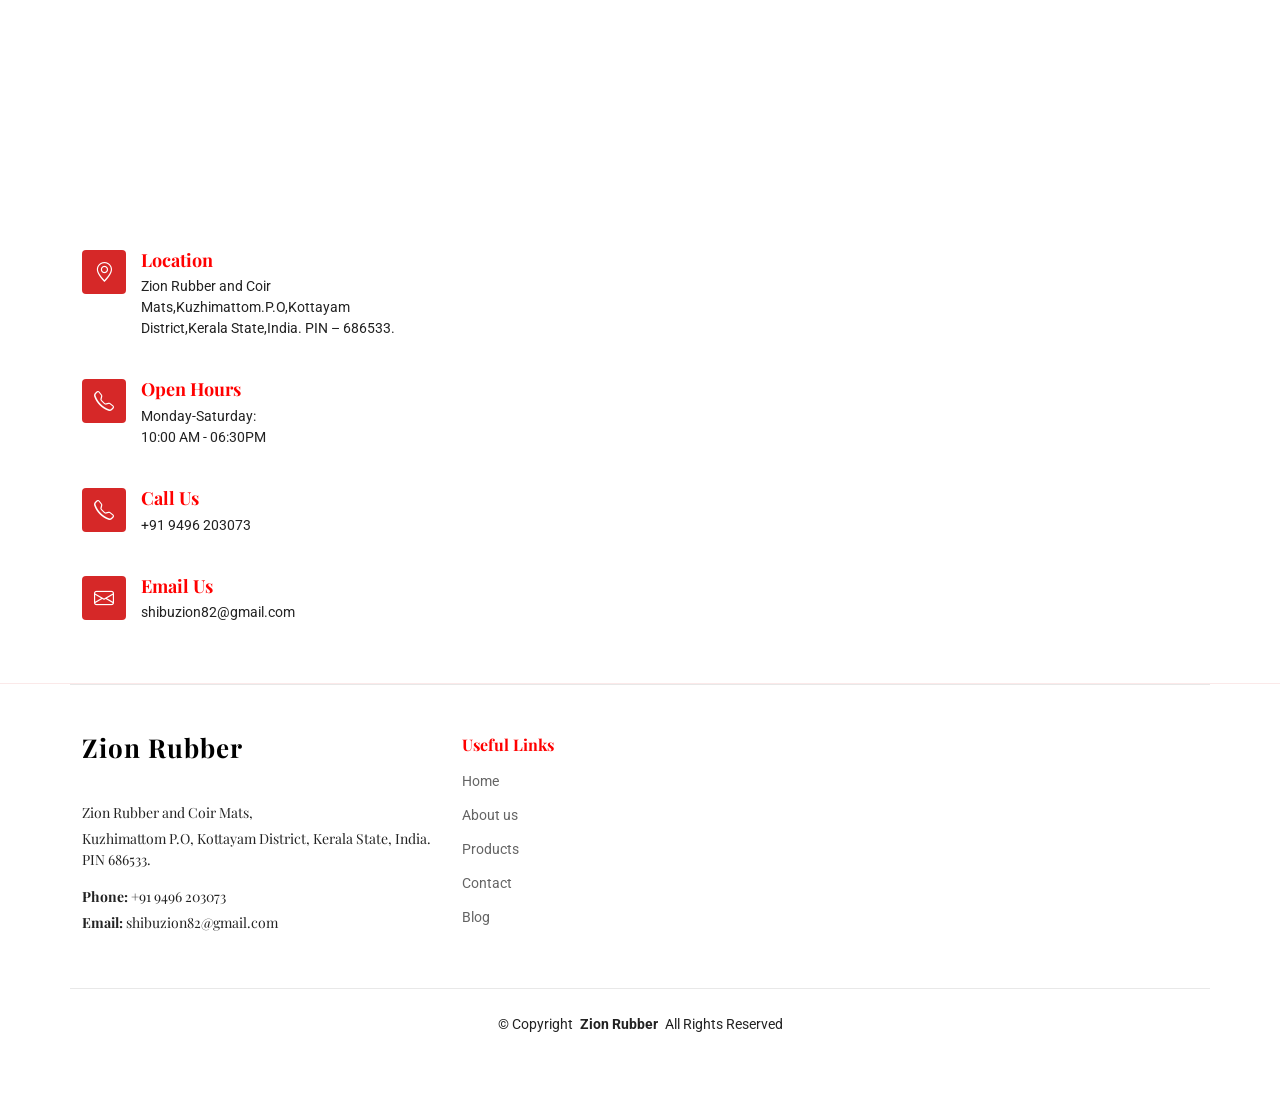
==== commit f337797e: "updates" ====
--- a/zionrubber/about.html
+++ b/zionrubber/about.html
@@ -117,12 +117,12 @@
 
     <div class="aboutcontainer" class="about section" data-aos="fade-up" data-aos-delay="100">
 
-    <div class="left">
-        <div class="img">
-        <img src="assets\img\main\gymmats.jpg" class="img-fluid about-img"></div>
-    </div>
-
-    <div class="right">
+    <div class="left" data-aos="fade-up" data-aos-delay="100">
+        <div class="imgg">
+        <img src="assets\img\main\gymmats.jpg" class="img-fluid about-img"></div></div>
+    
+
+    <div class="right" data-aos="fade-up" data-aos-delay="100">
         <h2>Our Products</h2>
                 <p>Our Products are our a Testement to our Commitment and Quality Control. Our Rubber Products are made from 100% Natural Rubber, Sourced from the Biggest Rubber Producing City in the World, Kottayam,Kerala. We currently Export to Over 5 Countries UK,USA,Germany, Italy, China. Not just Rubber Products, we have an Extensive Collection of EVA Form Products. All Over Products can be Customised in Customer Requirements.</p></div>
 
@@ -167,7 +167,7 @@
           <div class="col-lg-4" data-aos="fade-up" data-aos-delay="100">
             <div class="card-item">
               <span>01</span>
-              <h4><a href="" class="stretched-link">Quality</a></h4>
+              <h4>Quality</h4>
               <p>The Best Quality Rubber Products from the Best Quality Rubber</p>
             </div>
           </div><!-- Card Item -->
@@ -175,7 +175,7 @@
           <div class="col-lg-4" data-aos="fade-up" data-aos-delay="200">
             <div class="card-item">
               <span>02</span>
-              <h4><a href="" class="stretched-link">Best Rubber</a></h4>
+              <h4>Best Rubber</h4>
               <p>The Best Rubber Products Your Money Could Buy</p>
             </div>
           </div><!-- Card Item -->
@@ -183,7 +183,7 @@
           <div class="col-lg-4" data-aos="fade-up" data-aos-delay="300">
             <div class="card-item">
               <span>03</span>
-              <h4><a href="" class="stretched-link">Timely Delivery</a></h4>
+              <h4>Timely Delivery</h4>
               <p>Efficient Prodution Means Your Order is Never Late</p>
             </div>
           </div><!-- Card Item -->
--- a/zionrubber/assets/css/theme.css
+++ b/zionrubber/assets/css/theme.css
@@ -111,10 +111,12 @@
     display: flex;
     margin: 10%;
 }
-.aboutcontainer .img{
-  border: 6px solid
-          color-mix(in srgb, var(--default-color), transparent 80%);
-     box-shadow: 0 8px 20px rgba(0,0,0,0.25);
+.left .imgg{
+      border: 6px solid
+ color-mix(in srgb, var(--default-color), transparent 80%);
+  height:600px;
+  width:600px;
+
      
 }
 .left,
--- a/zionrubber/assets/css/main.css
+++ b/zionrubber/assets/css/main.css
@@ -1349,11 +1349,13 @@
 }
 
 .why-us .card-item:hover span,
-.why-us .card-item:hover h4 a,
+ a,
 .why-us .card-item:hover p {
   color: var(--contrast-color);
 }
-
+.why-us .card-item:hover h4{
+  color:white;
+}
 /*--------------------------------------------------------------
 # Menu Section
 --------------------------------------------------------------*/
--- a/zionrubber/assets/css/theme.css
+++ b/zionrubber/assets/css/theme.css
@@ -111,10 +111,12 @@
     display: flex;
     margin: 10%;
 }
-.aboutcontainer .img{
-  border: 6px solid
-          color-mix(in srgb, var(--default-color), transparent 80%);
-     box-shadow: 0 8px 20px rgba(0,0,0,0.25);
+.left .imgg{
+      border: 6px solid
+ color-mix(in srgb, var(--default-color), transparent 80%);
+  height:600px;
+  width:600px;
+
      
 }
 .left,
